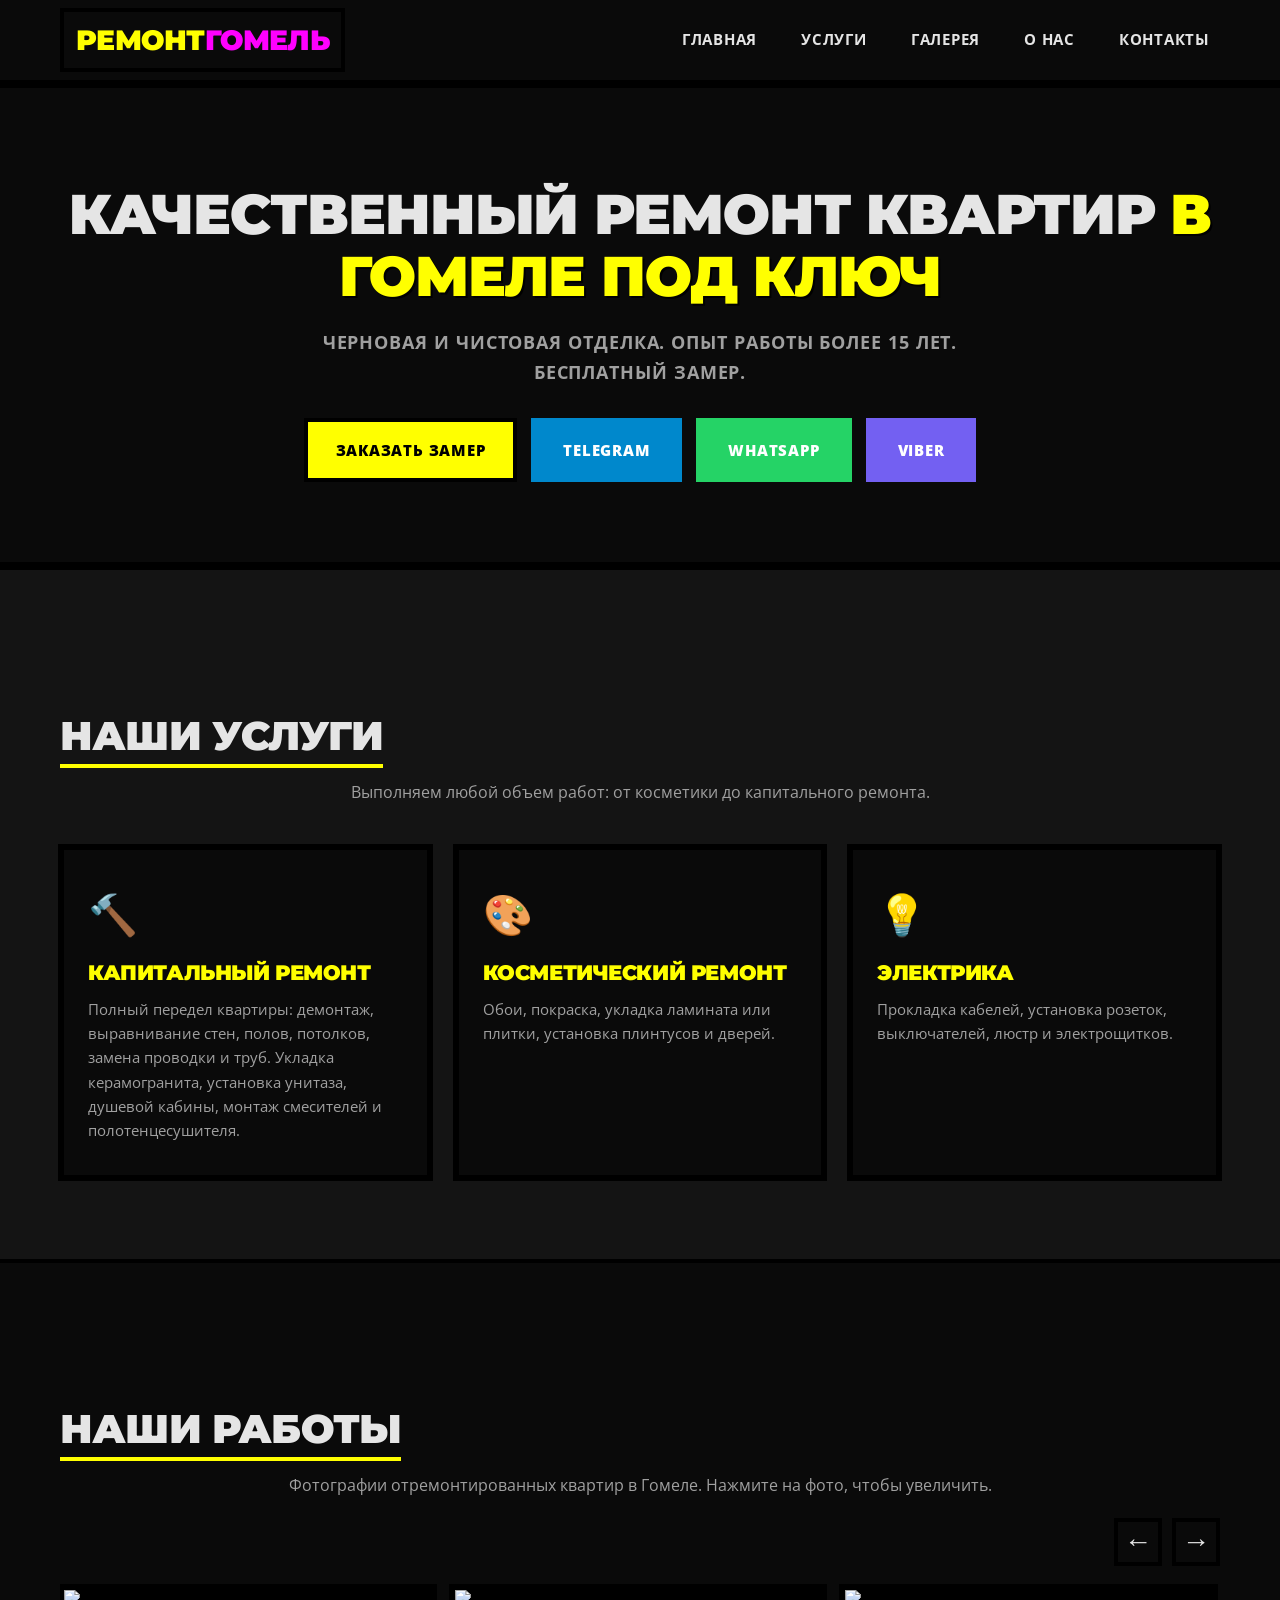
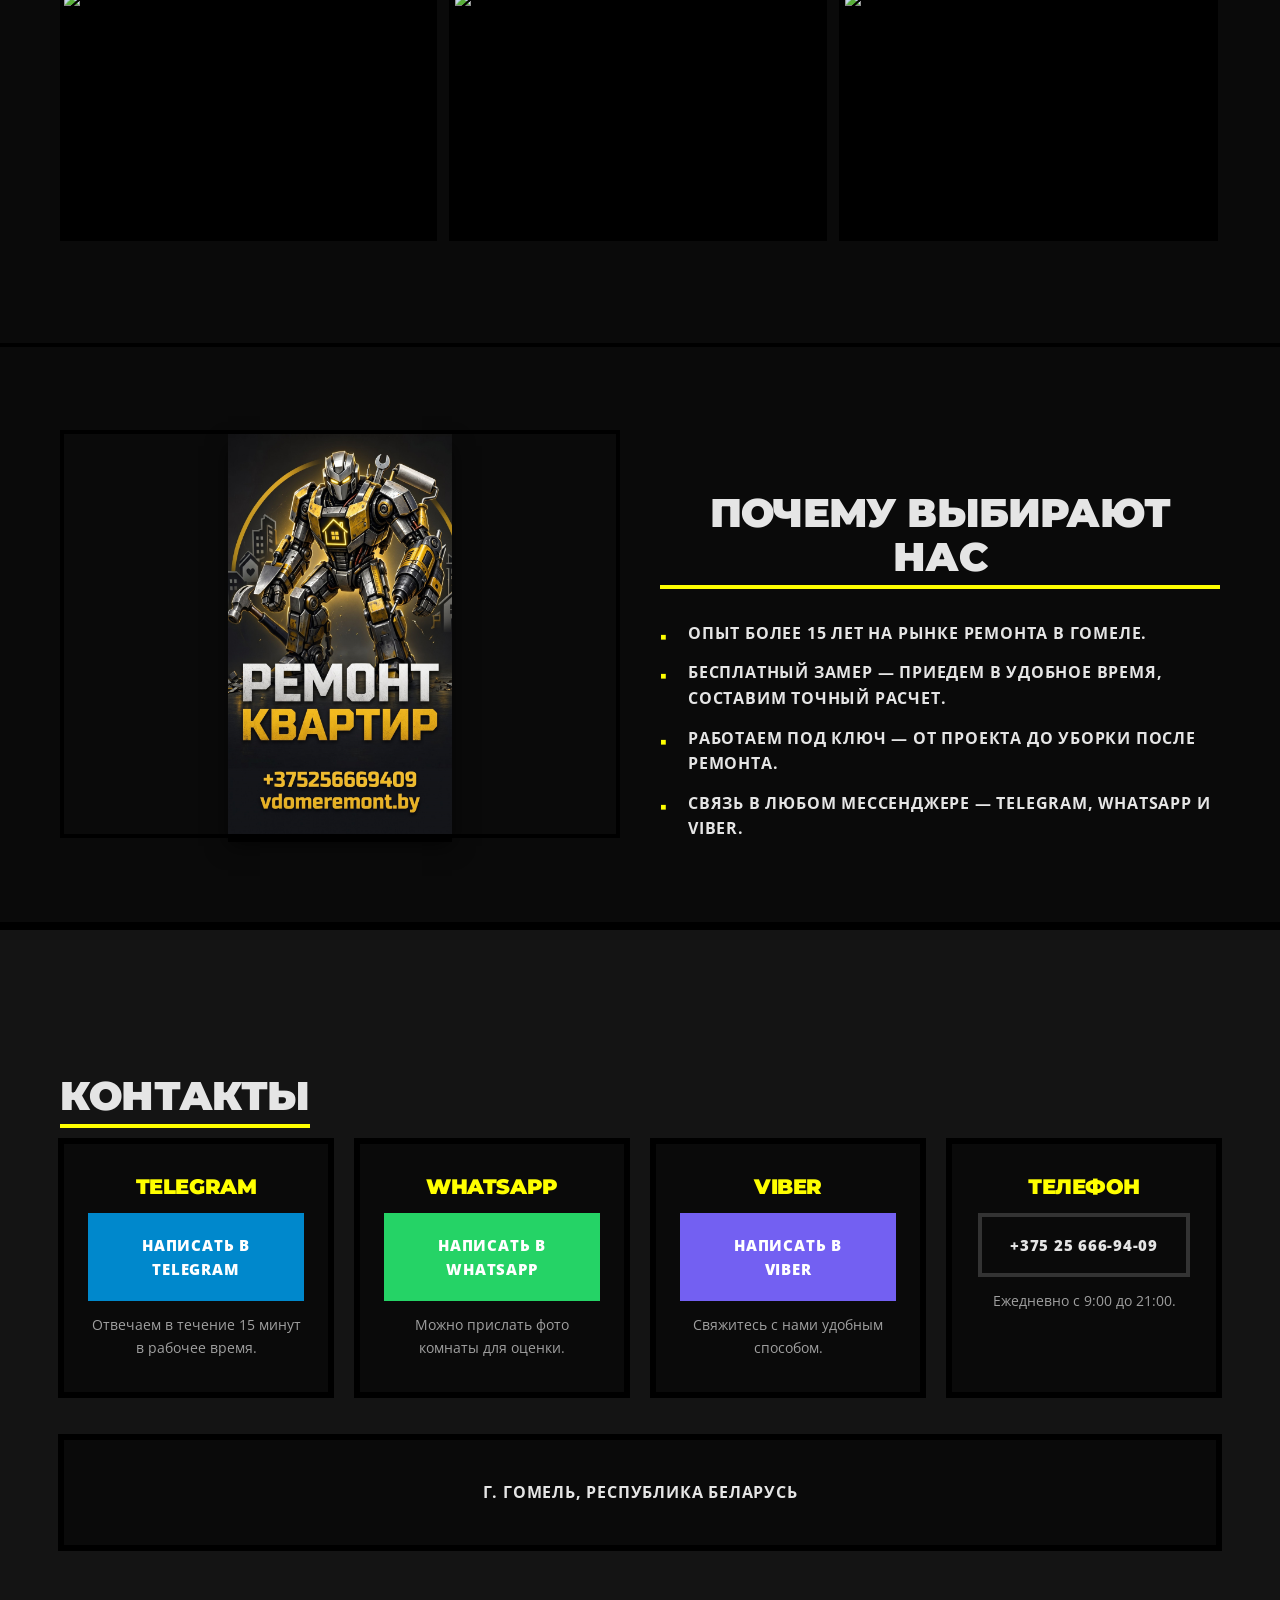
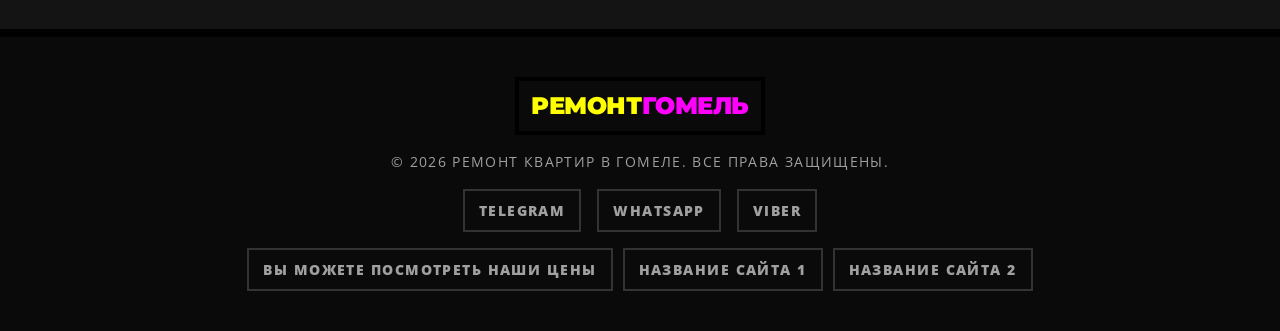
==== index.html @ 7562c597 "Add files via upload" ====
﻿<!DOCTYPE html>
<html lang="ru">
<head>
  <meta charset="UTF-8">
  <meta name="viewport" content="width=device-width, initial-scale=1.0">
  <meta http-equiv="X-UA-Compatible" content="IE=edge">
  <meta name="robots" content="index, follow, max-snippet:-1, max-image-preview:large, max-video-preview:-1">
  <meta name="author" content="Ремонт Гомель">
  <meta name="keywords" content="ремонт квартир Гомель, укладка плитки, электрика, сантехника.">
  <title>Ремонт квартир в Гомеле под ключ | Укладка плитки</title>
  <meta name="description" content="Качественный ремонт квартир в Гомеле.Укладка плитки, сантехника, электрика">
  <link rel="canonical" href="https://remont-gomel.by/">
  <link rel="shortcut icon" href="favicon.ico" type="image/x-icon">
  <meta name="theme-color" content="#0a0a0a">
  <link rel="preconnect" href="https://fonts.googleapis.com">
  <link rel="preconnect" href="https://fonts.gstatic.com" crossorigin>
  <link href="https://fonts.googleapis.com/css2?family=Montserrat:wght@400;600;700;900&family=Open+Sans:wght@400;600&display=swap" rel="stylesheet">
  <link rel="stylesheet" href="style.css">
  <meta property="og:type" content="website">
  <meta property="og:url" content="https://remont-gomel.by/">
  <meta property="og:title" content="Ремонт квартир в Гомеле под ключ">
  <meta property="og:description" content="Качественный ремонт квартир в Гомеле, дизайн-проект. Опыт 15 лет.">
  <meta property="og:image" content="https://remont-gomel.by/images/og-image.jpg">
  <meta property="og:image:width" content="1200">
  <meta property="og:image:height" content="630">
  <meta property="og:site_name" content="Ремонт Гомель">
  <meta property="og:locale" content="ru_BY">
  <meta name="twitter:card" content="summary_large_image">
  <meta name="twitter:site" content="@remont_gomel">
  <meta name="twitter:title" content="Ремонт квартир в Гомеле под ключ.">
  <meta name="twitter:description" content="Качественный ремонт квартир в Гомеле и Гомельской области, дизайн-проект. Опыт 15 лет.">
  <meta name="twitter:image" content="https://remont-gomel.by/images/og-image.jpg">
  <script type="application/ld+json">
  {
    "@context": "https://schema.org",
    "@type": "LocalBusiness",
    "name": "Ремонт квартир в Гомеле под ключ",
    "image": "https://remont-gomel.by/images/logo.png",
    "telephone": "+375296272741",
    "address": {
      "@type": "PostalAddress",
      "streetAddress": "г. Гомель",
      "addressLocality": "Гомель",
      "addressRegion": "Гомельская область",
      "addressCountry": "BY"
    },
    "geo": {
      "@type": "GeoCoordinates",
      "latitude": 52.4415,
      "longitude": 30.9845
    },
    "url": "https://remont-gomel.by/",
    "sameAs": [
      "https://t.me/@Wiktormocart",
      "https://wa.me/375256669409",
      "viber://chat?number=%2B375256669409"
    ],
    "priceRange": "$$",
    "openingHours": "Mo-Su 09:00-21:00",
    "serviceArea": {
      "@type": "City",
      "name": "Гомель"
    },
    "hasOfferCatalog": {
      "@type": "OfferCatalog",
      "name": "Услуги ремонта",
      "itemOffered": [
        { "@type": "Service", "name": "Капитальный ремонт квартиры" },
        { "@type": "Service", "name": "Косметический ремонт" },
        { "@type": "Service", "name": "Электрика под ключ" }
      ]
    },
    "aggregateRating": {
      "@type": "AggregateRating",
      "ratingValue": "5.0",
      "reviewCount": "12"
    }
  }
  </script>
</head>
<body>
<!-- Шапка -->
<header class="header" id="header">
  <div class="container header__inner">
    <a href="#home" class="logo" aria-label="Главная — Ремонт Гомель">Ремонт<span class="logo__accent">Гомель</span></a>
    <nav class="nav" id="nav" aria-label="Основная навигация">
      <ul class="nav__list" id="navList">
        <li><a href="#home" class="nav__link">Главная</a></li>
        <li><a href="#services" class="nav__link">Услуги</a></li>
        <li><a href="#gallery" class="nav__link">Галерея</a></li>
        <li><a href="#about" class="nav__link">О нас</a></li>
        <li><a href="#contacts" class="nav__link">Контакты</a></li>
      </ul>
      <div class="nav__contacts">
        <a href="https://t.me/@Wiktormocart" target="_blank" rel="noopener noreferrer" class="contact-link tg" title="Telegram">TG</a>
        <a href="https://wa.me/375256669409" target="_blank" rel="noopener noreferrer" class="contact-link wa" title="WhatsApp">WA</a>
        <a href="viber://chat?number=%2B375256669409" target="_blank" rel="noopener noreferrer" class="contact-link viber" title="Viber">Viber</a>
        <a href="tel:+375256669409" class="contact-link phone">+375 25 666 94 09</a>
      </div>
    </nav>
    <button class="menu-toggle" id="menuToggle" aria-label="Открыть меню" aria-expanded="false">
      <span class="menu-toggle__line"></span>
      <span class="menu-toggle__line"></span>
      <span class="menu-toggle__line"></span>
    </button>
  </div>
</header>
<main id="main-content">
<section class="hero" id="home" aria-label="Главный экран">
  <div class="container hero__inner">
    <h1 class="hero__title">Качественный ремонт квартир <span class="hero__accent">в Гомеле под ключ</span></h1>
    <p class="hero__subtitle">Черновая и чистовая отделка. Опыт работы более 15 лет. Бесплатный замер.</p>
    <div class="hero__actions">
      <a href="#contacts" class="btn btn--primary">Заказать замер</a>
      <a href="https://t.me/@Wiktormocart" target="_blank" rel="noopener noreferrer" class="btn btn--outline tg-btn">Telegram</a>
      <a href="https://wa.me/375256669409" target="_blank" rel="noopener noreferrer" class="btn btn--outline wa-btn">WhatsApp</a>
      <a href="viber://chat?number=%2B375256669409" target="_blank" rel="noopener noreferrer" class="btn btn--outline viber-btn">Viber</a>
    </div>
  </div>
</section>
<section class="services" id="services" aria-label="Услуги ремонта">
  <div class="container">
    <h2 class="section__title">Наши услуги</h2>
    <p class="section__subtitle">Выполняем любой объем работ: от косметики до капитального ремонта.</p>
    <div class="services__grid">
      <article class="service-card">
        <div class="service-card__icon" aria-hidden="true">🔨</div>
        <h3 class="service-card__title">Капитальный ремонт</h3>
        <p class="service-card__text">Полный передел квартиры: демонтаж, выравнивание стен, полов, потолков, замена проводки и труб. Укладка керамогранита, установка унитаза, душевой кабины, монтаж смесителей и полотенцесушителя.</p>
      </article>
      <article class="service-card">
        <div class="service-card__icon" aria-hidden="true">🎨</div>
        <h3 class="service-card__title">Косметический ремонт</h3>
        <p class="service-card__text">Обои, покраска, укладка ламината или плитки, установка плинтусов и дверей.</p>
      </article>
      <article class="service-card">
        <div class="service-card__icon" aria-hidden="true">💡</div>
        <h3 class="service-card__title">Электрика</h3>
        <p class="service-card__text">Прокладка кабелей, установка розеток, выключателей, люстр и электрощитков.</p>
      </article>
    </div>
  </div>
</section>
<section class="gallery" id="gallery" aria-label="Галерея работ">
  <div class="container">
    <h2 class="section__title">Наши работы</h2>
    <p class="section__subtitle">Фотографии отремонтированных квартир в Гомеле. Нажмите на фото, чтобы увеличить.</p>
    <div class="gallery__controls">
      <button class="gallery__arrow" id="galleryPrev" type="button" aria-label="Прокрутить галерею влево">←</button>
      <button class="gallery__arrow" id="galleryNext" type="button" aria-label="Прокрутить галерею вправо">→</button>
    </div>
    <div class="gallery__grid" id="galleryGrid" tabindex="0" role="region" aria-label="Галерея работ. Прокручивайте влево и вправо">
      <button class="gallery__item" type="button"><img src="https://placehold.co/600x400/png?text=Remont+Gomel+1" alt="Ремонт кухни 1" loading="lazy" width="600" height="400"></button>
      <button class="gallery__item" type="button"><img src="https://placehold.co/600x400/png?text=Remont+Gomel+2" alt="Ремонт санузла 2" loading="lazy" width="600" height="400"></button>
      <button class="gallery__item" type="button"><img src="https://placehold.co/600x400/png?text=Remont+Gomel+3" alt="Ремонт гостиной 3" loading="lazy" width="600" height="400"></button>
      <button class="gallery__item" type="button"><img src="https://placehold.co/600x400/png?text=Remont+Gomel+4" alt="Ремонт спальни 4" loading="lazy" width="600" height="400"></button>
      <button class="gallery__item" type="button"><img src="https://placehold.co/600x400/png?text=Remont+Gomel+5" alt="Ремонт коридора 5" loading="lazy" width="600" height="400"></button>
      <button class="gallery__item" type="button"><img src="https://placehold.co/600x400/png?text=Remont+Gomel+6" alt="Ремонт детской 6" loading="lazy" width="600" height="400"></button>
    </div>
  </div>
</section>
<section class="about" id="about" aria-label="О компании">
  <div class="container about__inner">
    <div class="about__image" aria-hidden="true"><img src="images/jpeg1.jpg" alt="трансформер с инструментом" width="400" height="300" loading="lazy"></div>
    <div class="about__text">
      <h2 class="section__title">Почему выбирают нас</h2>
      <ul class="about__list">
        <li><strong>Опыт более 15 лет</strong> на рынке ремонта в Гомеле.</li>
        <li><strong>Бесплатный замер</strong> — приедем в удобное время, составим точный расчет.</li>
        <li><strong>Работаем под ключ</strong> — от проекта до уборки после ремонта.</li>
        <li><strong>Связь в любом мессенджере</strong> — Telegram, WhatsApp и Viber.</li>
      </ul>
    </div>
  </div>
</section>
<section class="contacts" id="contacts" aria-label="Контакты">
  <div class="container">
    <h2 class="section__title">Контакты</h2>
    <div class="contacts__grid">
      <article class="contact-card"><h3 class="contact-card__title">Telegram</h3><a href="https://t.me/@Wiktormocart" target="_blank" rel="noopener noreferrer" class="btn btn--primary tg-btn">Написать в Telegram</a><p class="contact-card__text">Отвечаем в течение 15 минут в рабочее время.</p></article>
      <article class="contact-card"><h3 class="contact-card__title">WhatsApp</h3><a href="https://wa.me/375256669409" target="_blank" rel="noopener noreferrer" class="btn btn--primary wa-btn">Написать в WhatsApp</a><p class="contact-card__text">Можно прислать фото комнаты для оценки.</p></article>
      <article class="contact-card"><h3 class="contact-card__title">Viber</h3><a href="viber://chat?number=%2B375256669409" target="_blank" rel="noopener noreferrer" class="btn btn--primary viber-btn">Написать в Viber</a><p class="contact-card__text">Свяжитесь с нами удобным способом.</p></article>
      <article class="contact-card"><h3 class="contact-card__title">Телефон</h3><a href="tel:+375256669409" class="btn btn--outline phone-btn">+375 25 666-94-09</a><p class="contact-card__text">Ежедневно с 9:00 до 21:00.</p></article>
    </div>
    <address class="contacts__map">г. Гомель, Республика Беларусь</address>
  </div>
</section>
</main>
<footer class="footer">
  <div class="container footer__inner">
    <div class="footer__logo">Ремонт<span class="logo__accent">Гомель</span></div>
    <p class="footer__text">© 2026 Ремонт квартир в Гомеле. Все права защищены.</p>
    <nav class="footer__social" aria-label="Социальные сети">
      <a href="https://t.me/@Wiktormocart" target="_blank" rel="noopener noreferrer" class="social-link">Telegram</a>
      <a href="https://wa.me/375256669409" target="_blank" rel="noopener noreferrer" class="social-link">WhatsApp</a>
      <a href="viber://chat?number=%2B375256669409" target="_blank" rel="noopener noreferrer" class="social-link">Viber</a>
    </nav>

    <nav class="footer__links" aria-label="Полезные ссылки">
      <a href="https://vdomeremont.by" target="_blank" rel="noopener noreferrer" class="footer__link">вы можете посмотреть наши цены</a>
      <a href="#" target="_blank" rel="noopener noreferrer" class="footer__link">Название сайта 1</a>
      <a href="#" target="_blank" rel="noopener noreferrer" class="footer__link">Название сайта 2</a>
    </nav>
  </div>
</footer>
<dialog class="lightbox" id="lightbox" aria-labelledby="lightboxCaption">
  <button class="lightbox__close" id="lightboxClose" type="button" aria-label="Закрыть просмотр">×</button>
  <div class="lightbox__zoom-controls" role="group" aria-label="Масштаб фото">
    <button class="lightbox__zoom-button" id="lightboxZoomOut" type="button" aria-label="Уменьшить фото">−</button>
    <button class="lightbox__zoom-button lightbox__zoom-reset" id="lightboxZoomReset" type="button" aria-label="Сбросить масштаб">100%</button>
    <button class="lightbox__zoom-button" id="lightboxZoomIn" type="button" aria-label="Увеличить фото">+</button>
  </div>
  <button class="lightbox__arrow lightbox__arrow--prev" id="lightboxPrev" type="button" aria-label="Предыдущее фото">←</button>
  <figure class="lightbox__figure">
    <div class="lightbox__viewport" id="lightboxViewport" tabindex="0" role="region" aria-label="Фото. При увеличении прокручивайте, чтобы перемещать изображение.">
      <img class="lightbox__image" id="lightboxImage" src="" alt="">
    </div>
    <figcaption class="lightbox__caption" id="lightboxCaption"></figcaption>
  </figure>
  <button class="lightbox__arrow lightbox__arrow--next" id="lightboxNext" type="button" aria-label="Следующее фото">→</button>
</dialog>
<script src="script.js"></script>
</body>
</html>
---- style.css ----
:root {
  --primary: #ffff00;
  --primary-dark: #cccc00;
  --accent: #ff00ff;
  --text: #e5e5e5;
  --text-muted: #a0a0a0;
  --bg: #0a0a0a;
  --bg-soft: #141414;
  --border: #333333;
  --white: #ffffff;
  --shadow: 0 0 0 4px #000000, 0 0 0 1px #ffff00;
  --radius: 0px;
  --max-width: 1200px;
  --header-height: 80px;
}

*,
*::before,
*::after {
  box-sizing: border-box;
  margin: 0;
  padding: 0;
}

html {
  scroll-behavior: smooth;
  overflow-x: hidden;
  background: var(--bg);
}

body {
  overflow-x: hidden;
  overflow-wrap: break-word;
  font-family: "Open Sans", sans-serif;
  color: var(--text);
  background: var(--bg);
  line-height: 1.6;
}

h1,
h2,
h3 {
  font-family: "Montserrat", sans-serif;
  font-weight: 900;
  line-height: 1.1;
  text-transform: uppercase;
  letter-spacing: -0.02em;
}

a {
  text-decoration: none;
  color: inherit;
}

ul {
  list-style: none;
}

img {
  max-width: 100%;
  display: block;
}

.container {
  max-width: var(--max-width);
  margin: 0 auto;
  padding: 0 20px;
}

.section__title {
  font-size: clamp(1.8rem, 5vw, 2.5rem);
  margin-bottom: 12px;
  text-align: center;
  color: var(--text);
  border-bottom: 4px solid var(--primary);
  display: inline-block;
  padding-bottom: 6px;
}

.section__subtitle {
  text-align: center;
  color: var(--text-muted);
  margin-bottom: 40px;
  font-size: 1rem;
}

/* Шапка */
.header {
  position: sticky;
  top: 0;
  z-index: 100;
  background: var(--bg);
  border-bottom: 4px solid #000000;
  box-shadow: 0 4px 0 #000000;
}

.header__inner {
  display: flex;
  align-items: center;
  justify-content: space-between;
  height: var(--header-height);
}

.logo {
  font-family: "Montserrat", sans-serif;
  font-size: 1.75rem;
  font-weight: 900;
  color: var(--primary);
  text-transform: uppercase;
  letter-spacing: -0.02em;
  border: 4px solid #000000;
  padding: 6px 12px;
  display: inline-block;
}

.logo__accent {
  color: var(--accent);
}

.nav__list {
  display: flex;
  gap: 24px;
  align-items: center;
}

.nav__link {
  font-size: 0.95rem;
  font-weight: 700;
  color: var(--text);
  text-transform: uppercase;
  letter-spacing: 0.05em;
  transition: color 0.2s;
  border: 2px solid transparent;
  padding: 6px 8px;
}

.nav__link:hover {
  color: var(--primary);
  border-color: var(--primary);
  background: rgba(255, 255, 0, 0.1);
}

.nav__contacts {
  display: flex;
  gap: 10px;
  align-items: center;
  margin-left: auto;
  display: none;
}

.contact-link {
  font-size: 0.85rem;
  font-weight: 900;
  padding: 8px 14px;
  border: 3px solid #000000;
  color: var(--white);
  text-transform: uppercase;
  background: var(--bg-soft);
}

.contact-link.tg {
  background: #0088cc;
  border-color: #0088cc;
}

.contact-link.wa {
  background: #25d366;
  border-color: #25d366;
}

.contact-link.phone {
  color: var(--text);
  background: var(--bg-soft);
  border-color: var(--border);
}

.contact-link:hover {
  border-color: var(--primary);
  color: var(--primary);
}

/* Гамбургер-меню */
.menu-toggle {
  display: none;
  flex-direction: column;
  gap: 5px;
  background: none;
  border: 3px solid #000000;
  cursor: pointer;
  padding: 10px;
  z-index: 101;
  text-transform: uppercase;
  font-weight: 900;
  font-size: 0.7rem;
  color: var(--text);
}

.menu-toggle__line {
  display: block;
  width: 26px;
  height: 3px;
  background: var(--text);
  border-radius: 0;
  transition: transform 0.3s, opacity 0.3s;
}

/* Герой */
.hero {
  padding: 100px 0 80px;
  text-align: center;
  background: var(--bg);
  border-bottom: 4px solid #000000;
}

.hero__title {
  font-size: clamp(2rem, 6vw, 3.5rem);
  margin-bottom: 20px;
  color: var(--text);
}

.hero__accent {
  color: var(--primary);
  text-shadow: 2px 2px #000000;
}

.hero__subtitle {
  font-size: 1.15rem;
  color: var(--text-muted);
  max-width: 700px;
  margin: 0 auto 32px;
  font-weight: 700;
  text-transform: uppercase;
  letter-spacing: 0.05em;
}

.hero__actions {
  display: flex;
  gap: 14px;
  justify-content: center;
  flex-wrap: wrap;
}

/* Кнопки */
.btn {
  display: inline-block;
  padding: 16px 28px;
  border-radius: var(--radius);
  font-weight: 900;
  font-size: 0.95rem;
  transition: transform 0.1s, background 0.1s, color 0.1s, border-color 0.1s;
  cursor: pointer;
  border: 4px solid #000000;
  font-family: inherit;
  text-transform: uppercase;
  letter-spacing: 0.05em;
}

.btn--primary {
  background: var(--primary);
  color: #000000;
}

.btn--primary:hover {
  background: #ffffff;
  transform: translateY(-2px);
  border-color: #000000;
}

.btn:active {
  transform: translateY(0);
}

.btn--outline {
  background: transparent;
  color: var(--primary);
  border: 4px solid var(--primary);
}

.btn--outline:hover {
  background: var(--primary);
  color: #000000;
  transform: translateY(-2px);
}

.btn.tg-btn {
  background: #0088cc;
  color: #fff;
  border-color: #0088cc;
}

.btn.wa-btn {
  background: #25d366;
  color: #fff;
  border-color: #25d366;
}

.btn.viber-btn,
.contact-link.viber {
  background: #7360f2;
  color: #fff;
  border-color: #7360f2;
}

.btn.phone-btn {
  color: var(--text);
  border: 4px solid var(--border);
  background: transparent;
}

.btn.phone-btn:hover {
  border-color: var(--primary);
  color: var(--primary);
}

/* Услуги */
.services {
  padding: 80px 0;
  background: var(--bg-soft);
  border-top: 4px solid #000000;
  border-bottom: 4px solid #000000;
}

.services__grid {
  display: grid;
  grid-template-columns: repeat(auto-fit, minmax(250px, 1fr));
  gap: 24px;
}

.service-card {
  background: var(--bg);
  padding: 32px 24px;
  border-radius: var(--radius);
  border: 4px solid #000000;
  box-shadow: 0 0 0 2px #000000;
  transition: transform 0.1s, border-color 0.1s;
  min-width: 0;
  display: flex;
  flex-direction: column;
  height: 100%;
}

.service-card:hover {
  transform: translateY(-4px);
  border-color: var(--primary);
  box-shadow: 0 0 0 2px var(--primary);
}

.service-card__icon {
  font-size: 2.5rem;
  margin-bottom: 16px;
  display: block;
}

.service-card__title {
  font-size: 1.3rem;
  margin-bottom: 12px;
  color: var(--primary);
  margin-top: auto;
}

.service-card__text {
  font-size: 0.95rem;
  color: var(--text-muted);
  flex-grow: 1;
}

/* Галерея */
.gallery {
  padding: 80px 0;
  background: var(--bg);
}

.gallery__grid {
  display: flex;
  gap: 16px;
  overflow-x: auto;
  overscroll-behavior-x: contain;
  scroll-snap-type: x mandatory;
  scroll-behavior: smooth;
  padding: 4px 2px 24px;
}

.gallery__controls {
  display: flex;
  justify-content: flex-end;
  gap: 10px;
  margin: -20px 0 16px;
}

.gallery__arrow,
.lightbox__arrow {
  display: grid;
  place-items: center;
  width: 48px;
  height: 48px;
  border: 4px solid #000000;
  border-radius: 0;
  background: var(--bg);
  color: var(--text);
  font-size: 1.75rem;
  cursor: pointer;
  font-weight: 900;
}

.gallery__arrow:hover {
  background: var(--primary);
  color: #000000;
  border-color: var(--primary);
}

.gallery__item {
  position: relative;
  flex: 0 0 calc((100% - 32px) / 3);
  border-radius: var(--radius);
  overflow: hidden;
  border: 4px solid #000000;
  cursor: pointer;
  min-width: 0;
  padding: 0;
  background: var(--bg-soft);
  scroll-snap-align: start;
  box-shadow: 0 0 0 2px #000000;
}

.gallery__item::before {
  content: "";
  position: absolute;
  inset: 0;
  background: rgba(255, 255, 0, 0.1);
  opacity: 0;
  transition: opacity 0.2s;
}

.gallery__item:hover::before {
  opacity: 1;
}

.gallery__item img {
  width: 100%;
  height: 100%;
  object-fit: contain;
  background: #000000;
  transition: transform 0.3s;
  display: block;
}

.gallery__item:hover img {
  transform: none;
}

/* О нас */
.about {
  padding: 80px 0;
  background: var(--bg);
  border-top: 4px solid #000000;
  border-bottom: 4px solid #000000;
}

.about__inner {
  display: grid;
  grid-template-columns: 1fr 1fr;
  gap: 40px;
  align-items: center;
}

.about__list {
  margin-top: 20px;
  display: flex;
  flex-direction: column;
  gap: 14px;
}

.section__title {
  margin-top: 4rem;
}

.about__list li {
  font-size: 1rem;
  color: var(--text);
  padding-left: 28px;
  position: relative;
  font-weight: 700;
  text-transform: uppercase;
  letter-spacing: 0.05em;
}

.about__list li::before {
  content: "▪";
  position: absolute;
  left: 0;
  color: var(--primary);
  font-weight: 900;
  font-size: 1.2rem;
}

.about__image {
  border-radius: var(--radius);
  border: 4px solid #000000;
  display: flex;
  align-items: center;
  justify-content: center;
  min-height: 250px;
}

.about__image img {
  width: auto;
  height: auto;
  max-width: 100%;
  max-height: 400px;
  object-fit: contain;
  box-shadow: 0 8px 0 #000000, 0 12px 20px rgba(0, 0, 0, 0.6);
}

/* Контакты */
.contacts {
  padding: 80px 0;
  background: var(--bg-soft);
  border-top: 4px solid #000000;
  border-bottom: 4px solid #000000;
}

.contacts__grid {
  display: grid;
  grid-template-columns: repeat(auto-fit, minmax(250px, 1fr));
  gap: 24px;
  margin-bottom: 40px;
}

.contact-card {
  background: var(--bg);
  padding: 32px 24px;
  border-radius: var(--radius);
  border: 4px solid #000000;
  text-align: center;
  box-shadow: 0 0 0 2px #000000;
  min-width: 0;
  transition: transform 0.1s, border-color 0.1s;
}

.contact-card:hover {
  transform: translateY(-4px);
  border-color: var(--primary);
  box-shadow: 0 0 0 2px var(--primary);
}

.contact-card__title {
  font-size: 1.3rem;
  margin-bottom: 14px;
  color: var(--primary);
}

.contact-card__text {
  font-size: 0.9rem;
  color: var(--text-muted);
  margin-top: 12px;
}

.contacts__map {
  border-radius: var(--radius);
  border: 4px solid #000000;
  background: var(--bg);
  padding: 40px;
  text-align: center;
  color: var(--text-muted);
  min-width: 0;
  font-style: normal;
  font-weight: 700;
  text-transform: uppercase;
  letter-spacing: 0.05em;
  color: var(--text);
  box-shadow: 0 0 0 2px #000000;
}

/* Подвал */
.footer {
  padding: 40px 0;
  border-top: 4px solid #000000;
  background: var(--bg);
}

.footer__inner {
  display: flex;
  flex-direction: column;
  align-items: center;
  gap: 16px;
  text-align: center;
}

.footer__logo {
  font-family: "Montserrat", sans-serif;
  font-weight: 900;
  font-size: 1.5rem;
  color: var(--primary);
  text-transform: uppercase;
  letter-spacing: -0.02em;
  border: 4px solid #000000;
  padding: 6px 12px;
  display: inline-block;
}

.footer__text {
  font-size: 0.85rem;
  color: var(--text-muted);
  text-transform: uppercase;
  letter-spacing: 0.1em;
}

.footer__social {
  display: flex;
  gap: 16px;
}

.social-link {
  font-size: 0.9rem;
  font-weight: 900;
  color: var(--text-muted);
  text-transform: uppercase;
  letter-spacing: 0.1em;
  border: 2px solid var(--border);
  padding: 8px 14px;
  transition: all 0.1s;
}

.footer__links {
  display: flex;
  flex-wrap: wrap;
  gap: 10px;
  justify-content: center;
}

.footer__link {
  font-size: 0.9rem;
  font-weight: 900;
  color: var(--text-muted);
  text-transform: uppercase;
  letter-spacing: 0.1em;
  border: 2px solid var(--border);
  padding: 8px 14px;
  text-decoration: none;
  transition: all 0.1s;
}

.footer__link:hover {
  border-color: var(--primary);
  color: var(--primary);
  background: rgba(255, 255, 0, 0.1);
}

.social-link:hover {
  border-color: var(--primary);
  color: var(--primary);
  background: rgba(255, 255, 0, 0.1);
}

/* Lightbox */
.lightbox {
  position: fixed;
  inset: 0;
  z-index: 1000;
  width: 100%;
  height: 100%;
  max-width: none;
  max-height: none;
  margin: 0;
  border: 0;
  background: rgba(0, 0, 0, 0.95);
  display: none;
  align-items: center;
  justify-content: center;
  padding: 20px;
  overflow: hidden;
  color: var(--white);
}

dialog.lightbox[open] {
  display: flex;
}

.lightbox__figure {
  display: flex;
  flex-direction: column;
  align-items: center;
  justify-content: center;
  gap: 12px;
  width: 100%;
  height: 100%;
  margin: 0;
}

.lightbox__viewport {
  width: 90vw;
  max-height: 85vh;
  overflow: auto;
  overscroll-behavior: contain;
  touch-action: pan-x pan-y;
  -webkit-overflow-scrolling: touch;
  border: 4px solid #000000;
  background: #000000;
  display: flex;
  align-items: center;
  justify-content: center;
}

.lightbox__close {
  position: absolute;
  top: 20px;
  right: 20px;
  background: transparent;
  border: 4px solid #000000;
  color: #fff;
  font-size: 2.5rem;
  cursor: pointer;
  line-height: 1;
  width: 50px;
  height: 50px;
  display: grid;
  place-items: center;
  font-weight: 900;
}

.lightbox__zoom-controls {
  position: absolute;
  z-index: 2;
  top: 20px;
  left: 20px;
  display: flex;
  gap: 8px;
}

.lightbox__zoom-button {
  min-width: 48px;
  height: 48px;
  padding: 0 10px;
  border: 4px solid #000000;
  border-radius: 0;
  background: var(--bg);
  color: var(--text);
  font: inherit;
  font-size: 1.25rem;
  cursor: pointer;
  font-weight: 900;
}

.lightbox__zoom-reset {
  font-size: 0.85rem;
  font-weight: 900;
  text-transform: uppercase;
}

.lightbox__arrow {
  position: absolute;
  z-index: 1;
  top: 50%;
  transform: translateY(-50%);
  border: 4px solid #000000;
  background: var(--bg);
  width: 56px;
  height: 56px;
  display: grid;
  place-items: center;
  font-weight: 900;
  font-size: 1.75rem;
}

.lightbox__arrow--prev {
  left: 20px;
}

.lightbox__arrow--next {
  right: 20px;
}

.lightbox__arrow:hover {
  background: var(--primary);
  color: #000000;
  border-color: var(--primary);
}

.lightbox__image {
  display: block;
  max-width: 100%;
  max-height: 100%;
  width: auto;
  height: auto;
  margin: auto;
  border-radius: var(--radius);
  border: 4px solid #000000;
  box-shadow: 0 0 0 4px #000000;
  object-fit: contain;
}

.lightbox__caption {
  color: var(--white);
  font-size: 1rem;
  text-align: center;
  max-width: 90vw;
  text-transform: uppercase;
  letter-spacing: 0.05em;
}

/* Мобильные и адаптивность */
@media (max-width: 1200px) {
  .container {
    max-width: 1000px;
  }
  .gallery__item {
    flex: 0 0 calc((100% - 32px) / 2);
  }
}

@media (max-width: 768px) {
  .menu-toggle {
    display: flex;
  }

  .nav {
    position: fixed;
    inset: 0 auto 0 0;
    width: 80%;
    max-width: 280px;
    background: var(--bg);
    border-right: 4px solid #000000;
    box-shadow: 4px 0 0 #000000;
    transform: translateX(-100%);
    transition: transform 0.45s cubic-bezier(0.16, 1, 0.3, 1);
    flex-direction: column;
  }

  .nav.open {
    transform: translateX(0);
  }

  .nav .nav__link {
    color: var(--text);
  }

  .nav .nav__link:hover {
    color: var(--primary);
  }

  .nav__list {
    flex-direction: column;
    gap: 18px;
    align-items: center;
  }

  .nav__contacts {
    flex-direction: column;
    align-items: flex-start;
    width: 100%;
    margin-top: 24px;
    gap: 10px;
  }

  .contact-link {
    width: fit-content;
    padding: 10px 16px;
  }

  .about__inner {
    grid-template-columns: 1fr;
  }

  .about__image {
    order: -1;
    height: 220px;
  }

  .hero__actions {
    flex-direction: column;
    align-items: center;
  }

  .hero__actions .btn {
    width: 100%;
    max-width: 260px;
  }

  .gallery__item {
    flex-basis: 70%;
  }

  .section__title {
    font-size: 1.8rem;
  }
}

@media (max-width: 480px) {
  .section__title {
    font-size: 1.5rem;
  }

  .service-card {
    padding: 24px 18px;
  }

  .contacts__grid {
    grid-template-columns: 1fr;
  }

  .gallery__item {
    flex-basis: 90%;
  }

  .gallery__arrow,
  .lightbox__arrow {
    width: 40px;
    height: 40px;
    font-size: 1.25rem;
  }

  .lightbox__arrow--prev {
    left: 8px;
  }

  .lightbox__arrow--next {
    right: 8px;
  }

  .lightbox__zoom-controls {
    top: 12px;
    left: 12px;
  }

  .lightbox__close {
    top: 12px;
    right: 12px;
    width: 40px;
    height: 40px;
    font-size: 2rem;
  }

  .lightbox__viewport {
    width: calc(100vw - 32px);
    height: calc(100dvh - 180px);
    max-height: 75vh;
  }

  .btn {
    padding: 14px 20px;
    font-size: 0.85rem;
  }

  .logo {
    font-size: 1.4rem;
  }
}
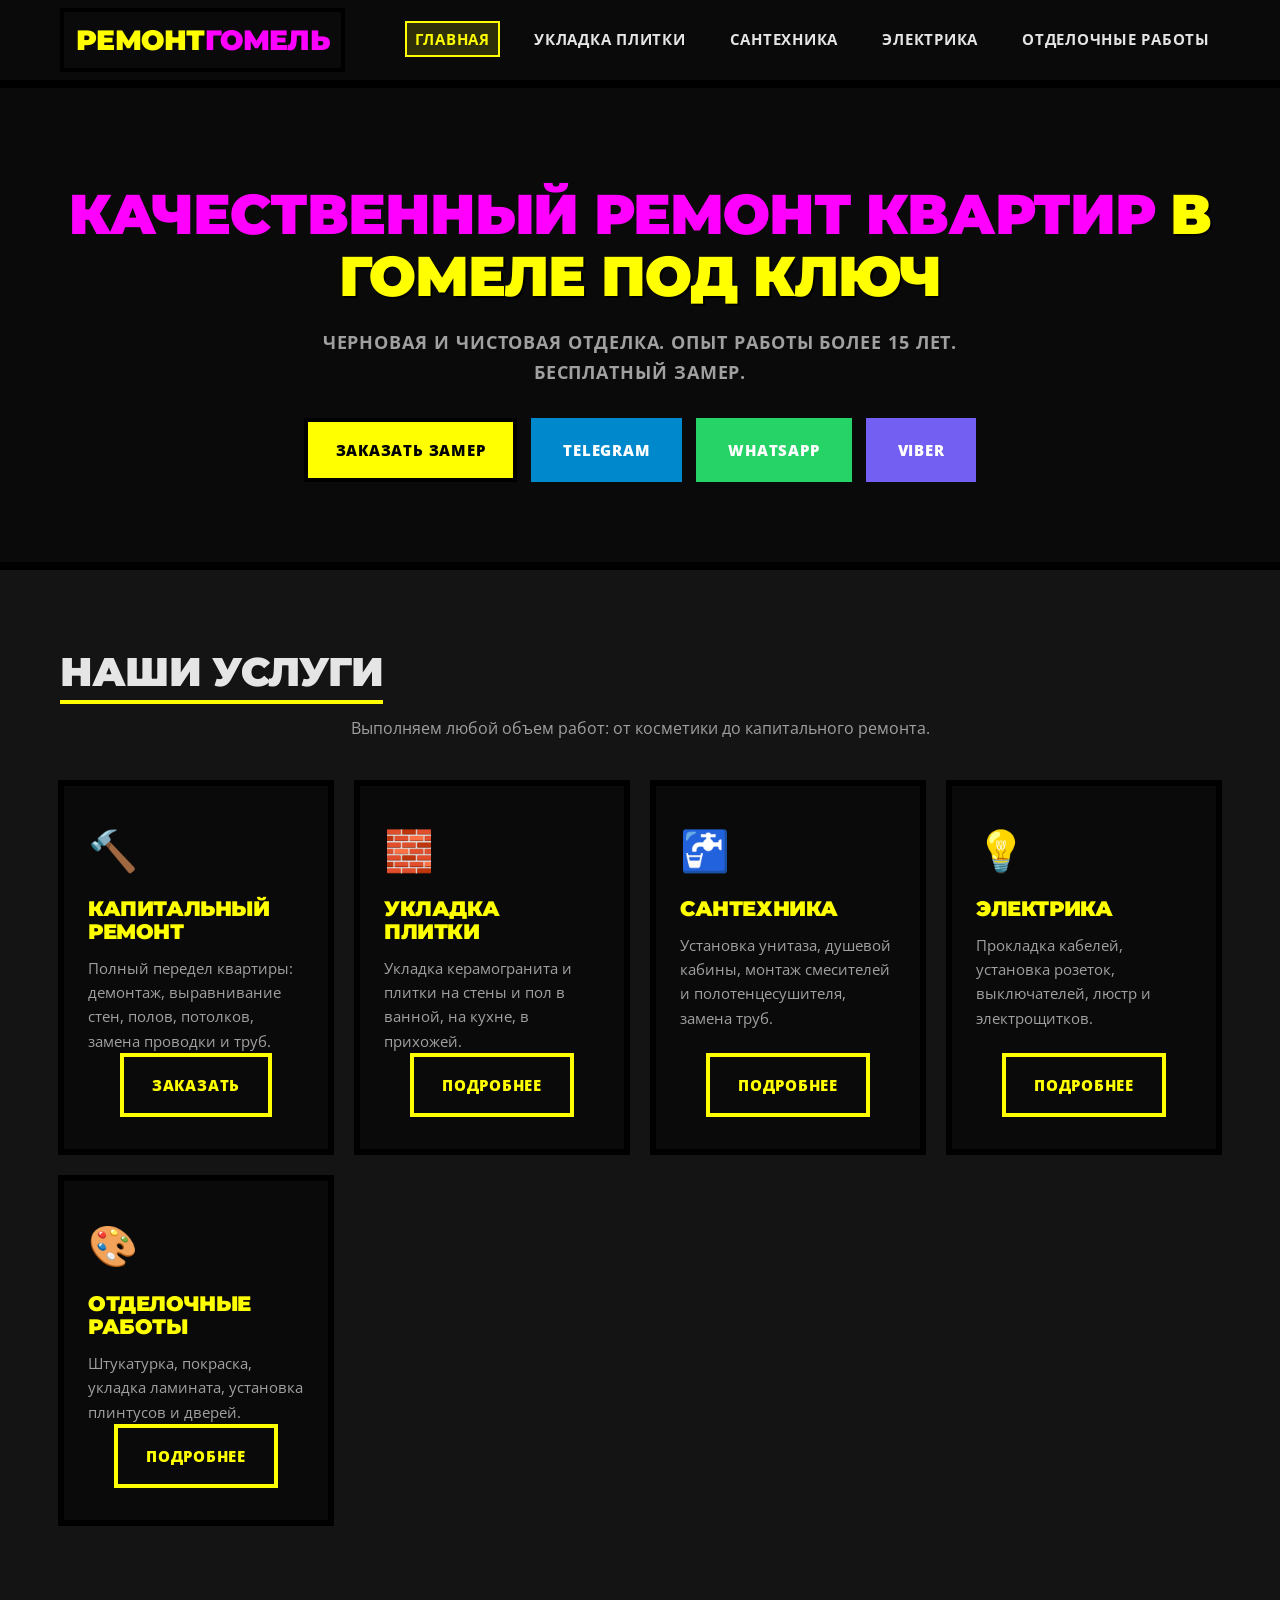
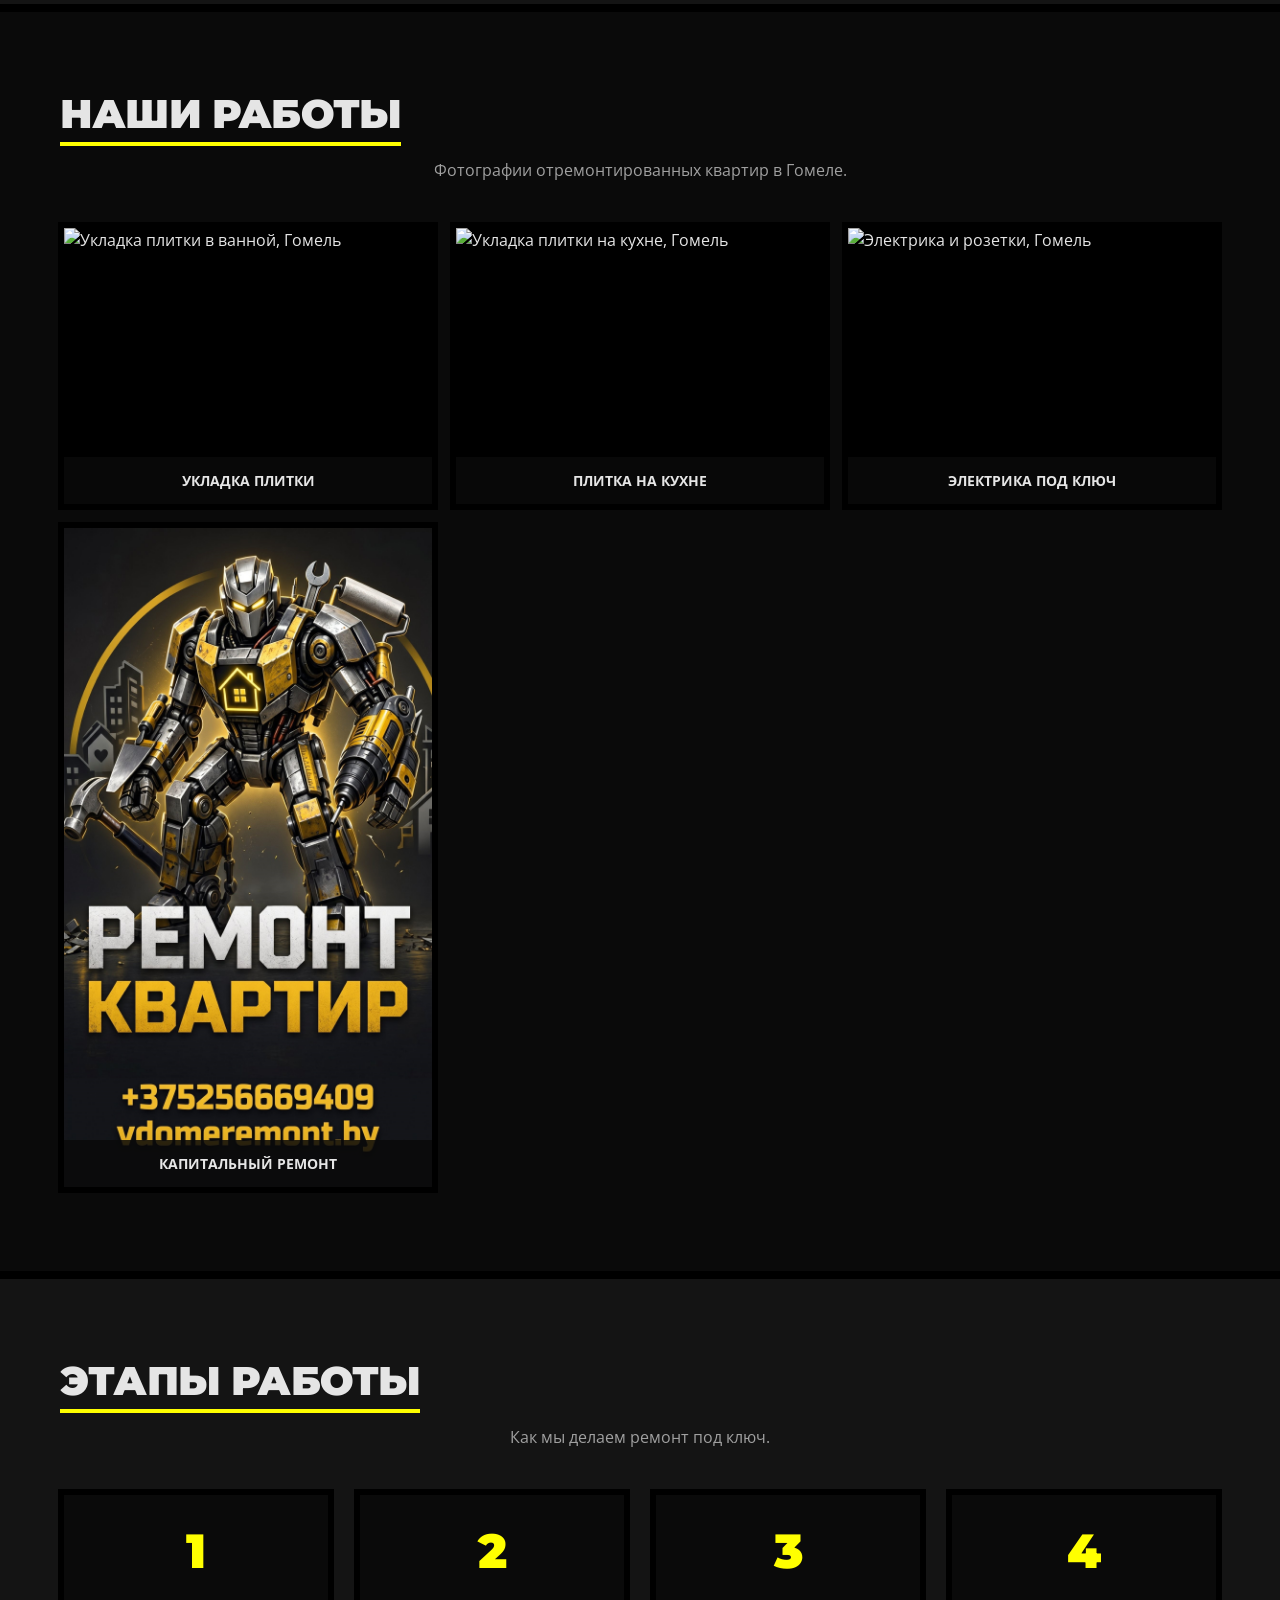
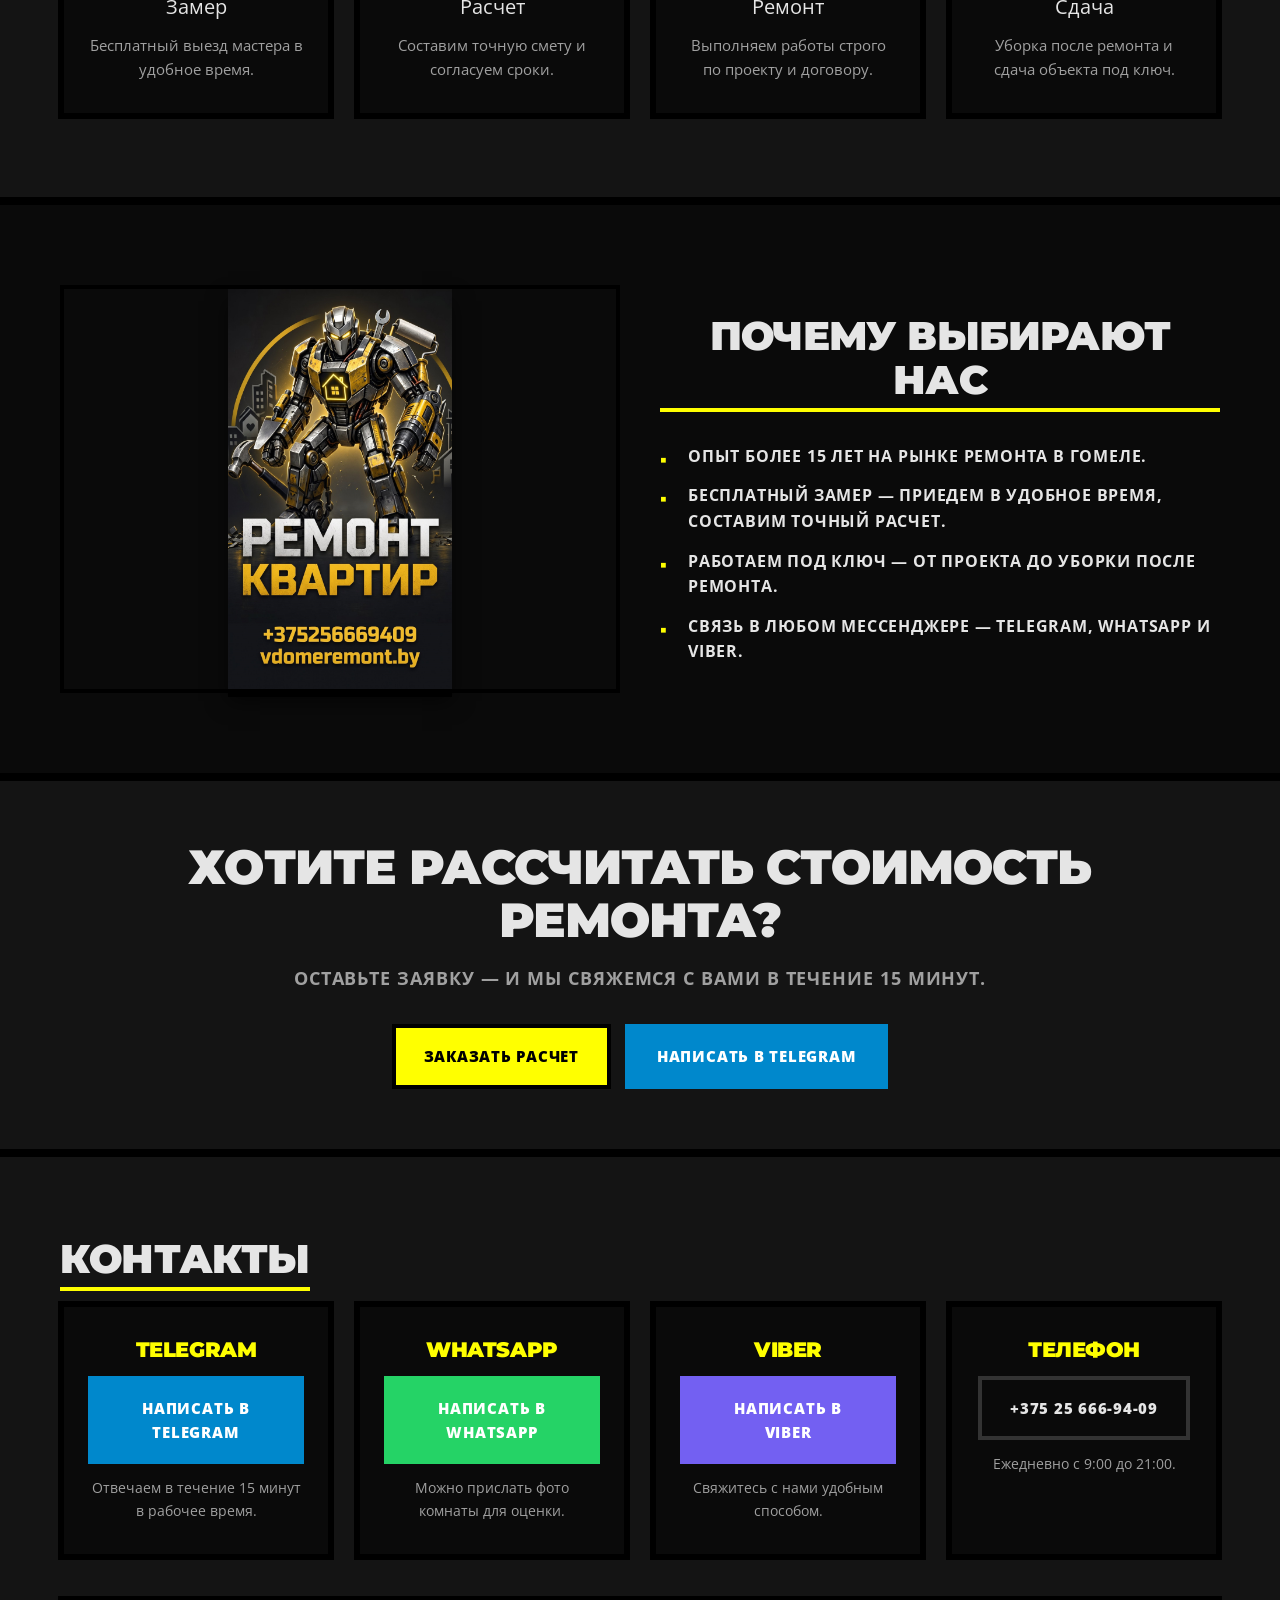
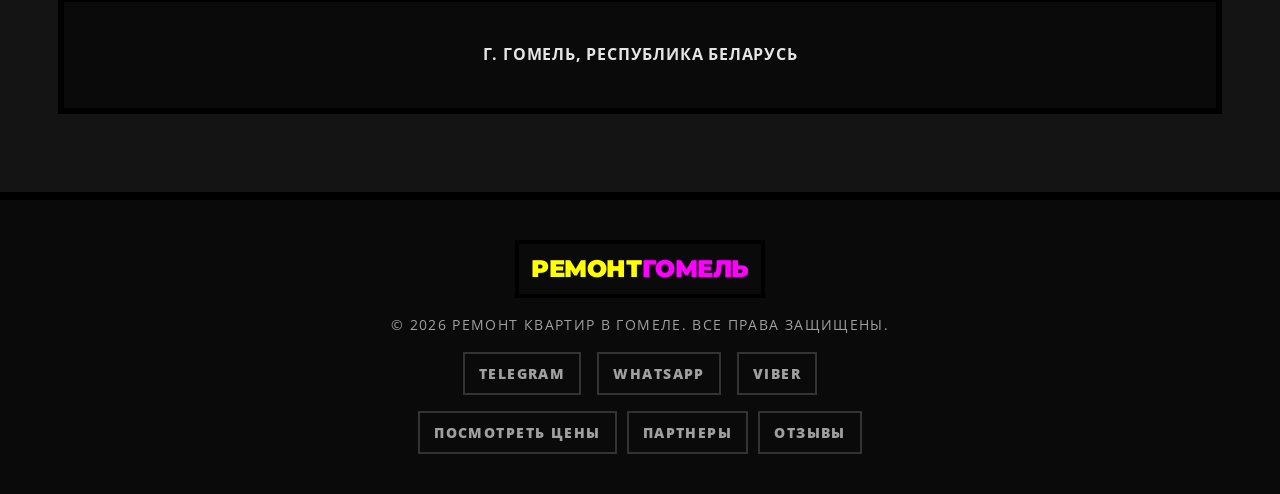
==== commit 1fb154d7: "Добавлена многостраничная структура и SEO-оптимизация" ====
--- a/index.html
+++ b/index.html
@@ -1,224 +1,267 @@
-﻿<!DOCTYPE html>
-<html lang="ru">
-<head>
-  <meta charset="UTF-8">
-  <meta name="viewport" content="width=device-width, initial-scale=1.0">
-  <meta http-equiv="X-UA-Compatible" content="IE=edge">
-  <meta name="robots" content="index, follow, max-snippet:-1, max-image-preview:large, max-video-preview:-1">
-  <meta name="author" content="Ремонт Гомель">
-  <meta name="keywords" content="ремонт квартир Гомель, укладка плитки, электрика, сантехника.">
-  <title>Ремонт квартир в Гомеле под ключ | Укладка плитки</title>
-  <meta name="description" content="Качественный ремонт квартир в Гомеле.Укладка плитки, сантехника, электрика">
-  <link rel="canonical" href="https://remont-gomel.by/">
-  <link rel="shortcut icon" href="favicon.ico" type="image/x-icon">
-  <meta name="theme-color" content="#0a0a0a">
-  <link rel="preconnect" href="https://fonts.googleapis.com">
-  <link rel="preconnect" href="https://fonts.gstatic.com" crossorigin>
-  <link href="https://fonts.googleapis.com/css2?family=Montserrat:wght@400;600;700;900&family=Open+Sans:wght@400;600&display=swap" rel="stylesheet">
-  <link rel="stylesheet" href="style.css">
-  <meta property="og:type" content="website">
-  <meta property="og:url" content="https://remont-gomel.by/">
-  <meta property="og:title" content="Ремонт квартир в Гомеле под ключ">
-  <meta property="og:description" content="Качественный ремонт квартир в Гомеле, дизайн-проект. Опыт 15 лет.">
-  <meta property="og:image" content="https://remont-gomel.by/images/og-image.jpg">
-  <meta property="og:image:width" content="1200">
-  <meta property="og:image:height" content="630">
-  <meta property="og:site_name" content="Ремонт Гомель">
-  <meta property="og:locale" content="ru_BY">
-  <meta name="twitter:card" content="summary_large_image">
-  <meta name="twitter:site" content="@remont_gomel">
-  <meta name="twitter:title" content="Ремонт квартир в Гомеле под ключ.">
-  <meta name="twitter:description" content="Качественный ремонт квартир в Гомеле и Гомельской области, дизайн-проект. Опыт 15 лет.">
-  <meta name="twitter:image" content="https://remont-gomel.by/images/og-image.jpg">
-  <script type="application/ld+json">
-  {
-    "@context": "https://schema.org",
-    "@type": "LocalBusiness",
-    "name": "Ремонт квартир в Гомеле под ключ",
-    "image": "https://remont-gomel.by/images/logo.png",
-    "telephone": "+375296272741",
-    "address": {
-      "@type": "PostalAddress",
-      "streetAddress": "г. Гомель",
-      "addressLocality": "Гомель",
-      "addressRegion": "Гомельская область",
-      "addressCountry": "BY"
-    },
-    "geo": {
-      "@type": "GeoCoordinates",
-      "latitude": 52.4415,
-      "longitude": 30.9845
-    },
-    "url": "https://remont-gomel.by/",
-    "sameAs": [
-      "https://t.me/@Wiktormocart",
-      "https://wa.me/375256669409",
-      "viber://chat?number=%2B375256669409"
-    ],
-    "priceRange": "$$",
-    "openingHours": "Mo-Su 09:00-21:00",
-    "serviceArea": {
-      "@type": "City",
-      "name": "Гомель"
-    },
-    "hasOfferCatalog": {
-      "@type": "OfferCatalog",
-      "name": "Услуги ремонта",
-      "itemOffered": [
-        { "@type": "Service", "name": "Капитальный ремонт квартиры" },
-        { "@type": "Service", "name": "Косметический ремонт" },
-        { "@type": "Service", "name": "Электрика под ключ" }
-      ]
-    },
-    "aggregateRating": {
-      "@type": "AggregateRating",
-      "ratingValue": "5.0",
-      "reviewCount": "12"
-    }
-  }
-  </script>
-</head>
-<body>
-<!-- Шапка -->
-<header class="header" id="header">
-  <div class="container header__inner">
-    <a href="#home" class="logo" aria-label="Главная — Ремонт Гомель">Ремонт<span class="logo__accent">Гомель</span></a>
-    <nav class="nav" id="nav" aria-label="Основная навигация">
-      <ul class="nav__list" id="navList">
-        <li><a href="#home" class="nav__link">Главная</a></li>
-        <li><a href="#services" class="nav__link">Услуги</a></li>
-        <li><a href="#gallery" class="nav__link">Галерея</a></li>
-        <li><a href="#about" class="nav__link">О нас</a></li>
-        <li><a href="#contacts" class="nav__link">Контакты</a></li>
-      </ul>
-      <div class="nav__contacts">
-        <a href="https://t.me/@Wiktormocart" target="_blank" rel="noopener noreferrer" class="contact-link tg" title="Telegram">TG</a>
-        <a href="https://wa.me/375256669409" target="_blank" rel="noopener noreferrer" class="contact-link wa" title="WhatsApp">WA</a>
-        <a href="viber://chat?number=%2B375256669409" target="_blank" rel="noopener noreferrer" class="contact-link viber" title="Viber">Viber</a>
-        <a href="tel:+375256669409" class="contact-link phone">+375 25 666 94 09</a>
-      </div>
-    </nav>
-    <button class="menu-toggle" id="menuToggle" aria-label="Открыть меню" aria-expanded="false">
-      <span class="menu-toggle__line"></span>
-      <span class="menu-toggle__line"></span>
-      <span class="menu-toggle__line"></span>
-    </button>
-  </div>
-</header>
-<main id="main-content">
-<section class="hero" id="home" aria-label="Главный экран">
-  <div class="container hero__inner">
-    <h1 class="hero__title">Качественный ремонт квартир <span class="hero__accent">в Гомеле под ключ</span></h1>
-    <p class="hero__subtitle">Черновая и чистовая отделка. Опыт работы более 15 лет. Бесплатный замер.</p>
-    <div class="hero__actions">
-      <a href="#contacts" class="btn btn--primary">Заказать замер</a>
-      <a href="https://t.me/@Wiktormocart" target="_blank" rel="noopener noreferrer" class="btn btn--outline tg-btn">Telegram</a>
-      <a href="https://wa.me/375256669409" target="_blank" rel="noopener noreferrer" class="btn btn--outline wa-btn">WhatsApp</a>
-      <a href="viber://chat?number=%2B375256669409" target="_blank" rel="noopener noreferrer" class="btn btn--outline viber-btn">Viber</a>
-    </div>
-  </div>
-</section>
-<section class="services" id="services" aria-label="Услуги ремонта">
-  <div class="container">
-    <h2 class="section__title">Наши услуги</h2>
-    <p class="section__subtitle">Выполняем любой объем работ: от косметики до капитального ремонта.</p>
-    <div class="services__grid">
-      <article class="service-card">
-        <div class="service-card__icon" aria-hidden="true">🔨</div>
-        <h3 class="service-card__title">Капитальный ремонт</h3>
-        <p class="service-card__text">Полный передел квартиры: демонтаж, выравнивание стен, полов, потолков, замена проводки и труб. Укладка керамогранита, установка унитаза, душевой кабины, монтаж смесителей и полотенцесушителя.</p>
-      </article>
-      <article class="service-card">
-        <div class="service-card__icon" aria-hidden="true">🎨</div>
-        <h3 class="service-card__title">Косметический ремонт</h3>
-        <p class="service-card__text">Обои, покраска, укладка ламината или плитки, установка плинтусов и дверей.</p>
-      </article>
-      <article class="service-card">
-        <div class="service-card__icon" aria-hidden="true">💡</div>
-        <h3 class="service-card__title">Электрика</h3>
-        <p class="service-card__text">Прокладка кабелей, установка розеток, выключателей, люстр и электрощитков.</p>
-      </article>
-    </div>
-  </div>
-</section>
-<section class="gallery" id="gallery" aria-label="Галерея работ">
-  <div class="container">
-    <h2 class="section__title">Наши работы</h2>
-    <p class="section__subtitle">Фотографии отремонтированных квартир в Гомеле. Нажмите на фото, чтобы увеличить.</p>
-    <div class="gallery__controls">
-      <button class="gallery__arrow" id="galleryPrev" type="button" aria-label="Прокрутить галерею влево">←</button>
-      <button class="gallery__arrow" id="galleryNext" type="button" aria-label="Прокрутить галерею вправо">→</button>
-    </div>
-    <div class="gallery__grid" id="galleryGrid" tabindex="0" role="region" aria-label="Галерея работ. Прокручивайте влево и вправо">
-      <button class="gallery__item" type="button"><img src="https://placehold.co/600x400/png?text=Remont+Gomel+1" alt="Ремонт кухни 1" loading="lazy" width="600" height="400"></button>
-      <button class="gallery__item" type="button"><img src="https://placehold.co/600x400/png?text=Remont+Gomel+2" alt="Ремонт санузла 2" loading="lazy" width="600" height="400"></button>
-      <button class="gallery__item" type="button"><img src="https://placehold.co/600x400/png?text=Remont+Gomel+3" alt="Ремонт гостиной 3" loading="lazy" width="600" height="400"></button>
-      <button class="gallery__item" type="button"><img src="https://placehold.co/600x400/png?text=Remont+Gomel+4" alt="Ремонт спальни 4" loading="lazy" width="600" height="400"></button>
-      <button class="gallery__item" type="button"><img src="https://placehold.co/600x400/png?text=Remont+Gomel+5" alt="Ремонт коридора 5" loading="lazy" width="600" height="400"></button>
-      <button class="gallery__item" type="button"><img src="https://placehold.co/600x400/png?text=Remont+Gomel+6" alt="Ремонт детской 6" loading="lazy" width="600" height="400"></button>
-    </div>
-  </div>
-</section>
-<section class="about" id="about" aria-label="О компании">
-  <div class="container about__inner">
-    <div class="about__image" aria-hidden="true"><img src="images/jpeg1.jpg" alt="трансформер с инструментом" width="400" height="300" loading="lazy"></div>
-    <div class="about__text">
-      <h2 class="section__title">Почему выбирают нас</h2>
-      <ul class="about__list">
-        <li><strong>Опыт более 15 лет</strong> на рынке ремонта в Гомеле.</li>
-        <li><strong>Бесплатный замер</strong> — приедем в удобное время, составим точный расчет.</li>
-        <li><strong>Работаем под ключ</strong> — от проекта до уборки после ремонта.</li>
-        <li><strong>Связь в любом мессенджере</strong> — Telegram, WhatsApp и Viber.</li>
-      </ul>
-    </div>
-  </div>
-</section>
-<section class="contacts" id="contacts" aria-label="Контакты">
-  <div class="container">
-    <h2 class="section__title">Контакты</h2>
-    <div class="contacts__grid">
-      <article class="contact-card"><h3 class="contact-card__title">Telegram</h3><a href="https://t.me/@Wiktormocart" target="_blank" rel="noopener noreferrer" class="btn btn--primary tg-btn">Написать в Telegram</a><p class="contact-card__text">Отвечаем в течение 15 минут в рабочее время.</p></article>
-      <article class="contact-card"><h3 class="contact-card__title">WhatsApp</h3><a href="https://wa.me/375256669409" target="_blank" rel="noopener noreferrer" class="btn btn--primary wa-btn">Написать в WhatsApp</a><p class="contact-card__text">Можно прислать фото комнаты для оценки.</p></article>
-      <article class="contact-card"><h3 class="contact-card__title">Viber</h3><a href="viber://chat?number=%2B375256669409" target="_blank" rel="noopener noreferrer" class="btn btn--primary viber-btn">Написать в Viber</a><p class="contact-card__text">Свяжитесь с нами удобным способом.</p></article>
-      <article class="contact-card"><h3 class="contact-card__title">Телефон</h3><a href="tel:+375256669409" class="btn btn--outline phone-btn">+375 25 666-94-09</a><p class="contact-card__text">Ежедневно с 9:00 до 21:00.</p></article>
-    </div>
-    <address class="contacts__map">г. Гомель, Республика Беларусь</address>
-  </div>
-</section>
-</main>
-<footer class="footer">
-  <div class="container footer__inner">
-    <div class="footer__logo">Ремонт<span class="logo__accent">Гомель</span></div>
-    <p class="footer__text">© 2026 Ремонт квартир в Гомеле. Все права защищены.</p>
-    <nav class="footer__social" aria-label="Социальные сети">
-      <a href="https://t.me/@Wiktormocart" target="_blank" rel="noopener noreferrer" class="social-link">Telegram</a>
-      <a href="https://wa.me/375256669409" target="_blank" rel="noopener noreferrer" class="social-link">WhatsApp</a>
-      <a href="viber://chat?number=%2B375256669409" target="_blank" rel="noopener noreferrer" class="social-link">Viber</a>
-    </nav>
-
-    <nav class="footer__links" aria-label="Полезные ссылки">
-      <a href="https://vdomeremont.by" target="_blank" rel="noopener noreferrer" class="footer__link">вы можете посмотреть наши цены</a>
-      <a href="#" target="_blank" rel="noopener noreferrer" class="footer__link">Название сайта 1</a>
-      <a href="#" target="_blank" rel="noopener noreferrer" class="footer__link">Название сайта 2</a>
-    </nav>
-  </div>
-</footer>
-<dialog class="lightbox" id="lightbox" aria-labelledby="lightboxCaption">
-  <button class="lightbox__close" id="lightboxClose" type="button" aria-label="Закрыть просмотр">×</button>
-  <div class="lightbox__zoom-controls" role="group" aria-label="Масштаб фото">
-    <button class="lightbox__zoom-button" id="lightboxZoomOut" type="button" aria-label="Уменьшить фото">−</button>
-    <button class="lightbox__zoom-button lightbox__zoom-reset" id="lightboxZoomReset" type="button" aria-label="Сбросить масштаб">100%</button>
-    <button class="lightbox__zoom-button" id="lightboxZoomIn" type="button" aria-label="Увеличить фото">+</button>
-  </div>
-  <button class="lightbox__arrow lightbox__arrow--prev" id="lightboxPrev" type="button" aria-label="Предыдущее фото">←</button>
-  <figure class="lightbox__figure">
-    <div class="lightbox__viewport" id="lightboxViewport" tabindex="0" role="region" aria-label="Фото. При увеличении прокручивайте, чтобы перемещать изображение.">
-      <img class="lightbox__image" id="lightboxImage" src="" alt="">
-    </div>
-    <figcaption class="lightbox__caption" id="lightboxCaption"></figcaption>
-  </figure>
-  <button class="lightbox__arrow lightbox__arrow--next" id="lightboxNext" type="button" aria-label="Следующее фото">→</button>
-</dialog>
-<script src="script.js"></script>
-</body>
-</html>
+<!DOCTYPE html>
+<html lang="ru">
+<head>
+  <meta charset="UTF-8">
+  <meta name="viewport" content="width=device-width, initial-scale=1.0">
+  <meta name="robots" content="index, follow">
+  <meta name="author" content="Ремонт Гомель">
+  <meta name="description" content="Качественный ремонт квартир в Гомеле под ключ: укладка плитки, сантехника, электрика, отделочные работы. Опыт 15 лет, бесплатный замер.">
+  <meta name="keywords" content="ремонт квартир Гомель, укладка плитки Гомель, сантехника Гомель, электрика Гомель, отделочные работы Гомель, ремонт под ключ">
+  <title>Ремонт квартир в Гомеле под ключ | Укладка плитки, сантехника, электрика</title>
+  <link rel="canonical" href="https://remont-gomel.by/">
+  <link rel="shortcut icon" href="images/favicon.ico" type="image/x-icon">
+  <meta name="theme-color" content="#0a0a0a">
+  <link rel="preconnect" href="https://fonts.googleapis.com">
+  <link rel="preconnect" href="https://fonts.gstatic.com" crossorigin>
+  <link href="https://fonts.googleapis.com/css2?family=Montserrat:wght@400;600;700;900&family=Open+Sans:wght@400;600&display=swap" rel="stylesheet">
+  <link rel="stylesheet" href="css/style.css">
+  <meta property="og:type" content="website">
+  <meta property="og:url" content="https://remont-gomel.by/">
+  <meta property="og:title" content="Ремонт квартир в Гомеле под ключ">
+  <meta property="og:description" content="Качественный ремонт квартир в Гомеле, дизайн-проект. Опыт 15 лет. Бесплатный замер.">
+  <meta property="og:image" content="https://remont-gomel.by/images/hero-bg.jpg">
+  <meta property="og:image:width" content="1200">
+  <meta property="og:image:height" content="630">
+  <meta property="og:site_name" content="Ремонт Гомель">
+  <meta property="og:locale" content="ru_BY">
+  <meta name="twitter:card" content="summary_large_image">
+  <meta name="twitter:site" content="@remont_gomel">
+  <meta name="twitter:title" content="Ремонт квартир в Гомеле под ключ.">
+  <meta name="twitter:description" content="Качественный ремонт квартир в Гомеле и Гомельской области, дизайн-проект. Опыт 15 лет.">
+  <meta name="twitter:image" content="https://remont-gomel.by/images/hero-bg.jpg">
+  <script type="application/ld+json">
+  {
+    "@context": "https://schema.org",
+    "@type": "HomeAndConstructionBusiness",
+    "name": "Ремонт квартир в Гомеле под ключ",
+    "image": "https://remont-gomel.by/images/logo.png",
+    "telephone": "+375296272741",
+    "address": {
+      "@type": "PostalAddress",
+      "streetAddress": "г. Гомель",
+      "addressLocality": "Гомель",
+      "addressRegion": "Гомельская область",
+      "addressCountry": "BY"
+    },
+    "url": "https://remont-gomel.by/",
+    "sameAs": [
+      "https://t.me/@Wiktormocart",
+      "https://wa.me/375256669409",
+      "viber://chat?number=%2B375256669409"
+    ],
+    "priceRange": "$$",
+    "openingHours": "Mo-Su 09:00-21:00",
+    "serviceArea": { "@type": "City", "name": "Гомель" }
+  }
+  </script>
+</head>
+<body>
+<header class="header" id="header">
+  <div class="container header__inner">
+    <a href="index.html" class="logo" aria-label="Главная — Ремонт Гомель">Ремонт<span class="logo__accent">Гомель</span></a>
+    <nav class="nav" id="nav" aria-label="Основная навигация">
+      <ul class="nav__list" id="navList">
+        <li><a href="index.html" class="nav__link nav__link--active">Главная</a></li>
+        <li><a href="ulyadka-plitki.html" class="nav__link">Укладка плитки</a></li>
+        <li><a href="santekhnika.html" class="nav__link">Сантехника</a></li>
+        <li><a href="elektrika.html" class="nav__link">Электрика</a></li>
+        <li><a href="otdelochnye-raboty.html" class="nav__link">Отделочные работы</a></li>
+      </ul>
+      <div class="nav__contacts">
+        <a href="https://t.me/@Wiktormocart" target="_blank" rel="noopener noreferrer" class="contact-link tg" title="Telegram">TG</a>
+        <a href="https://wa.me/375256669409" target="_blank" rel="noopener noreferrer" class="contact-link wa" title="WhatsApp">WA</a>
+        <a href="viber://chat?number=%2B375256669409" target="_blank" rel="noopener noreferrer" class="contact-link viber" title="Viber">Viber</a>
+        <a href="tel:+375256669409" class="contact-link phone">+375 25 666 94 09</a>
+      </div>
+    </nav>
+    <button class="menu-toggle" id="menuToggle" aria-label="Открыть меню" aria-expanded="false">
+      <span class="menu-toggle__line"></span>
+      <span class="menu-toggle__line"></span>
+      <span class="menu-toggle__line"></span>
+    </button>
+  </div>
+</header>
+<main id="main-content">
+  <section class="hero" id="home" aria-label="Главный экран">
+    <div class="container hero__inner">
+      <h1 class="hero__title">Качественный ремонт квартир <span class="hero__accent">в Гомеле под ключ</span></h1>
+      <p class="hero__subtitle">Черновая и чистовая отделка. Опыт работы более 15 лет. Бесплатный замер.</p>
+      <div class="hero__actions">
+        <a href="#contacts" class="btn btn--primary">Заказать замер</a>
+        <a href="https://t.me/@Wiktormocart" target="_blank" rel="noopener noreferrer" class="btn btn--outline tg-btn">Telegram</a>
+        <a href="https://wa.me/375256669409" target="_blank" rel="noopener noreferrer" class="btn btn--outline wa-btn">WhatsApp</a>
+        <a href="viber://chat?number=%2B375256669409" target="_blank" rel="noopener noreferrer" class="btn btn--outline viber-btn">Viber</a>
+      </div>
+    </div>
+  </section>
+
+  <section class="services" aria-label="Услуги ремонта">
+    <div class="container">
+      <h2 class="section__title">Наши услуги</h2>
+      <p class="section__subtitle">Выполняем любой объем работ: от косметики до капитального ремонта.</p>
+      <div class="services__grid">
+        <article class="service-card">
+          <div class="service-card__icon" aria-hidden="true">🔨</div>
+          <h3 class="service-card__title">Капитальный ремонт</h3>
+          <p class="service-card__text">Полный передел квартиры: демонтаж, выравнивание стен, полов, потолков, замена проводки и труб.</p>
+          <a href="index.html#contacts" class="btn btn--outline" style="margin-top:auto; width:fit-content; align-self:center;">Заказать</a>
+        </article>
+        <article class="service-card">
+          <div class="service-card__icon" aria-hidden="true">🧱</div>
+          <h3 class="service-card__title">Укладка плитки</h3>
+          <p class="service-card__text">Укладка керамогранита и плитки на стены и пол в ванной, на кухне, в прихожей.</p>
+          <a href="ulyadka-plitki.html" class="btn btn--outline" style="margin-top:auto; width:fit-content; align-self:center;">Подробнее</a>
+        </article>
+        <article class="service-card">
+          <div class="service-card__icon" aria-hidden="true">🚰</div>
+          <h3 class="service-card__title">Сантехника</h3>
+          <p class="service-card__text">Установка унитаза, душевой кабины, монтаж смесителей и полотенцесушителя, замена труб.</p>
+          <a href="santekhnika.html" class="btn btn--outline" style="margin-top:auto; width:fit-content; align-self:center;">Подробнее</a>
+        </article>
+        <article class="service-card">
+          <div class="service-card__icon" aria-hidden="true">💡</div>
+          <h3 class="service-card__title">Электрика</h3>
+          <p class="service-card__text">Прокладка кабелей, установка розеток, выключателей, люстр и электрощитков.</p>
+          <a href="elektrika.html" class="btn btn--outline" style="margin-top:auto; width:fit-content; align-self:center;">Подробнее</a>
+        </article>
+        <article class="service-card">
+          <div class="service-card__icon" aria-hidden="true">🎨</div>
+          <h3 class="service-card__title">Отделочные работы</h3>
+          <p class="service-card__text">Штукатурка, покраска, укладка ламината, установка плинтусов и дверей.</p>
+          <a href="otdelochnye-raboty.html" class="btn btn--outline" style="margin-top:auto; width:fit-content; align-self:center;">Подробнее</a>
+        </article>
+      </div>
+    </div>
+  </section>
+
+  <section class="portfolio" aria-label="Портфолио работ">
+    <div class="container">
+      <h2 class="section__title">Наши работы</h2>
+      <p class="section__subtitle">Фотографии отремонтированных квартир в Гомеле.</p>
+      <div class="portfolio__grid" id="portfolioGrid">
+        <div class="portfolio__item">
+          <img src="images/portfolio/plitka-1.jpg" alt="Укладка плитки в ванной, Гомель" width="400" height="300" loading="lazy">
+          <div class="portfolio__caption">Укладка плитки</div>
+        </div>
+        <div class="portfolio__item">
+          <img src="images/portfolio/plitka-2.jpg" alt="Укладка плитки на кухне, Гомель" width="400" height="300" loading="lazy">
+          <div class="portfolio__caption">Плитка на кухне</div>
+        </div>
+        <div class="portfolio__item">
+          <img src="images/portfolio/elektrika-1.jpg" alt="Электрика и розетки, Гомель" width="400" height="300" loading="lazy">
+          <div class="portfolio__caption">Электрика под ключ</div>
+        </div>
+        <div class="portfolio__item">
+          <img src="images/jpeg1.jpg" alt="Ремонт квартиры, Гомель" width="400" height="300" loading="lazy">
+          <div class="portfolio__caption">Капитальный ремонт</div>
+        </div>
+      </div>
+    </div>
+  </section>
+
+  <section class="stages" aria-label="Этапы работ">
+    <div class="container">
+      <h2 class="section__title">Этапы работы</h2>
+      <p class="section__subtitle">Как мы делаем ремонт под ключ.</p>
+      <div class="stages__grid">
+        <div class="stage-card">
+          <div class="stage-card__number">1</div>
+          <div class="stage-card__title">Замер</div>
+          <div class="stage-card__text">Бесплатный выезд мастера в удобное время.</div>
+        </div>
+        <div class="stage-card">
+          <div class="stage-card__number">2</div>
+          <div class="stage-card__title">Расчет</div>
+          <div class="stage-card__text">Составим точную смету и согласуем сроки.</div>
+        </div>
+        <div class="stage-card">
+          <div class="stage-card__number">3</div>
+          <div class="stage-card__title">Ремонт</div>
+          <div class="stage-card__text">Выполняем работы строго по проекту и договору.</div>
+        </div>
+        <div class="stage-card">
+          <div class="stage-card__number">4</div>
+          <div class="stage-card__title">Сдача</div>
+          <div class="stage-card__text">Уборка после ремонта и сдача объекта под ключ.</div>
+        </div>
+      </div>
+    </div>
+  </section>
+
+  <section class="about" aria-label="О компании">
+    <div class="container about__inner">
+      <div class="about__image" aria-hidden="true"><img src="images/jpeg1.jpg" alt="Мастер с инструментом, Гомель" width="400" height="300" loading="lazy"></div>
+      <div class="about__text">
+        <h2 class="section__title">Почему выбирают нас</h2>
+        <ul class="about__list">
+          <li><strong>Опыт более 15 лет</strong> на рынке ремонта в Гомеле.</li>
+          <li><strong>Бесплатный замер</strong> — приедем в удобное время, составим точный расчет.</li>
+          <li><strong>Работаем под ключ</strong> — от проекта до уборки после ремонта.</li>
+          <li><strong>Связь в любом мессенджере</strong> — Telegram, WhatsApp и Viber.</li>
+        </ul>
+      </div>
+    </div>
+  </section>
+
+  <section class="cta" aria-label="Призыв к действию">
+    <div class="container">
+      <h2 class="cta__title">Хотите рассчитать стоимость ремонта?</h2>
+      <p class="cta__subtitle">Оставьте заявку — и мы свяжемся с вами в течение 15 минут.</p>
+      <div class="cta__actions">
+        <a href="#contacts" class="btn btn--primary">Заказать расчет</a>
+        <a href="https://t.me/@Wiktormocart" target="_blank" rel="noopener noreferrer" class="btn btn--outline tg-btn">Написать в Telegram</a>
+      </div>
+    </div>
+  </section>
+
+  <section class="contacts" id="contacts" aria-label="Контакты">
+    <div class="container">
+      <h2 class="section__title">Контакты</h2>
+      <div class="contacts__grid">
+        <article class="contact-card"><h3 class="contact-card__title">Telegram</h3><a href="https://t.me/@Wiktormocart" target="_blank" rel="noopener noreferrer" class="btn btn--primary tg-btn">Написать в Telegram</a><p class="contact-card__text">Отвечаем в течение 15 минут в рабочее время.</p></article>
+        <article class="contact-card"><h3 class="contact-card__title">WhatsApp</h3><a href="https://wa.me/375256669409" target="_blank" rel="noopener noreferrer" class="btn btn--primary wa-btn">Написать в WhatsApp</a><p class="contact-card__text">Можно прислать фото комнаты для оценки.</p></article>
+        <article class="contact-card"><h3 class="contact-card__title">Viber</h3><a href="viber://chat?number=%2B375256669409" target="_blank" rel="noopener noreferrer" class="btn btn--primary viber-btn">Написать в Viber</a><p class="contact-card__text">Свяжитесь с нами удобным способом.</p></article>
+        <article class="contact-card"><h3 class="contact-card__title">Телефон</h3><a href="tel:+375256669409" class="btn btn--outline phone-btn">+375 25 666-94-09</a><p class="contact-card__text">Ежедневно с 9:00 до 21:00.</p></article>
+      </div>
+      <address class="contacts__map">г. Гомель, Республика Беларусь</address>
+    </div>
+  </section>
+</main>
+
+<footer class="footer">
+  <div class="container footer__inner">
+    <div class="footer__logo">Ремонт<span class="logo__accent">Гомель</span></div>
+    <p class="footer__text">© 2026 Ремонт квартир в Гомеле. Все права защищены.</p>
+    <nav class="footer__social" aria-label="Социальные сети">
+      <a href="https://t.me/@Wiktormocart" target="_blank" rel="noopener noreferrer" class="social-link">Telegram</a>
+      <a href="https://wa.me/375256669409" target="_blank" rel="noopener noreferrer" class="social-link">WhatsApp</a>
+      <a href="viber://chat?number=%2B375256669409" target="_blank" rel="noopener noreferrer" class="social-link">Viber</a>
+    </nav>
+    <nav class="footer__links" aria-label="Полезные ссылки">
+      <a href="https://vdomeremont.by" target="_blank" rel="noopener noreferrer" class="footer__link">посмотреть цены</a>
+      <a href="#" target="_blank" rel="noopener noreferrer" class="footer__link">Партнеры</a>
+      <a href="#" target="_blank" rel="noopener noreferrer" class="footer__link">Отзывы</a>
+    </nav>
+  </div>
+</footer>
+
+<dialog class="lightbox" id="lightbox" aria-labelledby="lightboxCaption">
+  <button class="lightbox__close" id="lightboxClose" type="button" aria-label="Закрыть просмотр">×</button>
+  <div class="lightbox__zoom-controls" role="group" aria-label="Масштаб фото">
+    <button class="lightbox__zoom-button" id="lightboxZoomOut" type="button" aria-label="Уменьшить фото">−</button>
+    <button class="lightbox__zoom-button lightbox__zoom-reset" id="lightboxZoomReset" type="button" aria-label="Сбросить масштаб">100%</button>
+    <button class="lightbox__zoom-button" id="lightboxZoomIn" type="button" aria-label="Увеличить фото">+</button>
+  </div>
+  <button class="lightbox__arrow lightbox__arrow--prev" id="lightboxPrev" type="button" aria-label="Предыдущее фото">←</button>
+  <figure class="lightbox__figure">
+    <div class="lightbox__viewport" id="lightboxViewport" tabindex="0" role="region" aria-label="Фото. При увеличении прокручивайте, чтобы перемещать изображение.">
+      <img class="lightbox__image" id="lightboxImage" src="" alt="">
+    </div>
+    <figcaption class="lightbox__caption" id="lightboxCaption"></figcaption>
+  </figure>
+  <button class="lightbox__arrow lightbox__arrow--next" id="lightboxNext" type="button" aria-label="Следующее фото">→</button>
+</dialog>
+<script src="js/script.js"></script>
+</body>
+</html>
+
--- a/css/style.css
+++ b/css/style.css
@@ -0,0 +1,1049 @@
+/* ============================================================
+   Ремонт Гомель — единый файл стилей (все страницы)
+   Цветовая гамма сохранена из оригинала:
+   --primary: #ffff00 (жёлтый), --accent: #ff00ff (магента)
+   --bg: #0a0a0a (чёрный), --text: #e5e5e5
+   ============================================================ */
+
+/* Переменные */
+:root {
+  --primary: #ffff00;
+  --primary-dark: #cccc00;
+  --accent: #ff00ff;
+  --text: #e5e5e5;
+  --text-muted: #a0a0a0;
+  --bg: #0a0a0a;
+  --bg-soft: #141414;
+  --border: #333333;
+  --white: #ffffff;
+  --shadow: 0 0 0 4px #000000, 0 0 0 1px #ffff00;
+  --radius: 0px;
+  --max-width: 1200px;
+  --header-height: 80px;
+}
+
+/* Reset */
+*,
+*::before,
+*::after {
+  box-sizing: border-box;
+  margin: 0;
+  padding: 0;
+}
+
+html {
+  scroll-behavior: smooth;
+  overflow-x: hidden;
+  background: var(--bg);
+}
+
+body {
+  overflow-x: hidden;
+  overflow-wrap: break-word;
+  font-family: "Open Sans", sans-serif;
+  color: var(--text);
+  background: var(--bg);
+  line-height: 1.6;
+}
+
+h1,
+h2,
+h3 {
+  font-family: "Montserrat", sans-serif;
+  font-weight: 900;
+  line-height: 1.1;
+  text-transform: uppercase;
+  letter-spacing: -0.02em;
+}
+
+a {
+  text-decoration: none;
+  color: inherit;
+}
+
+ul {
+  list-style: none;
+}
+
+img {
+  max-width: 100%;
+  display: block;
+  height: auto;
+}
+
+.container {
+  max-width: var(--max-width);
+  margin: 0 auto;
+  padding: 0 20px;
+}
+
+.section__title {
+  font-size: clamp(1.8rem, 5vw, 2.5rem);
+  margin-bottom: 12px;
+  text-align: center;
+  color: var(--text);
+  border-bottom: 4px solid var(--primary);
+  display: inline-block;
+  padding-bottom: 6px;
+}
+
+.section__subtitle {
+  text-align: center;
+  color: var(--text-muted);
+  margin-bottom: 40px;
+  font-size: 1rem;
+}
+
+/* ===== Breadcrumbs ===== */
+.breadcrumbs {
+  font-size: 0.85rem;
+  color: var(--text-muted);
+  text-transform: uppercase;
+  letter-spacing: 0.05em;
+  margin-bottom: 24px;
+}
+
+.breadcrumbs__list {
+  display: flex;
+  flex-wrap: wrap;
+  gap: 6px;
+  align-items: center;
+}
+
+.breadcrumbs__item {
+  display: flex;
+  align-items: center;
+}
+
+.breadcrumbs__link {
+  color: var(--text);
+  transition: color 0.2s;
+}
+
+.breadcrumbs__link:hover {
+  color: var(--primary);
+}
+
+.breadcrumbs__separator {
+  color: var(--border);
+  margin: 0 6px;
+}
+
+.breadcrumbs__current {
+  color: var(--primary);
+  font-weight: 700;
+}
+
+/* ===== Шапка ===== */
+.header {
+  position: sticky;
+  top: 0;
+  z-index: 100;
+  background: var(--bg);
+  border-bottom: 4px solid #000000;
+  box-shadow: 0 4px 0 #000000;
+}
+
+.header__inner {
+  display: flex;
+  align-items: center;
+  justify-content: space-between;
+  height: var(--header-height);
+}
+
+.logo {
+  font-family: "Montserrat", sans-serif;
+  font-size: 1.75rem;
+  font-weight: 900;
+  color: var(--primary);
+  text-transform: uppercase;
+  letter-spacing: -0.02em;
+  border: 4px solid #000000;
+  padding: 6px 12px;
+  display: inline-block;
+}
+
+.logo__accent {
+  color: var(--accent);
+}
+
+.nav__list {
+  display: flex;
+  gap: 24px;
+  align-items: center;
+}
+
+.nav__link {
+  font-size: 0.95rem;
+  font-weight: 700;
+  color: var(--text);
+  text-transform: uppercase;
+  letter-spacing: 0.05em;
+  transition: color 0.2s;
+  border: 2px solid transparent;
+  padding: 6px 8px;
+}
+
+.nav__link:hover {
+  color: var(--primary);
+  border-color: var(--primary);
+  background: rgba(255, 255, 0, 0.1);
+}
+
+.nav__link--active {
+  color: var(--primary);
+  border-color: var(--primary);
+  background: rgba(255, 255, 0, 0.15);
+}
+
+.nav__contacts {
+  display: flex;
+  gap: 10px;
+  align-items: center;
+  margin-left: auto;
+  display: none;
+}
+
+.contact-link {
+  font-size: 0.85rem;
+  font-weight: 900;
+  padding: 8px 14px;
+  border: 3px solid #000000;
+  color: var(--white);
+  text-transform: uppercase;
+  background: var(--bg-soft);
+}
+
+.contact-link.tg {
+  background: #0088cc;
+  border-color: #0088cc;
+}
+
+.contact-link.wa {
+  background: #25d366;
+  border-color: #25d366;
+}
+
+.contact-link.phone {
+  color: var(--text);
+  background: var(--bg-soft);
+  border-color: var(--border);
+}
+
+.contact-link:hover {
+  border-color: var(--primary);
+  color: var(--primary);
+}
+
+/* Гамбургер-меню */
+.menu-toggle {
+  display: none;
+  flex-direction: column;
+  gap: 5px;
+  background: none;
+  border: 3px solid #000000;
+  cursor: pointer;
+  padding: 10px;
+  z-index: 101;
+  text-transform: uppercase;
+  font-weight: 900;
+  font-size: 0.7rem;
+  color: var(--text);
+}
+
+.menu-toggle__line {
+  display: block;
+  width: 26px;
+  height: 3px;
+  background: var(--text);
+  border-radius: 0;
+  transition: transform 0.3s, opacity 0.3s;
+}
+
+/* ===== Кнопки ===== */
+.btn {
+  display: inline-block;
+  padding: 16px 28px;
+  border-radius: var(--radius);
+  font-weight: 900;
+  font-size: 0.95rem;
+  transition: transform 0.1s, background 0.1s, color 0.1s, border-color 0.1s;
+  cursor: pointer;
+  border: 4px solid #000000;
+  font-family: inherit;
+  text-transform: uppercase;
+  letter-spacing: 0.05em;
+}
+
+.btn--primary {
+  background: var(--primary);
+  color: #000000;
+}
+
+.btn--primary:hover {
+  background: #ffffff;
+  transform: translateY(-2px);
+  border-color: #000000;
+}
+
+.btn:active {
+  transform: translateY(0);
+}
+
+.btn--outline {
+  background: transparent;
+  color: var(--primary);
+  border: 4px solid var(--primary);
+}
+
+.btn--outline:hover {
+  background: var(--primary);
+  color: #000000;
+  transform: translateY(-2px);
+}
+
+.btn.tg-btn {
+  background: #0088cc;
+  color: #fff;
+  border-color: #0088cc;
+}
+
+.btn.wa-btn {
+  background: #25d366;
+  color: #fff;
+  border-color: #25d366;
+}
+
+.btn.viber-btn,
+.contact-link.viber {
+  background: #7360f2;
+  color: #fff;
+  border-color: #7360f2;
+}
+
+.btn.phone-btn {
+  color: var(--text);
+  border: 4px solid var(--border);
+  background: transparent;
+}
+
+.btn.phone-btn:hover {
+  border-color: var(--primary);
+  color: var(--primary);
+}
+
+/* ===== CTA блок ===== */
+.cta {
+  padding: 60px 0;
+  background: var(--bg-soft);
+  border-top: 4px solid #000000;
+  border-bottom: 4px solid #000000;
+  text-align: center;
+}
+
+.cta__title {
+  font-size: clamp(2rem, 6vw, 3rem);
+  margin-bottom: 16px;
+  color: var(--text);
+}
+
+.cta__subtitle {
+  font-size: 1.15rem;
+  color: var(--text-muted);
+  max-width: 700px;
+  margin: 0 auto 32px;
+  font-weight: 700;
+  text-transform: uppercase;
+  letter-spacing: 0.05em;
+}
+
+.cta__actions {
+  display: flex;
+  gap: 14px;
+  justify-content: center;
+  flex-wrap: wrap;
+}
+
+/* ===== Герой ===== */
+.hero {
+  padding: 100px 0 80px;
+  text-align: center;
+  background: var(--bg);
+  border-bottom: 4px solid #000000;
+}
+
+.hero__title {
+  font-size: clamp(2rem, 6vw, 3.5rem);
+  margin-bottom: 20px;
+  color: var(--accent);
+}
+
+.hero__accent {
+  color: var(--primary);
+  text-shadow: 2px 2px #000000;
+}
+
+.hero__subtitle {
+  font-size: 1.15rem;
+  color: var(--text-muted);
+  max-width: 700px;
+  margin: 0 auto 32px;
+  font-weight: 700;
+  text-transform: uppercase;
+  letter-spacing: 0.05em;
+}
+
+.hero__actions {
+  display: flex;
+  gap: 14px;
+  justify-content: center;
+  flex-wrap: wrap;
+}
+/* ===== Услуги (сетка карточек) ===== */
+.services {
+  padding: 80px 0;
+  background: var(--bg-soft);
+  border-top: 4px solid #000000;
+  border-bottom: 4px solid #000000;
+}
+
+.services__grid {
+  display: grid;
+  grid-template-columns: repeat(auto-fit, minmax(250px, 1fr));
+  gap: 24px;
+}
+
+.service-card {
+  background: var(--bg);
+  padding: 32px 24px;
+  border-radius: var(--radius);
+  border: 4px solid #000000;
+  box-shadow: 0 0 0 2px #000000;
+  transition: transform 0.1s, border-color 0.1s;
+  min-width: 0;
+  display: flex;
+  flex-direction: column;
+  height: 100%;
+}
+
+.service-card:hover {
+  transform: translateY(-4px);
+  border-color: var(--primary);
+  box-shadow: 0 0 0 2px var(--primary);
+}
+
+.service-card__icon {
+  font-size: 2.5rem;
+  margin-bottom: 16px;
+  display: block;
+}
+
+.service-card__title {
+  font-size: 1.3rem;
+  margin-bottom: 12px;
+  color: var(--primary);
+  margin-top: auto;
+}
+
+.service-card__text {
+  font-size: 0.95rem;
+  color: var(--text-muted);
+  flex-grow: 1;
+}
+
+/* ===== Портфолио (сетка) ===== */
+.portfolio {
+  padding: 80px 0;
+  background: var(--bg);
+  border-top: 4px solid #000000;
+  border-bottom: 4px solid #000000;
+}
+
+.portfolio__grid {
+  display: grid;
+  grid-template-columns: repeat(auto-fit, minmax(280px, 1fr));
+  gap: 16px;
+}
+
+.portfolio__item {
+  position: relative;
+  border-radius: var(--radius);
+  overflow: hidden;
+  border: 4px solid #000000;
+  background: var(--bg-soft);
+  box-shadow: 0 0 0 2px #000000;
+  cursor: pointer;
+  min-height: 260px;
+}
+
+.portfolio__item::before {
+  content: "";
+  position: absolute;
+  inset: 0;
+  background: rgba(255, 255, 0, 0.1);
+  opacity: 0;
+  transition: opacity 0.2s;
+}
+
+.portfolio__item:hover::before {
+  opacity: 1;
+}
+
+.portfolio__item img {
+  width: 100%;
+  height: 100%;
+  object-fit: cover;
+  background: #000000;
+  transition: transform 0.3s;
+}
+
+.portfolio__item:hover img {
+  transform: scale(1.03);
+}
+
+.portfolio__caption {
+  position: absolute;
+  bottom: 0;
+  left: 0;
+  right: 0;
+  padding: 12px;
+  background: rgba(10, 10, 10, 0.85);
+  color: var(--text);
+  font-size: 0.9rem;
+  font-weight: 700;
+  text-transform: uppercase;
+  text-align: center;
+}
+
+/* ===== Этапы работ ===== */
+.stages {
+  padding: 80px 0;
+  background: var(--bg-soft);
+  border-top: 4px solid #000000;
+  border-bottom: 4px solid #000000;
+}
+
+.stages__grid {
+  display: grid;
+  grid-template-columns: repeat(auto-fit, minmax(260px, 1fr));
+  gap: 24px;
+}
+
+.stage-card {
+  background: var(--bg);
+  padding: 32px 24px;
+  border: 4px solid #000000;
+  border-radius: var(--radius);
+  text-align: center;
+  box-shadow: 0 0 0 2px #000000;
+}
+
+.stage-card__number {
+  font-family: "Montserrat", sans-serif;
+  font-size: 3rem;
+  font-weight: 900;
+  color: var(--primary);
+  line-height: 1;
+}
+
+.stage-card__title {
+  font-size: 1.25rem;
+  margin: 16px 0 10px;
+  color: var(--text);
+}
+
+.stage-card__text {
+  font-size: 0.95rem;
+  color: var(--text-muted);
+}
+
+/* ===== Преимущества ===== */
+.about {
+  padding: 80px 0;
+  background: var(--bg);
+  border-top: 4px solid #000000;
+  border-bottom: 4px solid #000000;
+}
+
+.about__inner {
+  display: grid;
+  grid-template-columns: 1fr 1fr;
+  gap: 40px;
+  align-items: center;
+}
+
+.about__list {
+  margin-top: 20px;
+  display: flex;
+  flex-direction: column;
+  gap: 14px;
+}
+
+.about__list li {
+  font-size: 1rem;
+  color: var(--text);
+  padding-left: 28px;
+  position: relative;
+  font-weight: 700;
+  text-transform: uppercase;
+  letter-spacing: 0.05em;
+}
+
+.about__list li::before {
+  content: "▪";
+  position: absolute;
+  left: 0;
+  color: var(--primary);
+  font-weight: 900;
+  font-size: 1.2rem;
+}
+
+.about__image {
+  border-radius: var(--radius);
+  border: 4px solid #000000;
+  display: flex;
+  align-items: center;
+  justify-content: center;
+  min-height: 250px;
+}
+
+.about__image img {
+  width: auto;
+  height: auto;
+  max-width: 100%;
+  max-height: 400px;
+  object-fit: contain;
+  box-shadow: 0 8px 0 #000000, 0 12px 20px rgba(0, 0, 0, 0.6);
+}
+
+/* ===== Контакты ===== */
+.contacts {
+  padding: 80px 0;
+  background: var(--bg-soft);
+  border-top: 4px solid #000000;
+  border-bottom: 4px solid #000000;
+}
+
+.contacts__grid {
+  display: grid;
+  grid-template-columns: repeat(auto-fit, minmax(250px, 1fr));
+  gap: 24px;
+  margin-bottom: 40px;
+}
+
+.contact-card {
+  background: var(--bg);
+  padding: 32px 24px;
+  border-radius: var(--radius);
+  border: 4px solid #000000;
+  text-align: center;
+  box-shadow: 0 0 0 2px #000000;
+  min-width: 0;
+  transition: transform 0.1s, border-color 0.1s;
+}
+
+.contact-card:hover {
+  transform: translateY(-4px);
+  border-color: var(--primary);
+  box-shadow: 0 0 0 2px var(--primary);
+}
+
+.contact-card__title {
+  font-size: 1.3rem;
+  margin-bottom: 14px;
+  color: var(--primary);
+}
+
+.contact-card__text {
+  font-size: 0.9rem;
+  color: var(--text-muted);
+  margin-top: 12px;
+}
+
+.contacts__map {
+  border-radius: var(--radius);
+  border: 4px solid #000000;
+  background: var(--bg);
+  padding: 40px;
+  text-align: center;
+  color: var(--text-muted);
+  min-width: 0;
+  font-style: normal;
+  font-weight: 700;
+  text-transform: uppercase;
+  letter-spacing: 0.05em;
+  color: var(--text);
+  box-shadow: 0 0 0 2px #000000;
+}
+
+/* ===== Подвал ===== */
+.footer {
+  padding: 40px 0;
+  border-top: 4px solid #000000;
+  background: var(--bg);
+}
+
+.footer__inner {
+  display: flex;
+  flex-direction: column;
+  align-items: center;
+  gap: 16px;
+  text-align: center;
+}
+
+.footer__logo {
+  font-family: "Montserrat", sans-serif;
+  font-weight: 900;
+  font-size: 1.5rem;
+  color: var(--primary);
+  text-transform: uppercase;
+  letter-spacing: -0.02em;
+  border: 4px solid #000000;
+  padding: 6px 12px;
+  display: inline-block;
+}
+
+.footer__text {
+  font-size: 0.85rem;
+  color: var(--text-muted);
+  text-transform: uppercase;
+  letter-spacing: 0.1em;
+}
+
+.footer__social {
+  display: flex;
+  gap: 16px;
+}
+
+.social-link {
+  font-size: 0.9rem;
+  font-weight: 900;
+  color: var(--text-muted);
+  text-transform: uppercase;
+  letter-spacing: 0.1em;
+  border: 2px solid var(--border);
+  padding: 8px 14px;
+  transition: all 0.1s;
+}
+
+.social-link:hover {
+  border-color: var(--primary);
+  color: var(--primary);
+  background: rgba(255, 255, 0, 0.1);
+}
+
+.footer__links {
+  display: flex;
+  flex-wrap: wrap;
+  gap: 10px;
+  justify-content: center;
+}
+
+.footer__link {
+  font-size: 0.9rem;
+  font-weight: 900;
+  color: var(--text-muted);
+  text-transform: uppercase;
+  letter-spacing: 0.1em;
+  border: 2px solid var(--border);
+  padding: 8px 14px;
+  text-decoration: none;
+  transition: all 0.1s;
+}
+
+.footer__link:hover {
+  border-color: var(--primary);
+  color: var(--primary);
+  background: rgba(255, 255, 0, 0.1);
+}
+
+/* ===== Lightbox ===== */
+.lightbox {
+  position: fixed;
+  inset: 0;
+  z-index: 1000;
+  width: 100%;
+  height: 100%;
+  max-width: none;
+  max-height: none;
+  margin: 0;
+  border: 0;
+  background: rgba(0, 0, 0, 0.95);
+  display: none;
+  align-items: center;
+  justify-content: center;
+  padding: 20px;
+  overflow: hidden;
+  color: var(--white);
+}
+
+dialog.lightbox[open] {
+  display: flex;
+}
+
+.lightbox__figure {
+  display: flex;
+  flex-direction: column;
+  align-items: center;
+  justify-content: center;
+  gap: 12px;
+  width: 100%;
+  height: 100%;
+  margin: 0;
+}
+
+.lightbox__viewport {
+  width: 90vw;
+  max-height: 85vh;
+  overflow: auto;
+  overscroll-behavior: contain;
+  touch-action: pan-x pan-y;
+  -webkit-overflow-scrolling: touch;
+  border: 4px solid #000000;
+  background: #000000;
+  display: flex;
+  align-items: center;
+  justify-content: center;
+}
+
+.lightbox__close {
+  position: absolute;
+  top: 20px;
+  right: 20px;
+  background: transparent;
+  border: 4px solid #000000;
+  color: #fff;
+  font-size: 2.5rem;
+  cursor: pointer;
+  line-height: 1;
+  width: 50px;
+  height: 50px;
+  display: grid;
+  place-items: center;
+  font-weight: 900;
+}
+
+.lightbox__zoom-controls {
+  position: absolute;
+  z-index: 2;
+  top: 20px;
+  left: 20px;
+  display: flex;
+  gap: 8px;
+}
+
+.lightbox__zoom-button {
+  min-width: 48px;
+  height: 48px;
+  padding: 0 10px;
+  border: 4px solid #000000;
+  border-radius: 0;
+  background: var(--bg);
+  color: var(--text);
+  font: inherit;
+  font-size: 1.25rem;
+  cursor: pointer;
+  font-weight: 900;
+}
+
+.lightbox__zoom-reset {
+  font-size: 0.85rem;
+  font-weight: 900;
+  text-transform: uppercase;
+}
+
+.lightbox__arrow {
+  position: absolute;
+  z-index: 1;
+  top: 50%;
+  transform: translateY(-50%);
+  border: 4px solid #000000;
+  background: var(--bg);
+  width: 56px;
+  height: 56px;
+  display: grid;
+  place-items: center;
+  font-weight: 900;
+  font-size: 1.75rem;
+}
+
+.lightbox__arrow--prev {
+  left: 20px;
+}
+
+.lightbox__arrow--next {
+  right: 20px;
+}
+
+.lightbox__arrow:hover {
+  background: var(--primary);
+  color: #000000;
+  border-color: var(--primary);
+}
+
+.lightbox__image {
+  display: block;
+  max-width: 100%;
+  max-height: 100%;
+  width: auto;
+  height: auto;
+  margin: auto;
+  border-radius: var(--radius);
+  border: 4px solid #000000;
+  box-shadow: 0 0 0 4px #000000;
+  object-fit: contain;
+}
+
+.lightbox__caption {
+  color: var(--white);
+  font-size: 1rem;
+  text-align: center;
+  max-width: 90vw;
+  text-transform: uppercase;
+  letter-spacing: 0.05em;
+}
+
+/* ===== Адаптивность (Mobile-first) ===== */
+@media (max-width: 1200px) {
+  .container {
+    max-width: 1000px;
+  }
+}
+
+@media (max-width: 768px) {
+  .menu-toggle {
+    display: flex;
+  }
+
+  .nav {
+    position: fixed;
+    inset: 0 auto 0 0;
+    width: 80%;
+    max-width: 280px;
+    background: var(--bg);
+    border-right: 4px solid #000000;
+    box-shadow: 4px 0 0 #000000;
+    transform: translateX(-100%);
+    transition: transform 0.45s cubic-bezier(0.16, 1, 0.3, 1);
+    flex-direction: column;
+  }
+
+  .nav.open {
+    transform: translateX(0);
+  }
+
+  .nav .nav__link {
+    color: var(--text);
+  }
+
+  .nav .nav__link:hover {
+    color: var(--primary);
+  }
+
+  .nav__list {
+    flex-direction: column;
+    gap: 18px;
+    align-items: center;
+  }
+
+  .nav__contacts {
+    flex-direction: column;
+    align-items: flex-start;
+    width: 100%;
+    margin-top: 24px;
+    gap: 10px;
+  }
+
+  .contact-link {
+    width: fit-content;
+    padding: 10px 16px;
+  }
+
+  .about__inner {
+    grid-template-columns: 1fr;
+  }
+
+  .about__image {
+    order: -1;
+    height: 220px;
+  }
+
+  .hero__actions {
+    flex-direction: column;
+    align-items: center;
+  }
+
+  .hero__actions .btn {
+    width: 100%;
+    max-width: 260px;
+  }
+
+  .cta__actions {
+    flex-direction: column;
+    align-items: center;
+  }
+
+  .cta__actions .btn {
+    width: 100%;
+    max-width: 260px;
+  }
+
+  .section__title {
+    font-size: 1.8rem;
+  }
+}
+
+@media (max-width: 480px) {
+  .section__title {
+    font-size: 1.5rem;
+  }
+
+  .service-card {
+    padding: 24px 18px;
+  }
+
+  .contacts__grid {
+    grid-template-columns: 1fr;
+  }
+
+  .portfolio__item {
+    min-height: 220px;
+  }
+
+  .btn {
+    padding: 14px 20px;
+    font-size: 0.85rem;
+  }
+
+  .logo {
+    font-size: 1.4rem;
+  }
+
+  .lightbox__arrow--prev {
+    left: 8px;
+  }
+
+  .lightbox__arrow--next {
+    right: 8px;
+  }
+
+  .lightbox__zoom-controls {
+    top: 12px;
+    left: 12px;
+  }
+
+  .lightbox__close {
+    top: 12px;
+    right: 12px;
+    width: 40px;
+    height: 40px;
+    font-size: 2rem;
+  }
+
+  .lightbox__viewport {
+    width: calc(100vw - 32px);
+    height: calc(100dvh - 180px);
+    max-height: 75vh;
+  }
+}
+
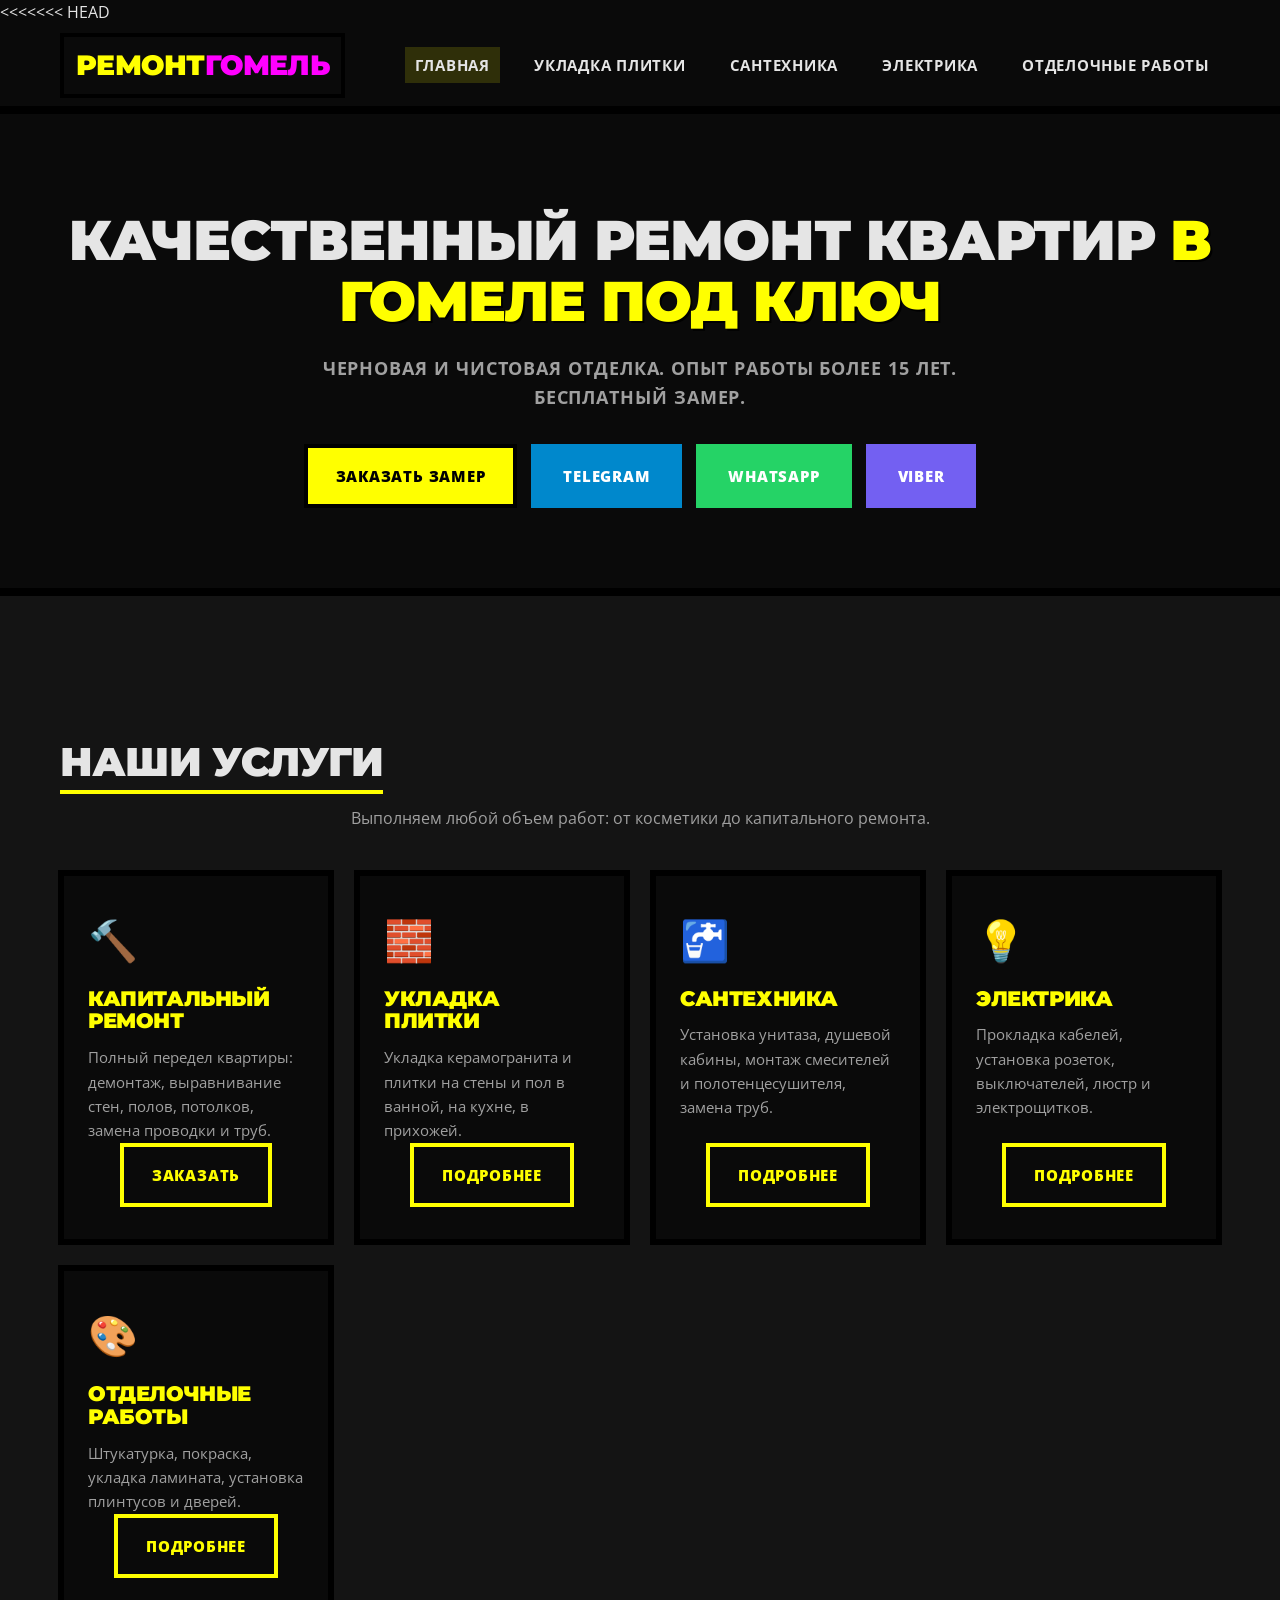
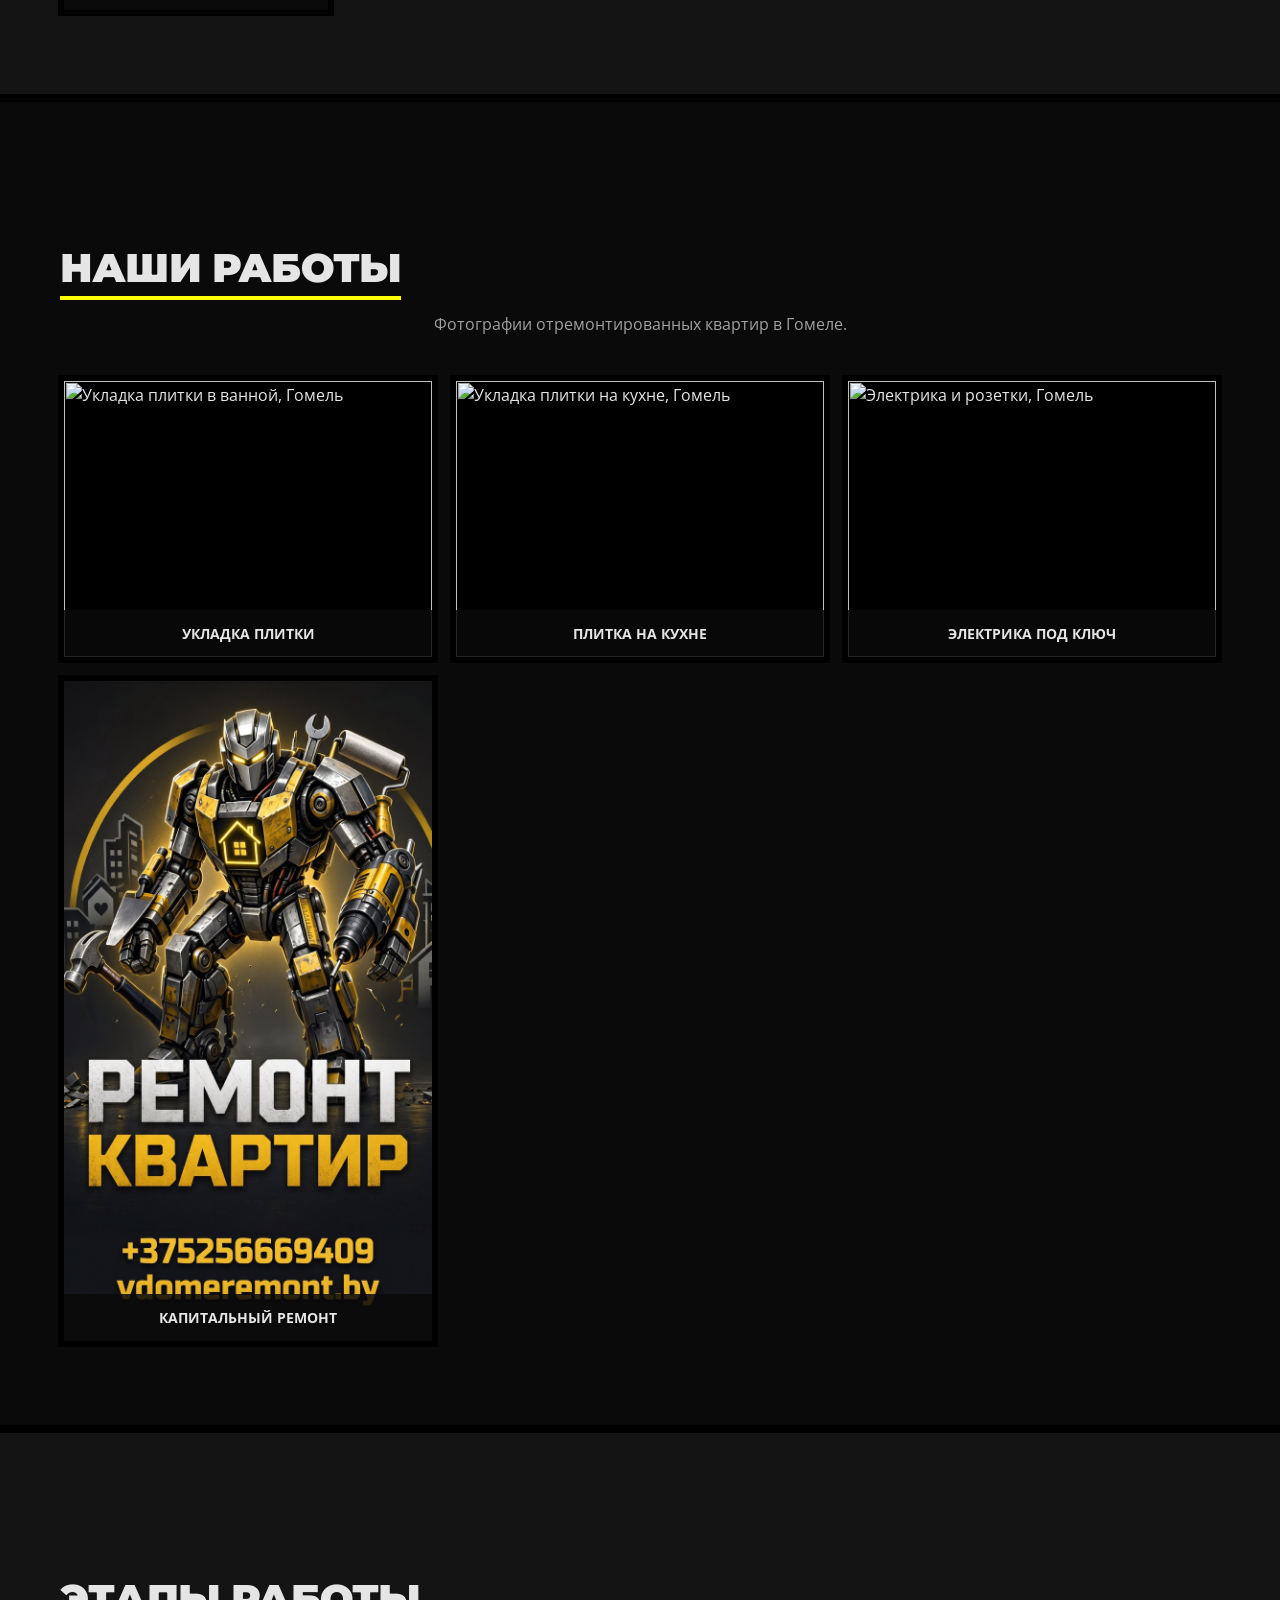
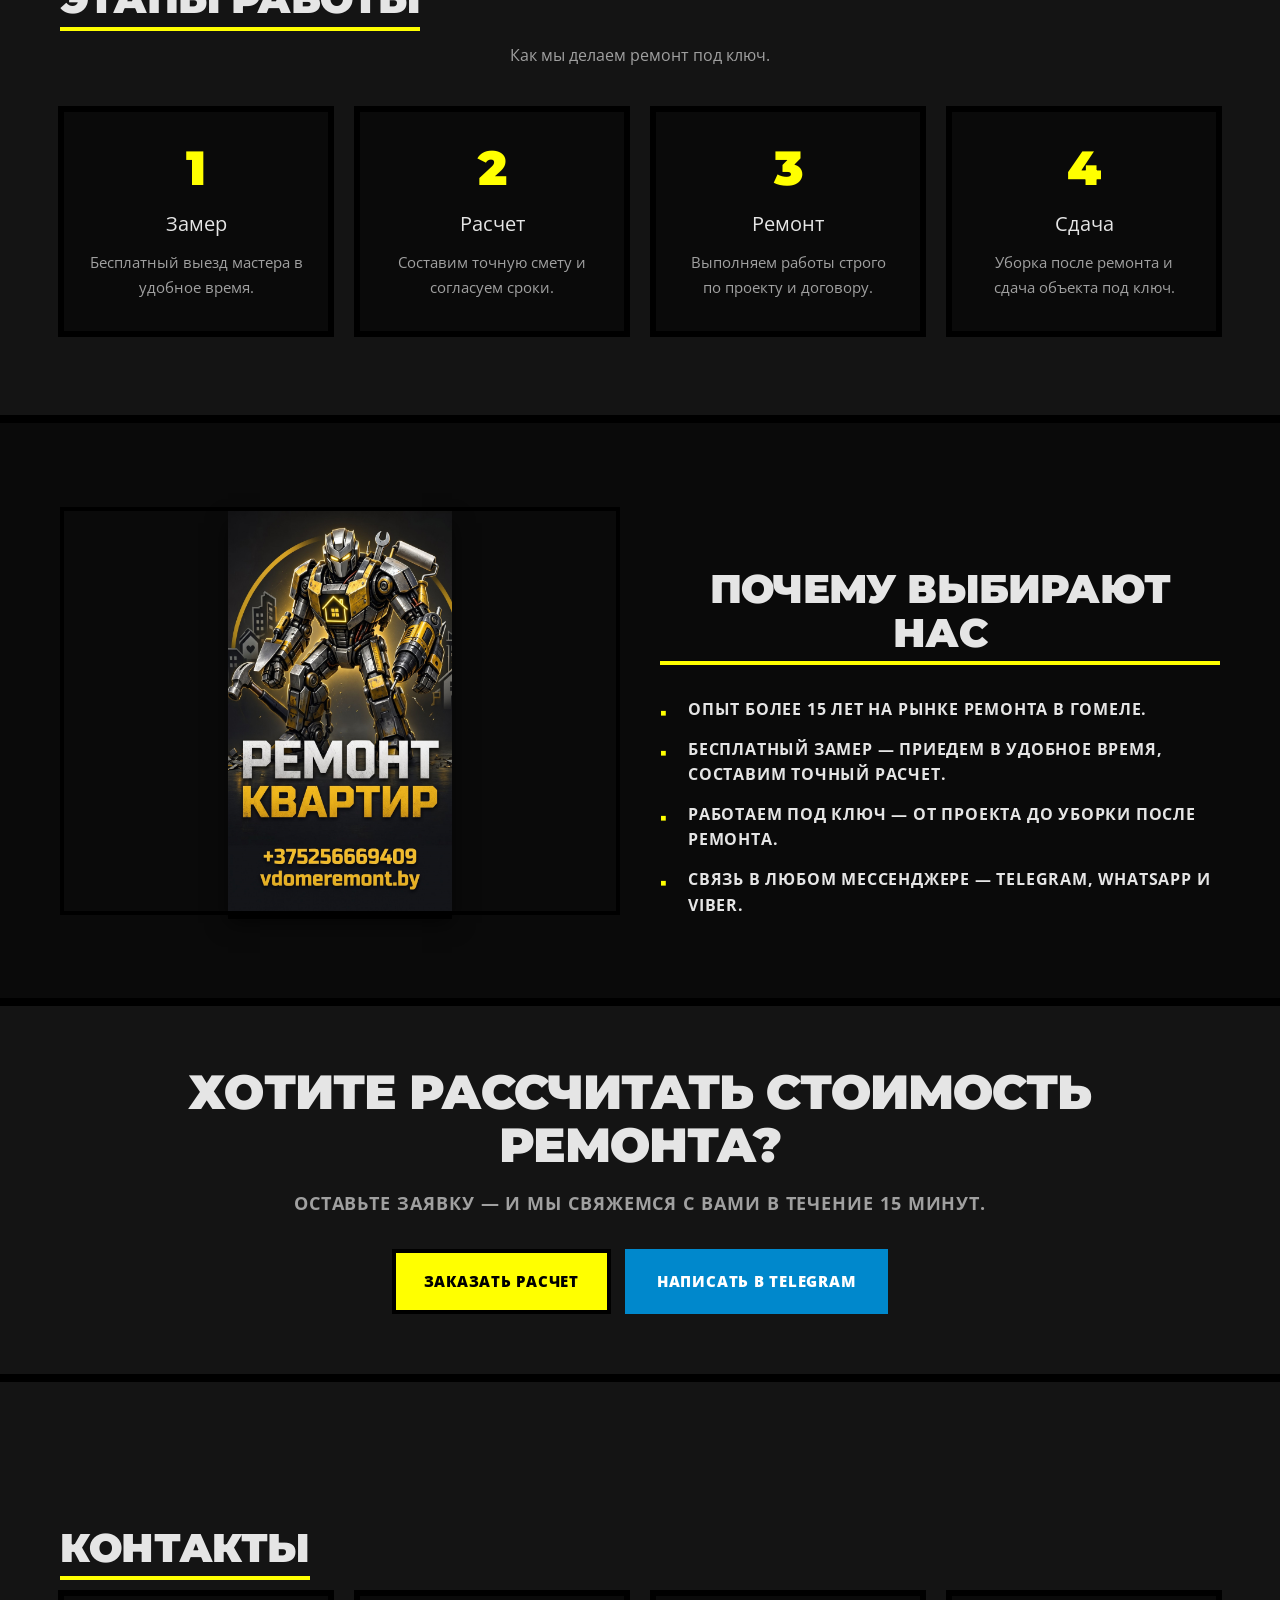
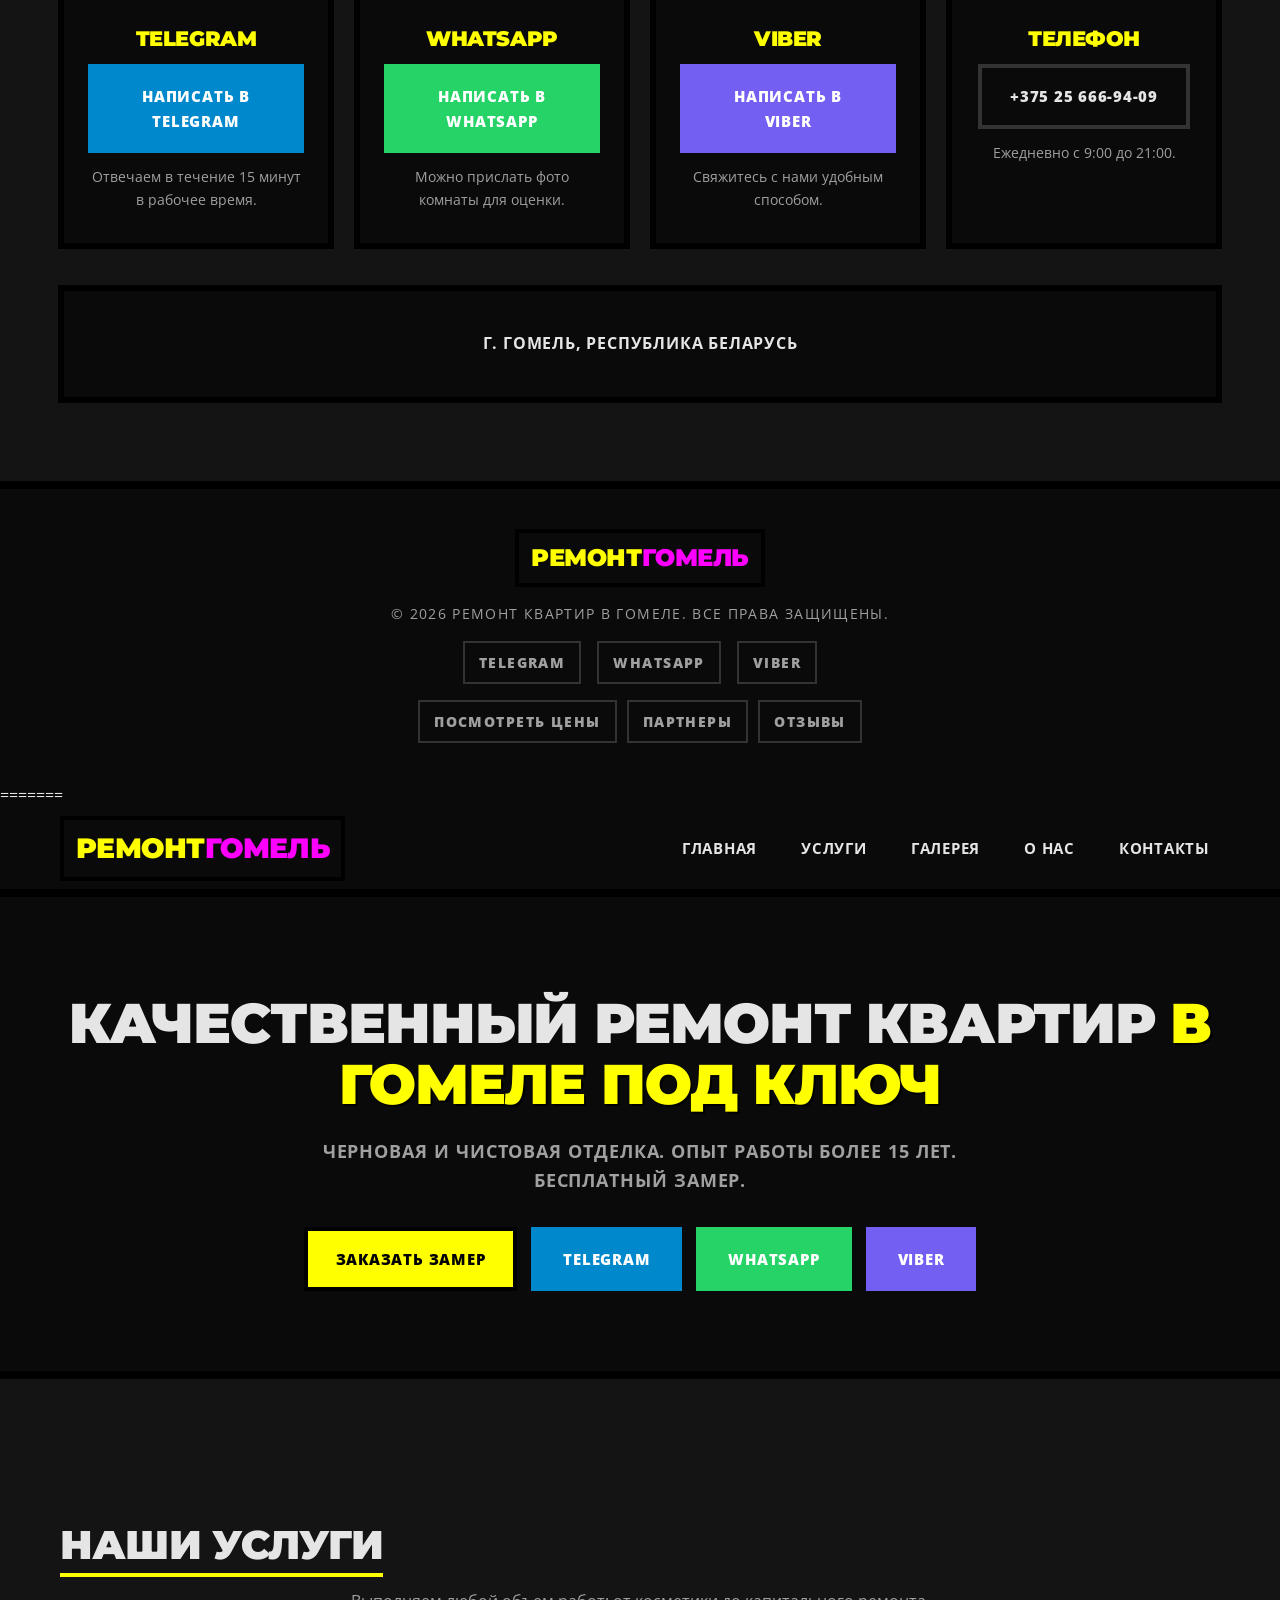
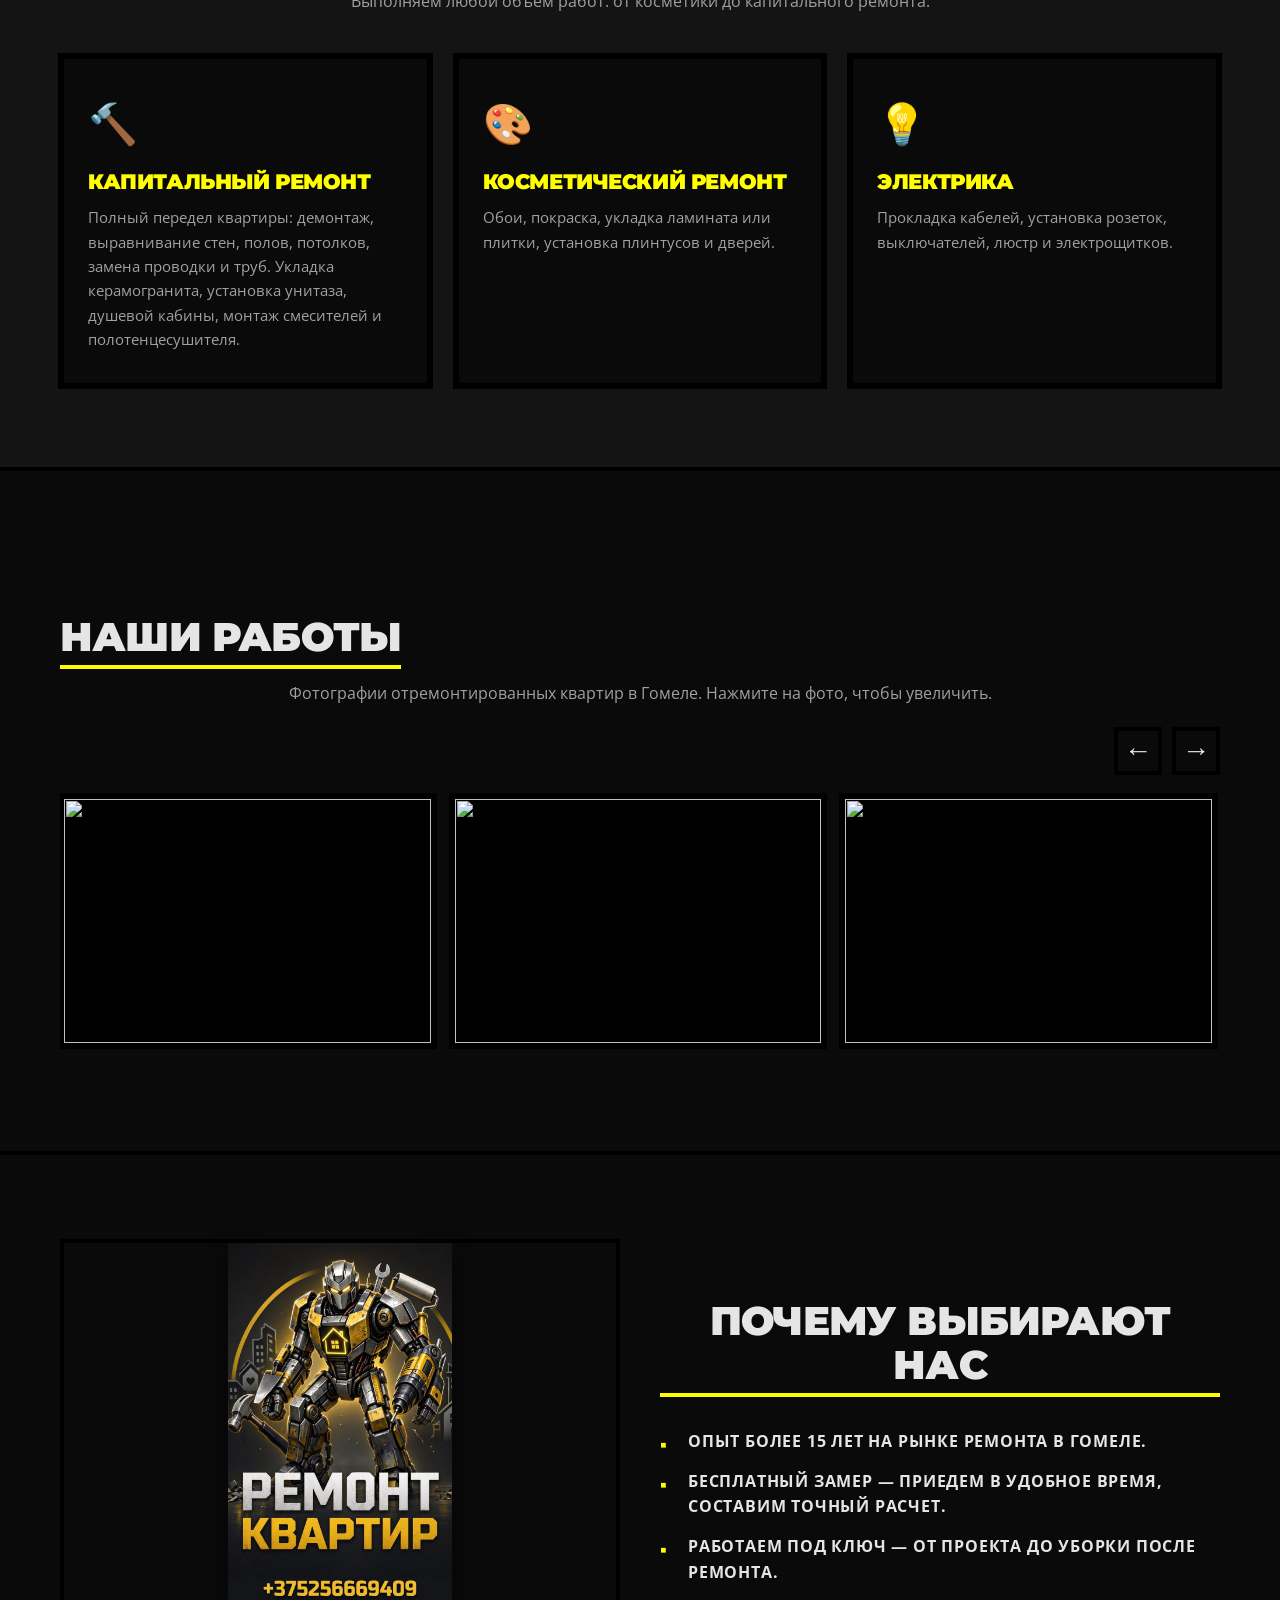
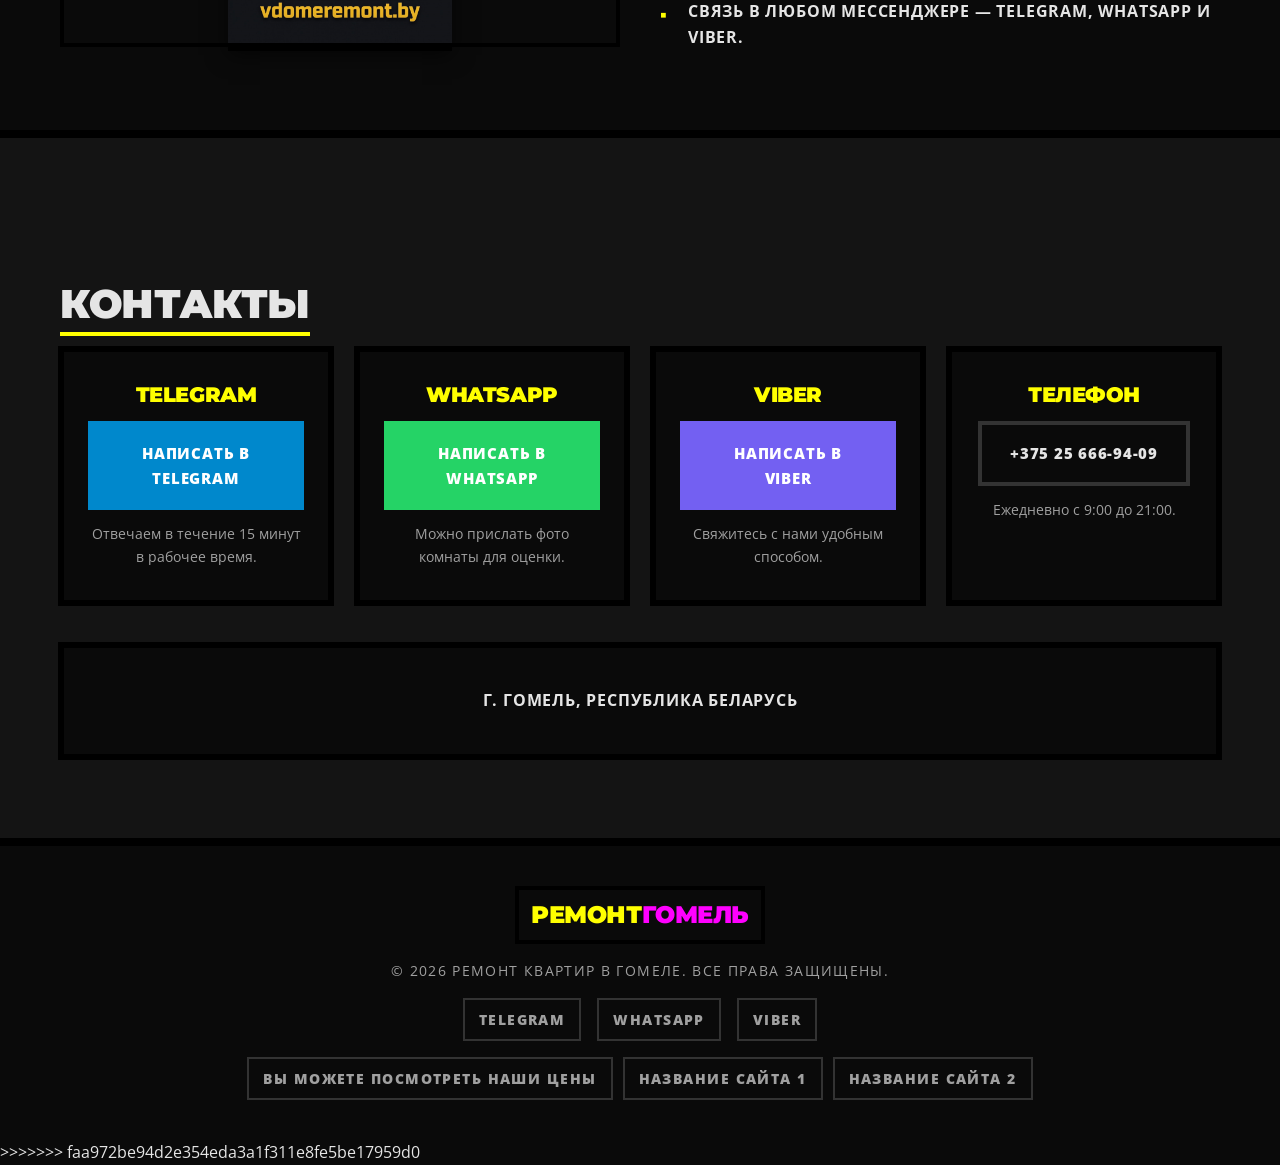
==== commit cc6ad7ba: "Разрешены конфликты: оставлена новая многостраничная структура" ====
--- a/index.html
+++ b/index.html
@@ -1,3 +1,4 @@
+<<<<<<< HEAD
 <!DOCTYPE html>
 <html lang="ru">
 <head>
@@ -265,3 +266,229 @@
 </body>
 </html>
 
+=======
+﻿<!DOCTYPE html>
+<html lang="ru">
+<head>
+  <meta charset="UTF-8">
+  <meta name="viewport" content="width=device-width, initial-scale=1.0">
+  <meta http-equiv="X-UA-Compatible" content="IE=edge">
+  <meta name="robots" content="index, follow, max-snippet:-1, max-image-preview:large, max-video-preview:-1">
+  <meta name="author" content="Ремонт Гомель">
+  <meta name="keywords" content="ремонт квартир Гомель, укладка плитки, электрика, сантехника.">
+  <title>Ремонт квартир в Гомеле под ключ | Укладка плитки</title>
+  <meta name="description" content="Качественный ремонт квартир в Гомеле.Укладка плитки, сантехника, электрика">
+  <link rel="canonical" href="https://remont-gomel.by/">
+  <link rel="shortcut icon" href="favicon.ico" type="image/x-icon">
+  <meta name="theme-color" content="#0a0a0a">
+  <link rel="preconnect" href="https://fonts.googleapis.com">
+  <link rel="preconnect" href="https://fonts.gstatic.com" crossorigin>
+  <link href="https://fonts.googleapis.com/css2?family=Montserrat:wght@400;600;700;900&family=Open+Sans:wght@400;600&display=swap" rel="stylesheet">
+  <link rel="stylesheet" href="style.css">
+  <meta property="og:type" content="website">
+  <meta property="og:url" content="https://remont-gomel.by/">
+  <meta property="og:title" content="Ремонт квартир в Гомеле под ключ">
+  <meta property="og:description" content="Качественный ремонт квартир в Гомеле, дизайн-проект. Опыт 15 лет.">
+  <meta property="og:image" content="https://remont-gomel.by/images/og-image.jpg">
+  <meta property="og:image:width" content="1200">
+  <meta property="og:image:height" content="630">
+  <meta property="og:site_name" content="Ремонт Гомель">
+  <meta property="og:locale" content="ru_BY">
+  <meta name="twitter:card" content="summary_large_image">
+  <meta name="twitter:site" content="@remont_gomel">
+  <meta name="twitter:title" content="Ремонт квартир в Гомеле под ключ.">
+  <meta name="twitter:description" content="Качественный ремонт квартир в Гомеле и Гомельской области, дизайн-проект. Опыт 15 лет.">
+  <meta name="twitter:image" content="https://remont-gomel.by/images/og-image.jpg">
+  <script type="application/ld+json">
+  {
+    "@context": "https://schema.org",
+    "@type": "LocalBusiness",
+    "name": "Ремонт квартир в Гомеле под ключ",
+    "image": "https://remont-gomel.by/images/logo.png",
+    "telephone": "+375296272741",
+    "address": {
+      "@type": "PostalAddress",
+      "streetAddress": "г. Гомель",
+      "addressLocality": "Гомель",
+      "addressRegion": "Гомельская область",
+      "addressCountry": "BY"
+    },
+    "geo": {
+      "@type": "GeoCoordinates",
+      "latitude": 52.4415,
+      "longitude": 30.9845
+    },
+    "url": "https://remont-gomel.by/",
+    "sameAs": [
+      "https://t.me/@Wiktormocart",
+      "https://wa.me/375256669409",
+      "viber://chat?number=%2B375256669409"
+    ],
+    "priceRange": "$$",
+    "openingHours": "Mo-Su 09:00-21:00",
+    "serviceArea": {
+      "@type": "City",
+      "name": "Гомель"
+    },
+    "hasOfferCatalog": {
+      "@type": "OfferCatalog",
+      "name": "Услуги ремонта",
+      "itemOffered": [
+        { "@type": "Service", "name": "Капитальный ремонт квартиры" },
+        { "@type": "Service", "name": "Косметический ремонт" },
+        { "@type": "Service", "name": "Электрика под ключ" }
+      ]
+    },
+    "aggregateRating": {
+      "@type": "AggregateRating",
+      "ratingValue": "5.0",
+      "reviewCount": "12"
+    }
+  }
+  </script>
+</head>
+<body>
+<!-- Шапка -->
+<header class="header" id="header">
+  <div class="container header__inner">
+    <a href="#home" class="logo" aria-label="Главная — Ремонт Гомель">Ремонт<span class="logo__accent">Гомель</span></a>
+    <nav class="nav" id="nav" aria-label="Основная навигация">
+      <ul class="nav__list" id="navList">
+        <li><a href="#home" class="nav__link">Главная</a></li>
+        <li><a href="#services" class="nav__link">Услуги</a></li>
+        <li><a href="#gallery" class="nav__link">Галерея</a></li>
+        <li><a href="#about" class="nav__link">О нас</a></li>
+        <li><a href="#contacts" class="nav__link">Контакты</a></li>
+      </ul>
+      <div class="nav__contacts">
+        <a href="https://t.me/@Wiktormocart" target="_blank" rel="noopener noreferrer" class="contact-link tg" title="Telegram">TG</a>
+        <a href="https://wa.me/375256669409" target="_blank" rel="noopener noreferrer" class="contact-link wa" title="WhatsApp">WA</a>
+        <a href="viber://chat?number=%2B375256669409" target="_blank" rel="noopener noreferrer" class="contact-link viber" title="Viber">Viber</a>
+        <a href="tel:+375256669409" class="contact-link phone">+375 25 666 94 09</a>
+      </div>
+    </nav>
+    <button class="menu-toggle" id="menuToggle" aria-label="Открыть меню" aria-expanded="false">
+      <span class="menu-toggle__line"></span>
+      <span class="menu-toggle__line"></span>
+      <span class="menu-toggle__line"></span>
+    </button>
+  </div>
+</header>
+<main id="main-content">
+<section class="hero" id="home" aria-label="Главный экран">
+  <div class="container hero__inner">
+    <h1 class="hero__title">Качественный ремонт квартир <span class="hero__accent">в Гомеле под ключ</span></h1>
+    <p class="hero__subtitle">Черновая и чистовая отделка. Опыт работы более 15 лет. Бесплатный замер.</p>
+    <div class="hero__actions">
+      <a href="#contacts" class="btn btn--primary">Заказать замер</a>
+      <a href="https://t.me/@Wiktormocart" target="_blank" rel="noopener noreferrer" class="btn btn--outline tg-btn">Telegram</a>
+      <a href="https://wa.me/375256669409" target="_blank" rel="noopener noreferrer" class="btn btn--outline wa-btn">WhatsApp</a>
+      <a href="viber://chat?number=%2B375256669409" target="_blank" rel="noopener noreferrer" class="btn btn--outline viber-btn">Viber</a>
+    </div>
+  </div>
+</section>
+<section class="services" id="services" aria-label="Услуги ремонта">
+  <div class="container">
+    <h2 class="section__title">Наши услуги</h2>
+    <p class="section__subtitle">Выполняем любой объем работ: от косметики до капитального ремонта.</p>
+    <div class="services__grid">
+      <article class="service-card">
+        <div class="service-card__icon" aria-hidden="true">🔨</div>
+        <h3 class="service-card__title">Капитальный ремонт</h3>
+        <p class="service-card__text">Полный передел квартиры: демонтаж, выравнивание стен, полов, потолков, замена проводки и труб. Укладка керамогранита, установка унитаза, душевой кабины, монтаж смесителей и полотенцесушителя.</p>
+      </article>
+      <article class="service-card">
+        <div class="service-card__icon" aria-hidden="true">🎨</div>
+        <h3 class="service-card__title">Косметический ремонт</h3>
+        <p class="service-card__text">Обои, покраска, укладка ламината или плитки, установка плинтусов и дверей.</p>
+      </article>
+      <article class="service-card">
+        <div class="service-card__icon" aria-hidden="true">💡</div>
+        <h3 class="service-card__title">Электрика</h3>
+        <p class="service-card__text">Прокладка кабелей, установка розеток, выключателей, люстр и электрощитков.</p>
+      </article>
+    </div>
+  </div>
+</section>
+<section class="gallery" id="gallery" aria-label="Галерея работ">
+  <div class="container">
+    <h2 class="section__title">Наши работы</h2>
+    <p class="section__subtitle">Фотографии отремонтированных квартир в Гомеле. Нажмите на фото, чтобы увеличить.</p>
+    <div class="gallery__controls">
+      <button class="gallery__arrow" id="galleryPrev" type="button" aria-label="Прокрутить галерею влево">←</button>
+      <button class="gallery__arrow" id="galleryNext" type="button" aria-label="Прокрутить галерею вправо">→</button>
+    </div>
+    <div class="gallery__grid" id="galleryGrid" tabindex="0" role="region" aria-label="Галерея работ. Прокручивайте влево и вправо">
+      <button class="gallery__item" type="button"><img src="https://placehold.co/600x400/png?text=Remont+Gomel+1" alt="Ремонт кухни 1" loading="lazy" width="600" height="400"></button>
+      <button class="gallery__item" type="button"><img src="https://placehold.co/600x400/png?text=Remont+Gomel+2" alt="Ремонт санузла 2" loading="lazy" width="600" height="400"></button>
+      <button class="gallery__item" type="button"><img src="https://placehold.co/600x400/png?text=Remont+Gomel+3" alt="Ремонт гостиной 3" loading="lazy" width="600" height="400"></button>
+      <button class="gallery__item" type="button"><img src="https://placehold.co/600x400/png?text=Remont+Gomel+4" alt="Ремонт спальни 4" loading="lazy" width="600" height="400"></button>
+      <button class="gallery__item" type="button"><img src="https://placehold.co/600x400/png?text=Remont+Gomel+5" alt="Ремонт коридора 5" loading="lazy" width="600" height="400"></button>
+      <button class="gallery__item" type="button"><img src="https://placehold.co/600x400/png?text=Remont+Gomel+6" alt="Ремонт детской 6" loading="lazy" width="600" height="400"></button>
+    </div>
+  </div>
+</section>
+<section class="about" id="about" aria-label="О компании">
+  <div class="container about__inner">
+    <div class="about__image" aria-hidden="true"><img src="images/jpeg1.jpg" alt="трансформер с инструментом" width="400" height="300" loading="lazy"></div>
+    <div class="about__text">
+      <h2 class="section__title">Почему выбирают нас</h2>
+      <ul class="about__list">
+        <li><strong>Опыт более 15 лет</strong> на рынке ремонта в Гомеле.</li>
+        <li><strong>Бесплатный замер</strong> — приедем в удобное время, составим точный расчет.</li>
+        <li><strong>Работаем под ключ</strong> — от проекта до уборки после ремонта.</li>
+        <li><strong>Связь в любом мессенджере</strong> — Telegram, WhatsApp и Viber.</li>
+      </ul>
+    </div>
+  </div>
+</section>
+<section class="contacts" id="contacts" aria-label="Контакты">
+  <div class="container">
+    <h2 class="section__title">Контакты</h2>
+    <div class="contacts__grid">
+      <article class="contact-card"><h3 class="contact-card__title">Telegram</h3><a href="https://t.me/@Wiktormocart" target="_blank" rel="noopener noreferrer" class="btn btn--primary tg-btn">Написать в Telegram</a><p class="contact-card__text">Отвечаем в течение 15 минут в рабочее время.</p></article>
+      <article class="contact-card"><h3 class="contact-card__title">WhatsApp</h3><a href="https://wa.me/375256669409" target="_blank" rel="noopener noreferrer" class="btn btn--primary wa-btn">Написать в WhatsApp</a><p class="contact-card__text">Можно прислать фото комнаты для оценки.</p></article>
+      <article class="contact-card"><h3 class="contact-card__title">Viber</h3><a href="viber://chat?number=%2B375256669409" target="_blank" rel="noopener noreferrer" class="btn btn--primary viber-btn">Написать в Viber</a><p class="contact-card__text">Свяжитесь с нами удобным способом.</p></article>
+      <article class="contact-card"><h3 class="contact-card__title">Телефон</h3><a href="tel:+375256669409" class="btn btn--outline phone-btn">+375 25 666-94-09</a><p class="contact-card__text">Ежедневно с 9:00 до 21:00.</p></article>
+    </div>
+    <address class="contacts__map">г. Гомель, Республика Беларусь</address>
+  </div>
+</section>
+</main>
+<footer class="footer">
+  <div class="container footer__inner">
+    <div class="footer__logo">Ремонт<span class="logo__accent">Гомель</span></div>
+    <p class="footer__text">© 2026 Ремонт квартир в Гомеле. Все права защищены.</p>
+    <nav class="footer__social" aria-label="Социальные сети">
+      <a href="https://t.me/@Wiktormocart" target="_blank" rel="noopener noreferrer" class="social-link">Telegram</a>
+      <a href="https://wa.me/375256669409" target="_blank" rel="noopener noreferrer" class="social-link">WhatsApp</a>
+      <a href="viber://chat?number=%2B375256669409" target="_blank" rel="noopener noreferrer" class="social-link">Viber</a>
+    </nav>
+
+    <nav class="footer__links" aria-label="Полезные ссылки">
+      <a href="https://vdomeremont.by" target="_blank" rel="noopener noreferrer" class="footer__link">вы можете посмотреть наши цены</a>
+      <a href="#" target="_blank" rel="noopener noreferrer" class="footer__link">Название сайта 1</a>
+      <a href="#" target="_blank" rel="noopener noreferrer" class="footer__link">Название сайта 2</a>
+    </nav>
+  </div>
+</footer>
+<dialog class="lightbox" id="lightbox" aria-labelledby="lightboxCaption">
+  <button class="lightbox__close" id="lightboxClose" type="button" aria-label="Закрыть просмотр">×</button>
+  <div class="lightbox__zoom-controls" role="group" aria-label="Масштаб фото">
+    <button class="lightbox__zoom-button" id="lightboxZoomOut" type="button" aria-label="Уменьшить фото">−</button>
+    <button class="lightbox__zoom-button lightbox__zoom-reset" id="lightboxZoomReset" type="button" aria-label="Сбросить масштаб">100%</button>
+    <button class="lightbox__zoom-button" id="lightboxZoomIn" type="button" aria-label="Увеличить фото">+</button>
+  </div>
+  <button class="lightbox__arrow lightbox__arrow--prev" id="lightboxPrev" type="button" aria-label="Предыдущее фото">←</button>
+  <figure class="lightbox__figure">
+    <div class="lightbox__viewport" id="lightboxViewport" tabindex="0" role="region" aria-label="Фото. При увеличении прокручивайте, чтобы перемещать изображение.">
+      <img class="lightbox__image" id="lightboxImage" src="" alt="">
+    </div>
+    <figcaption class="lightbox__caption" id="lightboxCaption"></figcaption>
+  </figure>
+  <button class="lightbox__arrow lightbox__arrow--next" id="lightboxNext" type="button" aria-label="Следующее фото">→</button>
+</dialog>
+<script src="script.js"></script>
+</body>
+</html>
+>>>>>>> faa972be94d2e354eda3a1f311e8fe5be17959d0
--- a/style.css
+++ b/style.css
@@ -0,0 +1,947 @@
+:root {
+  --primary: #ffff00;
+  --primary-dark: #cccc00;
+  --accent: #ff00ff;
+  --text: #e5e5e5;
+  --text-muted: #a0a0a0;
+  --bg: #0a0a0a;
+  --bg-soft: #141414;
+  --border: #333333;
+  --white: #ffffff;
+  --shadow: 0 0 0 4px #000000, 0 0 0 1px #ffff00;
+  --radius: 0px;
+  --max-width: 1200px;
+  --header-height: 80px;
+}
+
+*,
+*::before,
+*::after {
+  box-sizing: border-box;
+  margin: 0;
+  padding: 0;
+}
+
+html {
+  scroll-behavior: smooth;
+  overflow-x: hidden;
+  background: var(--bg);
+}
+
+body {
+  overflow-x: hidden;
+  overflow-wrap: break-word;
+  font-family: "Open Sans", sans-serif;
+  color: var(--text);
+  background: var(--bg);
+  line-height: 1.6;
+}
+
+h1,
+h2,
+h3 {
+  font-family: "Montserrat", sans-serif;
+  font-weight: 900;
+  line-height: 1.1;
+  text-transform: uppercase;
+  letter-spacing: -0.02em;
+}
+
+a {
+  text-decoration: none;
+  color: inherit;
+}
+
+ul {
+  list-style: none;
+}
+
+img {
+  max-width: 100%;
+  display: block;
+}
+
+.container {
+  max-width: var(--max-width);
+  margin: 0 auto;
+  padding: 0 20px;
+}
+
+.section__title {
+  font-size: clamp(1.8rem, 5vw, 2.5rem);
+  margin-bottom: 12px;
+  text-align: center;
+  color: var(--text);
+  border-bottom: 4px solid var(--primary);
+  display: inline-block;
+  padding-bottom: 6px;
+}
+
+.section__subtitle {
+  text-align: center;
+  color: var(--text-muted);
+  margin-bottom: 40px;
+  font-size: 1rem;
+}
+
+/* Шапка */
+.header {
+  position: sticky;
+  top: 0;
+  z-index: 100;
+  background: var(--bg);
+  border-bottom: 4px solid #000000;
+  box-shadow: 0 4px 0 #000000;
+}
+
+.header__inner {
+  display: flex;
+  align-items: center;
+  justify-content: space-between;
+  height: var(--header-height);
+}
+
+.logo {
+  font-family: "Montserrat", sans-serif;
+  font-size: 1.75rem;
+  font-weight: 900;
+  color: var(--primary);
+  text-transform: uppercase;
+  letter-spacing: -0.02em;
+  border: 4px solid #000000;
+  padding: 6px 12px;
+  display: inline-block;
+}
+
+.logo__accent {
+  color: var(--accent);
+}
+
+.nav__list {
+  display: flex;
+  gap: 24px;
+  align-items: center;
+}
+
+.nav__link {
+  font-size: 0.95rem;
+  font-weight: 700;
+  color: var(--text);
+  text-transform: uppercase;
+  letter-spacing: 0.05em;
+  transition: color 0.2s;
+  border: 2px solid transparent;
+  padding: 6px 8px;
+}
+
+.nav__link:hover {
+  color: var(--primary);
+  border-color: var(--primary);
+  background: rgba(255, 255, 0, 0.1);
+}
+
+.nav__contacts {
+  display: flex;
+  gap: 10px;
+  align-items: center;
+  margin-left: auto;
+  display: none;
+}
+
+.contact-link {
+  font-size: 0.85rem;
+  font-weight: 900;
+  padding: 8px 14px;
+  border: 3px solid #000000;
+  color: var(--white);
+  text-transform: uppercase;
+  background: var(--bg-soft);
+}
+
+.contact-link.tg {
+  background: #0088cc;
+  border-color: #0088cc;
+}
+
+.contact-link.wa {
+  background: #25d366;
+  border-color: #25d366;
+}
+
+.contact-link.phone {
+  color: var(--text);
+  background: var(--bg-soft);
+  border-color: var(--border);
+}
+
+.contact-link:hover {
+  border-color: var(--primary);
+  color: var(--primary);
+}
+
+/* Гамбургер-меню */
+.menu-toggle {
+  display: none;
+  flex-direction: column;
+  gap: 5px;
+  background: none;
+  border: 3px solid #000000;
+  cursor: pointer;
+  padding: 10px;
+  z-index: 101;
+  text-transform: uppercase;
+  font-weight: 900;
+  font-size: 0.7rem;
+  color: var(--text);
+}
+
+.menu-toggle__line {
+  display: block;
+  width: 26px;
+  height: 3px;
+  background: var(--text);
+  border-radius: 0;
+  transition: transform 0.3s, opacity 0.3s;
+}
+
+/* Герой */
+.hero {
+  padding: 100px 0 80px;
+  text-align: center;
+  background: var(--bg);
+  border-bottom: 4px solid #000000;
+}
+
+.hero__title {
+  font-size: clamp(2rem, 6vw, 3.5rem);
+  margin-bottom: 20px;
+  color: var(--text);
+}
+
+.hero__accent {
+  color: var(--primary);
+  text-shadow: 2px 2px #000000;
+}
+
+.hero__subtitle {
+  font-size: 1.15rem;
+  color: var(--text-muted);
+  max-width: 700px;
+  margin: 0 auto 32px;
+  font-weight: 700;
+  text-transform: uppercase;
+  letter-spacing: 0.05em;
+}
+
+.hero__actions {
+  display: flex;
+  gap: 14px;
+  justify-content: center;
+  flex-wrap: wrap;
+}
+
+/* Кнопки */
+.btn {
+  display: inline-block;
+  padding: 16px 28px;
+  border-radius: var(--radius);
+  font-weight: 900;
+  font-size: 0.95rem;
+  transition: transform 0.1s, background 0.1s, color 0.1s, border-color 0.1s;
+  cursor: pointer;
+  border: 4px solid #000000;
+  font-family: inherit;
+  text-transform: uppercase;
+  letter-spacing: 0.05em;
+}
+
+.btn--primary {
+  background: var(--primary);
+  color: #000000;
+}
+
+.btn--primary:hover {
+  background: #ffffff;
+  transform: translateY(-2px);
+  border-color: #000000;
+}
+
+.btn:active {
+  transform: translateY(0);
+}
+
+.btn--outline {
+  background: transparent;
+  color: var(--primary);
+  border: 4px solid var(--primary);
+}
+
+.btn--outline:hover {
+  background: var(--primary);
+  color: #000000;
+  transform: translateY(-2px);
+}
+
+.btn.tg-btn {
+  background: #0088cc;
+  color: #fff;
+  border-color: #0088cc;
+}
+
+.btn.wa-btn {
+  background: #25d366;
+  color: #fff;
+  border-color: #25d366;
+}
+
+.btn.viber-btn,
+.contact-link.viber {
+  background: #7360f2;
+  color: #fff;
+  border-color: #7360f2;
+}
+
+.btn.phone-btn {
+  color: var(--text);
+  border: 4px solid var(--border);
+  background: transparent;
+}
+
+.btn.phone-btn:hover {
+  border-color: var(--primary);
+  color: var(--primary);
+}
+
+/* Услуги */
+.services {
+  padding: 80px 0;
+  background: var(--bg-soft);
+  border-top: 4px solid #000000;
+  border-bottom: 4px solid #000000;
+}
+
+.services__grid {
+  display: grid;
+  grid-template-columns: repeat(auto-fit, minmax(250px, 1fr));
+  gap: 24px;
+}
+
+.service-card {
+  background: var(--bg);
+  padding: 32px 24px;
+  border-radius: var(--radius);
+  border: 4px solid #000000;
+  box-shadow: 0 0 0 2px #000000;
+  transition: transform 0.1s, border-color 0.1s;
+  min-width: 0;
+  display: flex;
+  flex-direction: column;
+  height: 100%;
+}
+
+.service-card:hover {
+  transform: translateY(-4px);
+  border-color: var(--primary);
+  box-shadow: 0 0 0 2px var(--primary);
+}
+
+.service-card__icon {
+  font-size: 2.5rem;
+  margin-bottom: 16px;
+  display: block;
+}
+
+.service-card__title {
+  font-size: 1.3rem;
+  margin-bottom: 12px;
+  color: var(--primary);
+  margin-top: auto;
+}
+
+.service-card__text {
+  font-size: 0.95rem;
+  color: var(--text-muted);
+  flex-grow: 1;
+}
+
+/* Галерея */
+.gallery {
+  padding: 80px 0;
+  background: var(--bg);
+}
+
+.gallery__grid {
+  display: flex;
+  gap: 16px;
+  overflow-x: auto;
+  overscroll-behavior-x: contain;
+  scroll-snap-type: x mandatory;
+  scroll-behavior: smooth;
+  padding: 4px 2px 24px;
+}
+
+.gallery__controls {
+  display: flex;
+  justify-content: flex-end;
+  gap: 10px;
+  margin: -20px 0 16px;
+}
+
+.gallery__arrow,
+.lightbox__arrow {
+  display: grid;
+  place-items: center;
+  width: 48px;
+  height: 48px;
+  border: 4px solid #000000;
+  border-radius: 0;
+  background: var(--bg);
+  color: var(--text);
+  font-size: 1.75rem;
+  cursor: pointer;
+  font-weight: 900;
+}
+
+.gallery__arrow:hover {
+  background: var(--primary);
+  color: #000000;
+  border-color: var(--primary);
+}
+
+.gallery__item {
+  position: relative;
+  flex: 0 0 calc((100% - 32px) / 3);
+  border-radius: var(--radius);
+  overflow: hidden;
+  border: 4px solid #000000;
+  cursor: pointer;
+  min-width: 0;
+  padding: 0;
+  background: var(--bg-soft);
+  scroll-snap-align: start;
+  box-shadow: 0 0 0 2px #000000;
+}
+
+.gallery__item::before {
+  content: "";
+  position: absolute;
+  inset: 0;
+  background: rgba(255, 255, 0, 0.1);
+  opacity: 0;
+  transition: opacity 0.2s;
+}
+
+.gallery__item:hover::before {
+  opacity: 1;
+}
+
+.gallery__item img {
+  width: 100%;
+  height: 100%;
+  object-fit: contain;
+  background: #000000;
+  transition: transform 0.3s;
+  display: block;
+}
+
+.gallery__item:hover img {
+  transform: none;
+}
+
+/* О нас */
+.about {
+  padding: 80px 0;
+  background: var(--bg);
+  border-top: 4px solid #000000;
+  border-bottom: 4px solid #000000;
+}
+
+.about__inner {
+  display: grid;
+  grid-template-columns: 1fr 1fr;
+  gap: 40px;
+  align-items: center;
+}
+
+.about__list {
+  margin-top: 20px;
+  display: flex;
+  flex-direction: column;
+  gap: 14px;
+}
+
+.section__title {
+  margin-top: 4rem;
+}
+
+.about__list li {
+  font-size: 1rem;
+  color: var(--text);
+  padding-left: 28px;
+  position: relative;
+  font-weight: 700;
+  text-transform: uppercase;
+  letter-spacing: 0.05em;
+}
+
+.about__list li::before {
+  content: "▪";
+  position: absolute;
+  left: 0;
+  color: var(--primary);
+  font-weight: 900;
+  font-size: 1.2rem;
+}
+
+.about__image {
+  border-radius: var(--radius);
+  border: 4px solid #000000;
+  display: flex;
+  align-items: center;
+  justify-content: center;
+  min-height: 250px;
+}
+
+.about__image img {
+  width: auto;
+  height: auto;
+  max-width: 100%;
+  max-height: 400px;
+  object-fit: contain;
+  box-shadow: 0 8px 0 #000000, 0 12px 20px rgba(0, 0, 0, 0.6);
+}
+
+/* Контакты */
+.contacts {
+  padding: 80px 0;
+  background: var(--bg-soft);
+  border-top: 4px solid #000000;
+  border-bottom: 4px solid #000000;
+}
+
+.contacts__grid {
+  display: grid;
+  grid-template-columns: repeat(auto-fit, minmax(250px, 1fr));
+  gap: 24px;
+  margin-bottom: 40px;
+}
+
+.contact-card {
+  background: var(--bg);
+  padding: 32px 24px;
+  border-radius: var(--radius);
+  border: 4px solid #000000;
+  text-align: center;
+  box-shadow: 0 0 0 2px #000000;
+  min-width: 0;
+  transition: transform 0.1s, border-color 0.1s;
+}
+
+.contact-card:hover {
+  transform: translateY(-4px);
+  border-color: var(--primary);
+  box-shadow: 0 0 0 2px var(--primary);
+}
+
+.contact-card__title {
+  font-size: 1.3rem;
+  margin-bottom: 14px;
+  color: var(--primary);
+}
+
+.contact-card__text {
+  font-size: 0.9rem;
+  color: var(--text-muted);
+  margin-top: 12px;
+}
+
+.contacts__map {
+  border-radius: var(--radius);
+  border: 4px solid #000000;
+  background: var(--bg);
+  padding: 40px;
+  text-align: center;
+  color: var(--text-muted);
+  min-width: 0;
+  font-style: normal;
+  font-weight: 700;
+  text-transform: uppercase;
+  letter-spacing: 0.05em;
+  color: var(--text);
+  box-shadow: 0 0 0 2px #000000;
+}
+
+/* Подвал */
+.footer {
+  padding: 40px 0;
+  border-top: 4px solid #000000;
+  background: var(--bg);
+}
+
+.footer__inner {
+  display: flex;
+  flex-direction: column;
+  align-items: center;
+  gap: 16px;
+  text-align: center;
+}
+
+.footer__logo {
+  font-family: "Montserrat", sans-serif;
+  font-weight: 900;
+  font-size: 1.5rem;
+  color: var(--primary);
+  text-transform: uppercase;
+  letter-spacing: -0.02em;
+  border: 4px solid #000000;
+  padding: 6px 12px;
+  display: inline-block;
+}
+
+.footer__text {
+  font-size: 0.85rem;
+  color: var(--text-muted);
+  text-transform: uppercase;
+  letter-spacing: 0.1em;
+}
+
+.footer__social {
+  display: flex;
+  gap: 16px;
+}
+
+.social-link {
+  font-size: 0.9rem;
+  font-weight: 900;
+  color: var(--text-muted);
+  text-transform: uppercase;
+  letter-spacing: 0.1em;
+  border: 2px solid var(--border);
+  padding: 8px 14px;
+  transition: all 0.1s;
+}
+
+.footer__links {
+  display: flex;
+  flex-wrap: wrap;
+  gap: 10px;
+  justify-content: center;
+}
+
+.footer__link {
+  font-size: 0.9rem;
+  font-weight: 900;
+  color: var(--text-muted);
+  text-transform: uppercase;
+  letter-spacing: 0.1em;
+  border: 2px solid var(--border);
+  padding: 8px 14px;
+  text-decoration: none;
+  transition: all 0.1s;
+}
+
+.footer__link:hover {
+  border-color: var(--primary);
+  color: var(--primary);
+  background: rgba(255, 255, 0, 0.1);
+}
+
+.social-link:hover {
+  border-color: var(--primary);
+  color: var(--primary);
+  background: rgba(255, 255, 0, 0.1);
+}
+
+/* Lightbox */
+.lightbox {
+  position: fixed;
+  inset: 0;
+  z-index: 1000;
+  width: 100%;
+  height: 100%;
+  max-width: none;
+  max-height: none;
+  margin: 0;
+  border: 0;
+  background: rgba(0, 0, 0, 0.95);
+  display: none;
+  align-items: center;
+  justify-content: center;
+  padding: 20px;
+  overflow: hidden;
+  color: var(--white);
+}
+
+dialog.lightbox[open] {
+  display: flex;
+}
+
+.lightbox__figure {
+  display: flex;
+  flex-direction: column;
+  align-items: center;
+  justify-content: center;
+  gap: 12px;
+  width: 100%;
+  height: 100%;
+  margin: 0;
+}
+
+.lightbox__viewport {
+  width: 90vw;
+  max-height: 85vh;
+  overflow: auto;
+  overscroll-behavior: contain;
+  touch-action: pan-x pan-y;
+  -webkit-overflow-scrolling: touch;
+  border: 4px solid #000000;
+  background: #000000;
+  display: flex;
+  align-items: center;
+  justify-content: center;
+}
+
+.lightbox__close {
+  position: absolute;
+  top: 20px;
+  right: 20px;
+  background: transparent;
+  border: 4px solid #000000;
+  color: #fff;
+  font-size: 2.5rem;
+  cursor: pointer;
+  line-height: 1;
+  width: 50px;
+  height: 50px;
+  display: grid;
+  place-items: center;
+  font-weight: 900;
+}
+
+.lightbox__zoom-controls {
+  position: absolute;
+  z-index: 2;
+  top: 20px;
+  left: 20px;
+  display: flex;
+  gap: 8px;
+}
+
+.lightbox__zoom-button {
+  min-width: 48px;
+  height: 48px;
+  padding: 0 10px;
+  border: 4px solid #000000;
+  border-radius: 0;
+  background: var(--bg);
+  color: var(--text);
+  font: inherit;
+  font-size: 1.25rem;
+  cursor: pointer;
+  font-weight: 900;
+}
+
+.lightbox__zoom-reset {
+  font-size: 0.85rem;
+  font-weight: 900;
+  text-transform: uppercase;
+}
+
+.lightbox__arrow {
+  position: absolute;
+  z-index: 1;
+  top: 50%;
+  transform: translateY(-50%);
+  border: 4px solid #000000;
+  background: var(--bg);
+  width: 56px;
+  height: 56px;
+  display: grid;
+  place-items: center;
+  font-weight: 900;
+  font-size: 1.75rem;
+}
+
+.lightbox__arrow--prev {
+  left: 20px;
+}
+
+.lightbox__arrow--next {
+  right: 20px;
+}
+
+.lightbox__arrow:hover {
+  background: var(--primary);
+  color: #000000;
+  border-color: var(--primary);
+}
+
+.lightbox__image {
+  display: block;
+  max-width: 100%;
+  max-height: 100%;
+  width: auto;
+  height: auto;
+  margin: auto;
+  border-radius: var(--radius);
+  border: 4px solid #000000;
+  box-shadow: 0 0 0 4px #000000;
+  object-fit: contain;
+}
+
+.lightbox__caption {
+  color: var(--white);
+  font-size: 1rem;
+  text-align: center;
+  max-width: 90vw;
+  text-transform: uppercase;
+  letter-spacing: 0.05em;
+}
+
+/* Мобильные и адаптивность */
+@media (max-width: 1200px) {
+  .container {
+    max-width: 1000px;
+  }
+  .gallery__item {
+    flex: 0 0 calc((100% - 32px) / 2);
+  }
+}
+
+@media (max-width: 768px) {
+  .menu-toggle {
+    display: flex;
+  }
+
+  .nav {
+    position: fixed;
+    inset: 0 auto 0 0;
+    width: 80%;
+    max-width: 280px;
+    background: var(--bg);
+    border-right: 4px solid #000000;
+    box-shadow: 4px 0 0 #000000;
+    transform: translateX(-100%);
+    transition: transform 0.45s cubic-bezier(0.16, 1, 0.3, 1);
+    flex-direction: column;
+  }
+
+  .nav.open {
+    transform: translateX(0);
+  }
+
+  .nav .nav__link {
+    color: var(--text);
+  }
+
+  .nav .nav__link:hover {
+    color: var(--primary);
+  }
+
+  .nav__list {
+    flex-direction: column;
+    gap: 18px;
+    align-items: center;
+  }
+
+  .nav__contacts {
+    flex-direction: column;
+    align-items: flex-start;
+    width: 100%;
+    margin-top: 24px;
+    gap: 10px;
+  }
+
+  .contact-link {
+    width: fit-content;
+    padding: 10px 16px;
+  }
+
+  .about__inner {
+    grid-template-columns: 1fr;
+  }
+
+  .about__image {
+    order: -1;
+    height: 220px;
+  }
+
+  .hero__actions {
+    flex-direction: column;
+    align-items: center;
+  }
+
+  .hero__actions .btn {
+    width: 100%;
+    max-width: 260px;
+  }
+
+  .gallery__item {
+    flex-basis: 70%;
+  }
+
+  .section__title {
+    font-size: 1.8rem;
+  }
+}
+
+@media (max-width: 480px) {
+  .section__title {
+    font-size: 1.5rem;
+  }
+
+  .service-card {
+    padding: 24px 18px;
+  }
+
+  .contacts__grid {
+    grid-template-columns: 1fr;
+  }
+
+  .gallery__item {
+    flex-basis: 90%;
+  }
+
+  .gallery__arrow,
+  .lightbox__arrow {
+    width: 40px;
+    height: 40px;
+    font-size: 1.25rem;
+  }
+
+  .lightbox__arrow--prev {
+    left: 8px;
+  }
+
+  .lightbox__arrow--next {
+    right: 8px;
+  }
+
+  .lightbox__zoom-controls {
+    top: 12px;
+    left: 12px;
+  }
+
+  .lightbox__close {
+    top: 12px;
+    right: 12px;
+    width: 40px;
+    height: 40px;
+    font-size: 2rem;
+  }
+
+  .lightbox__viewport {
+    width: calc(100vw - 32px);
+    height: calc(100dvh - 180px);
+    max-height: 75vh;
+  }
+
+  .btn {
+    padding: 14px 20px;
+    font-size: 0.85rem;
+  }
+
+  .logo {
+    font-size: 1.4rem;
+  }
+}
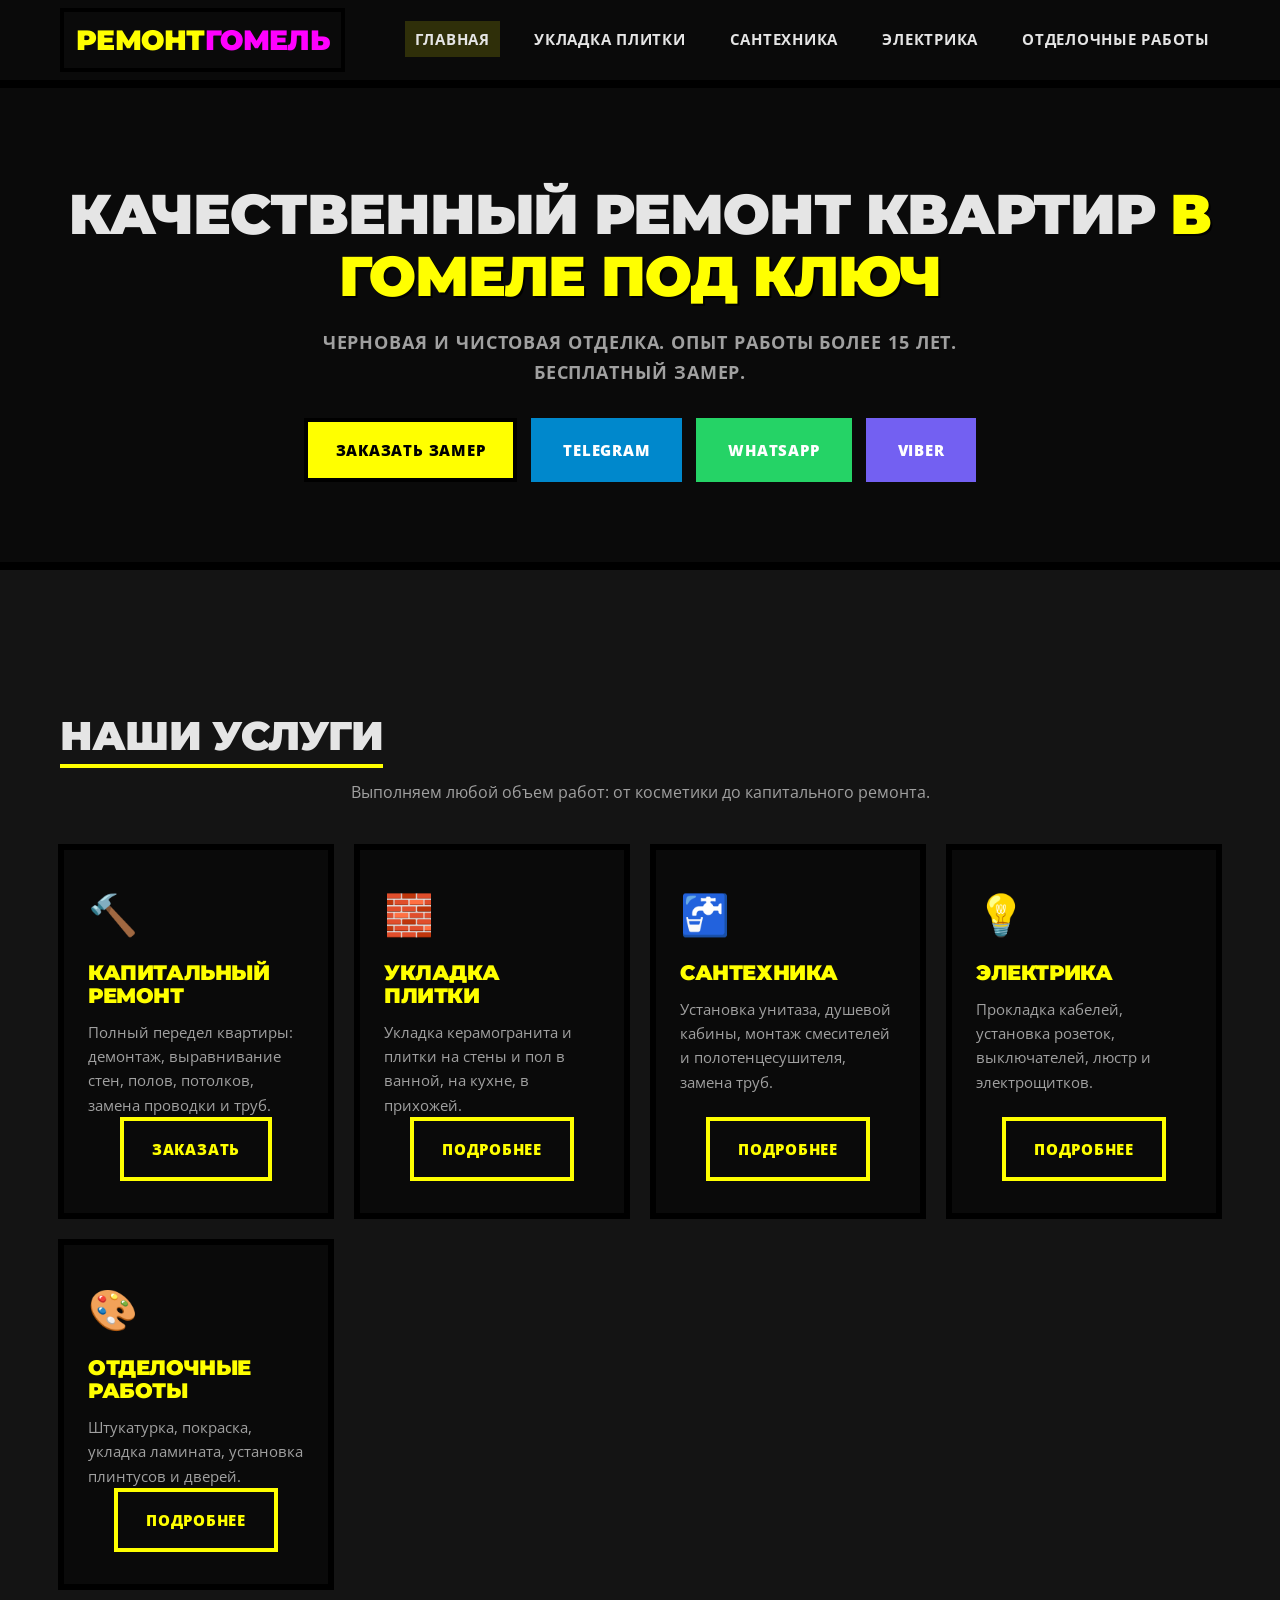
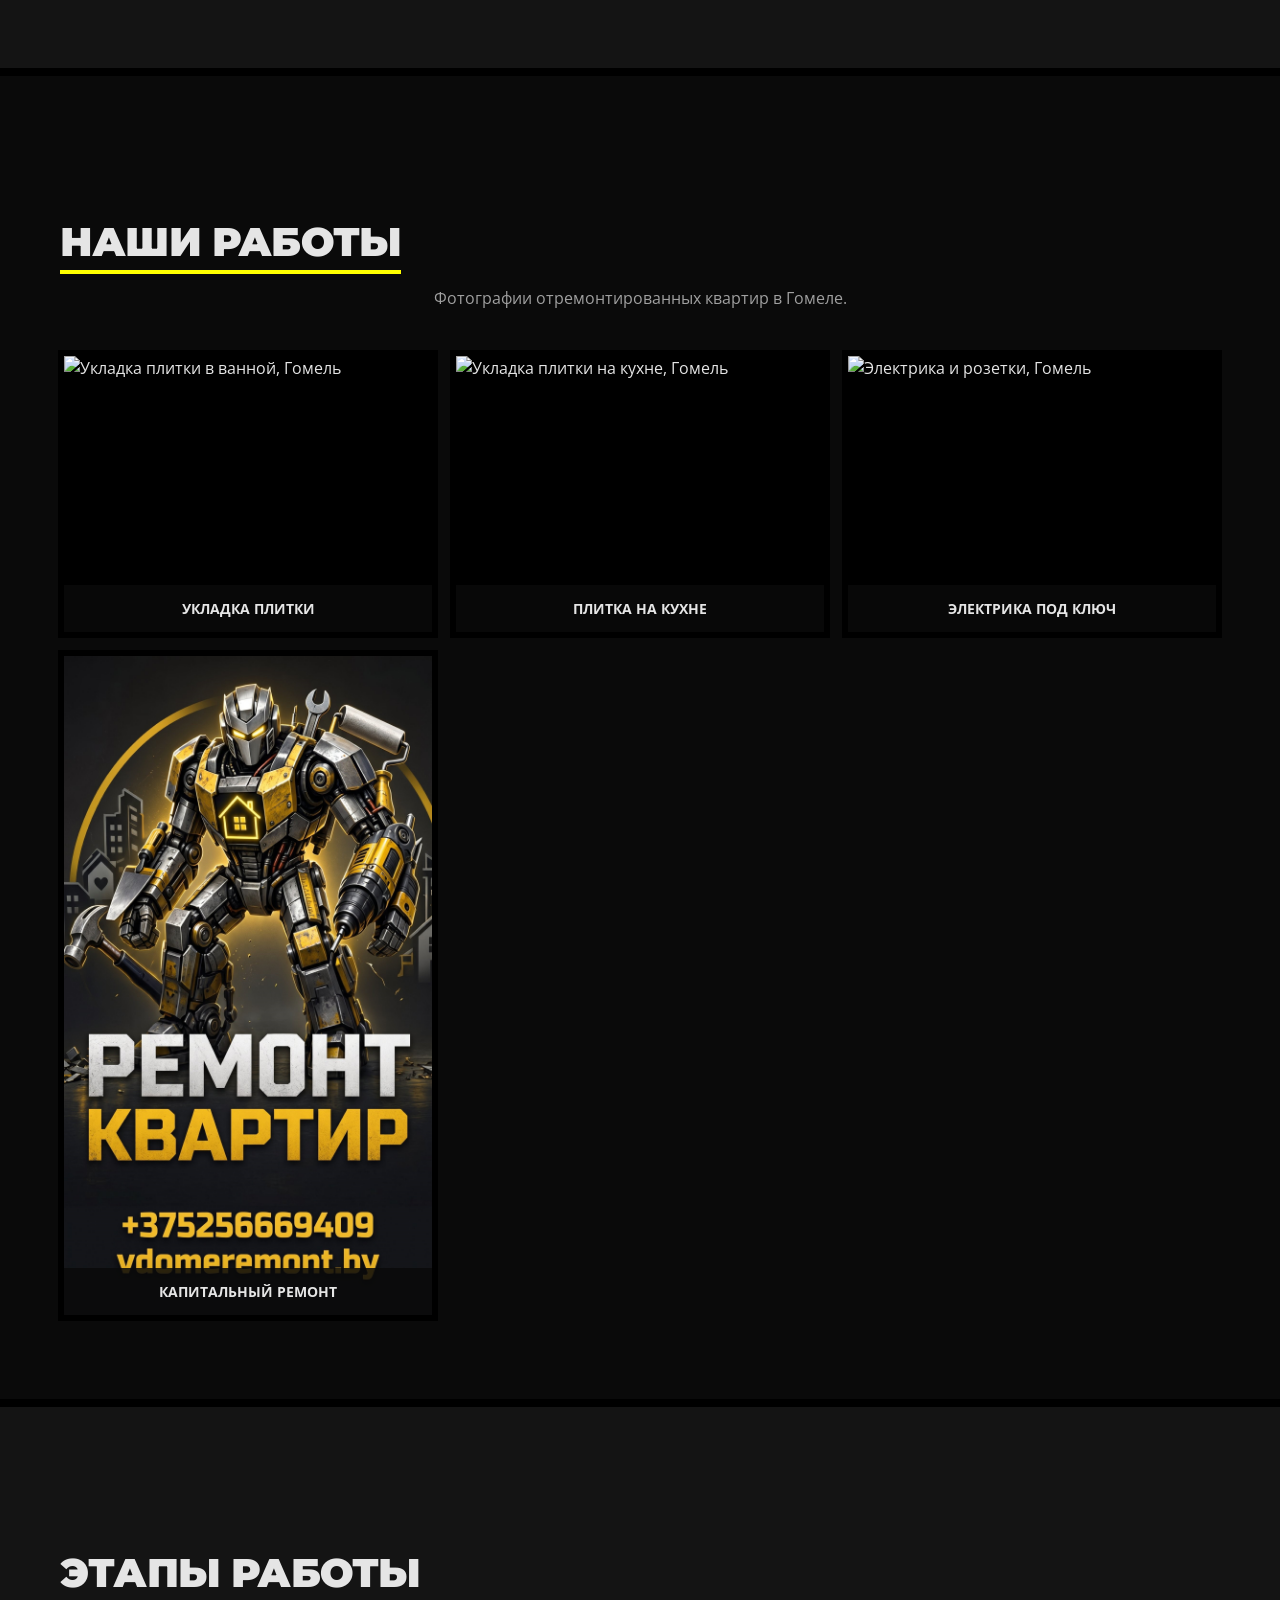
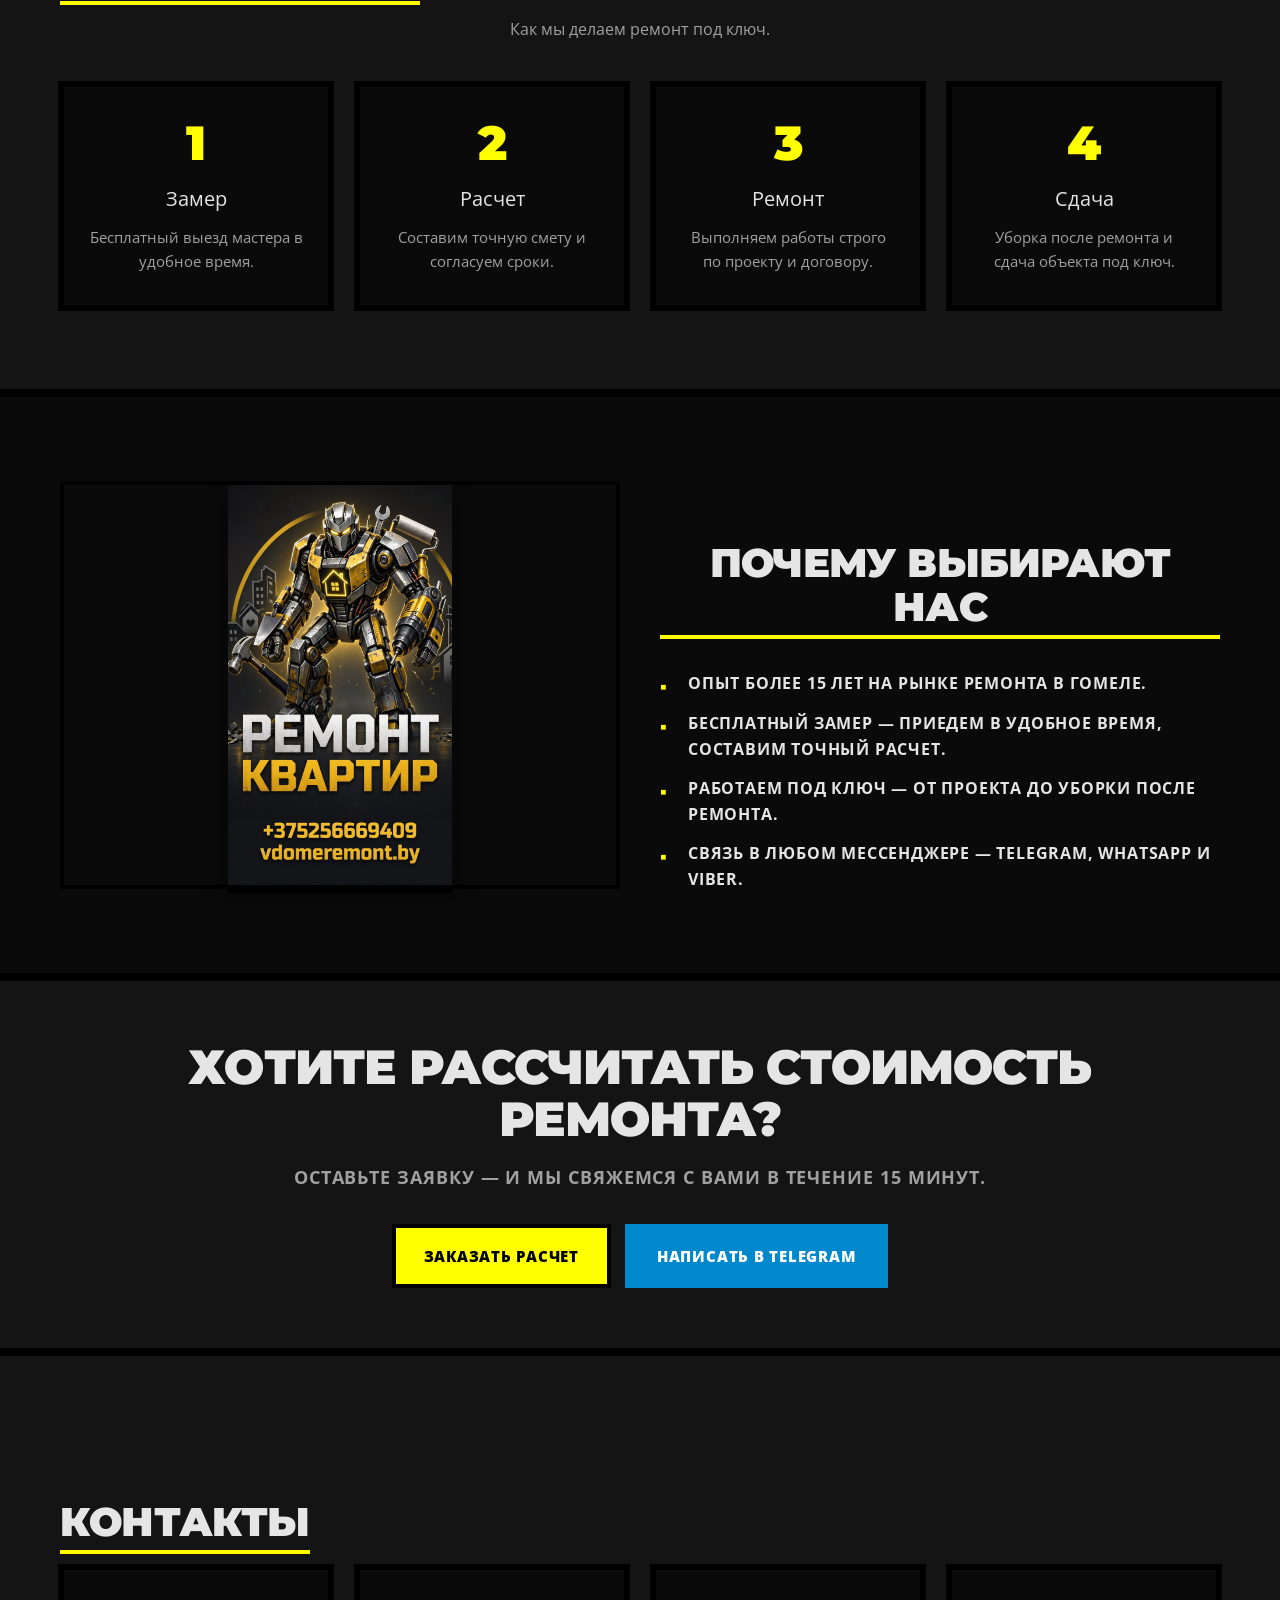
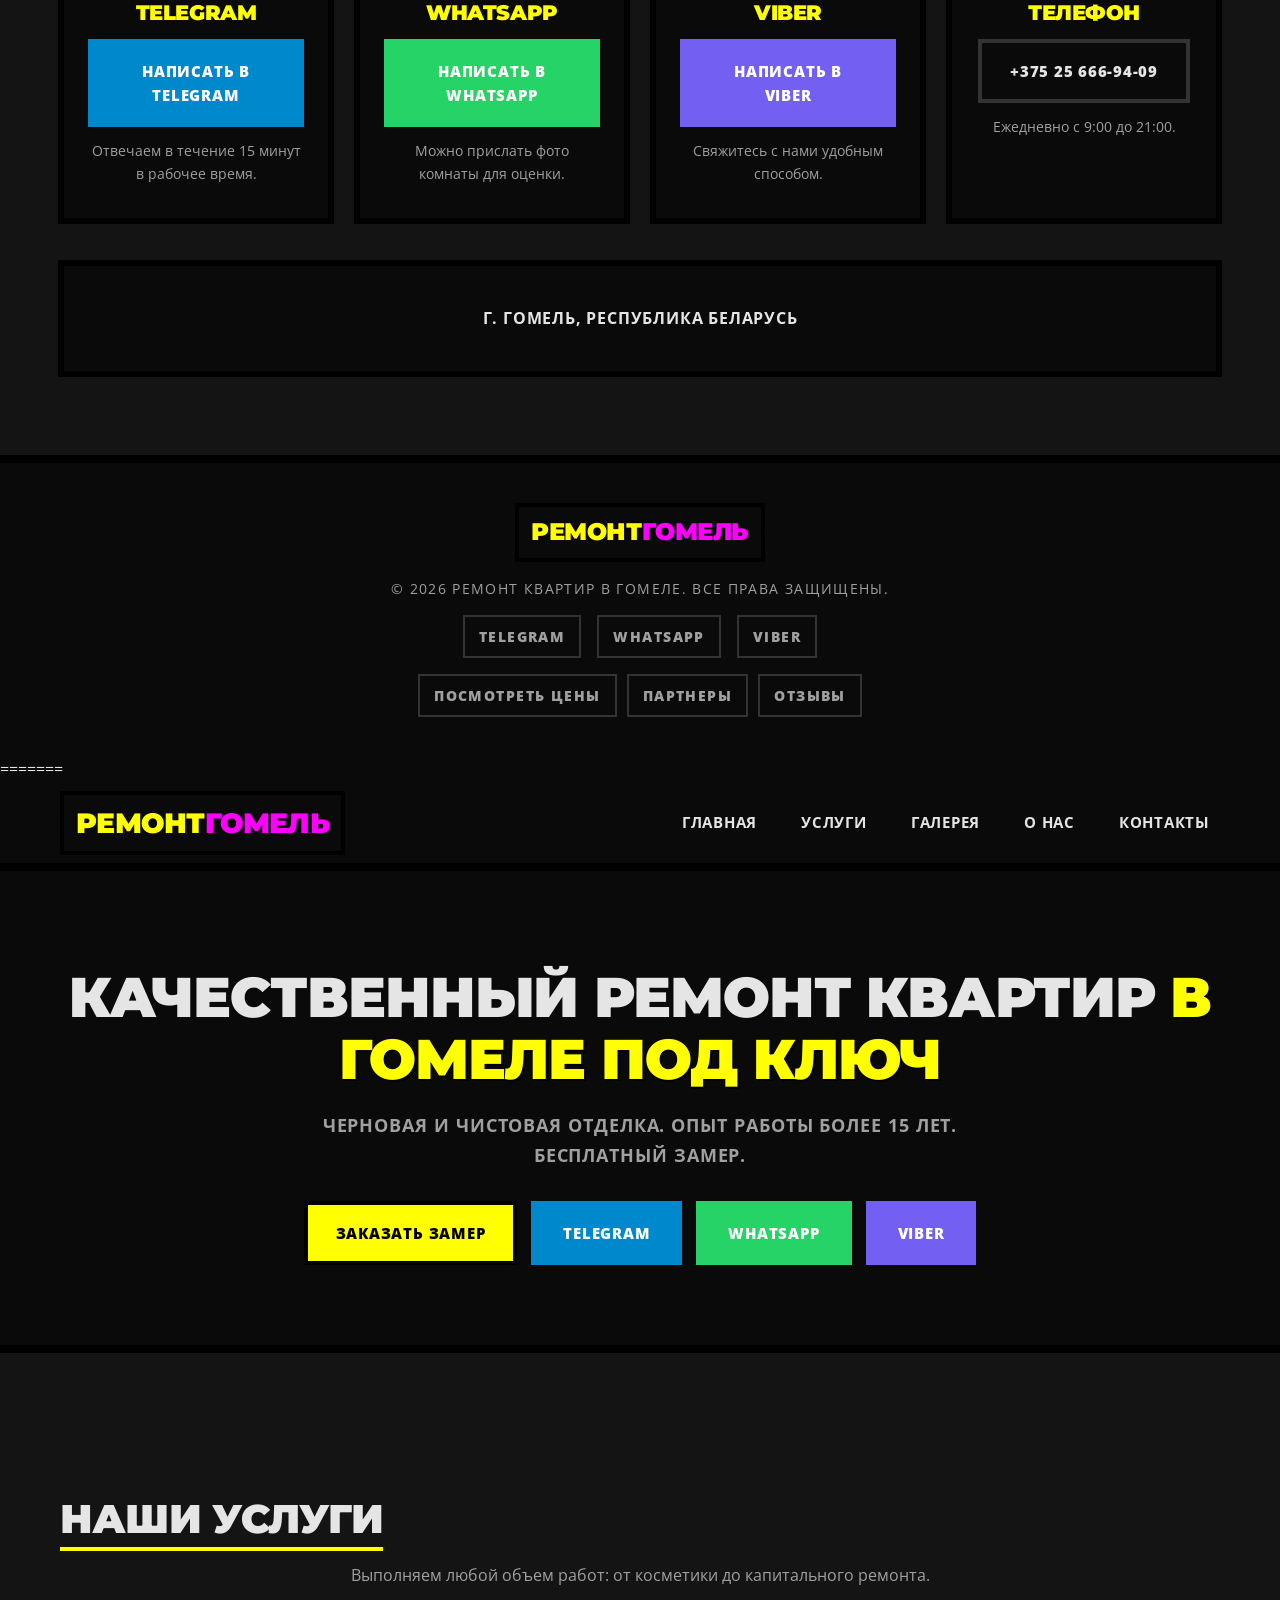
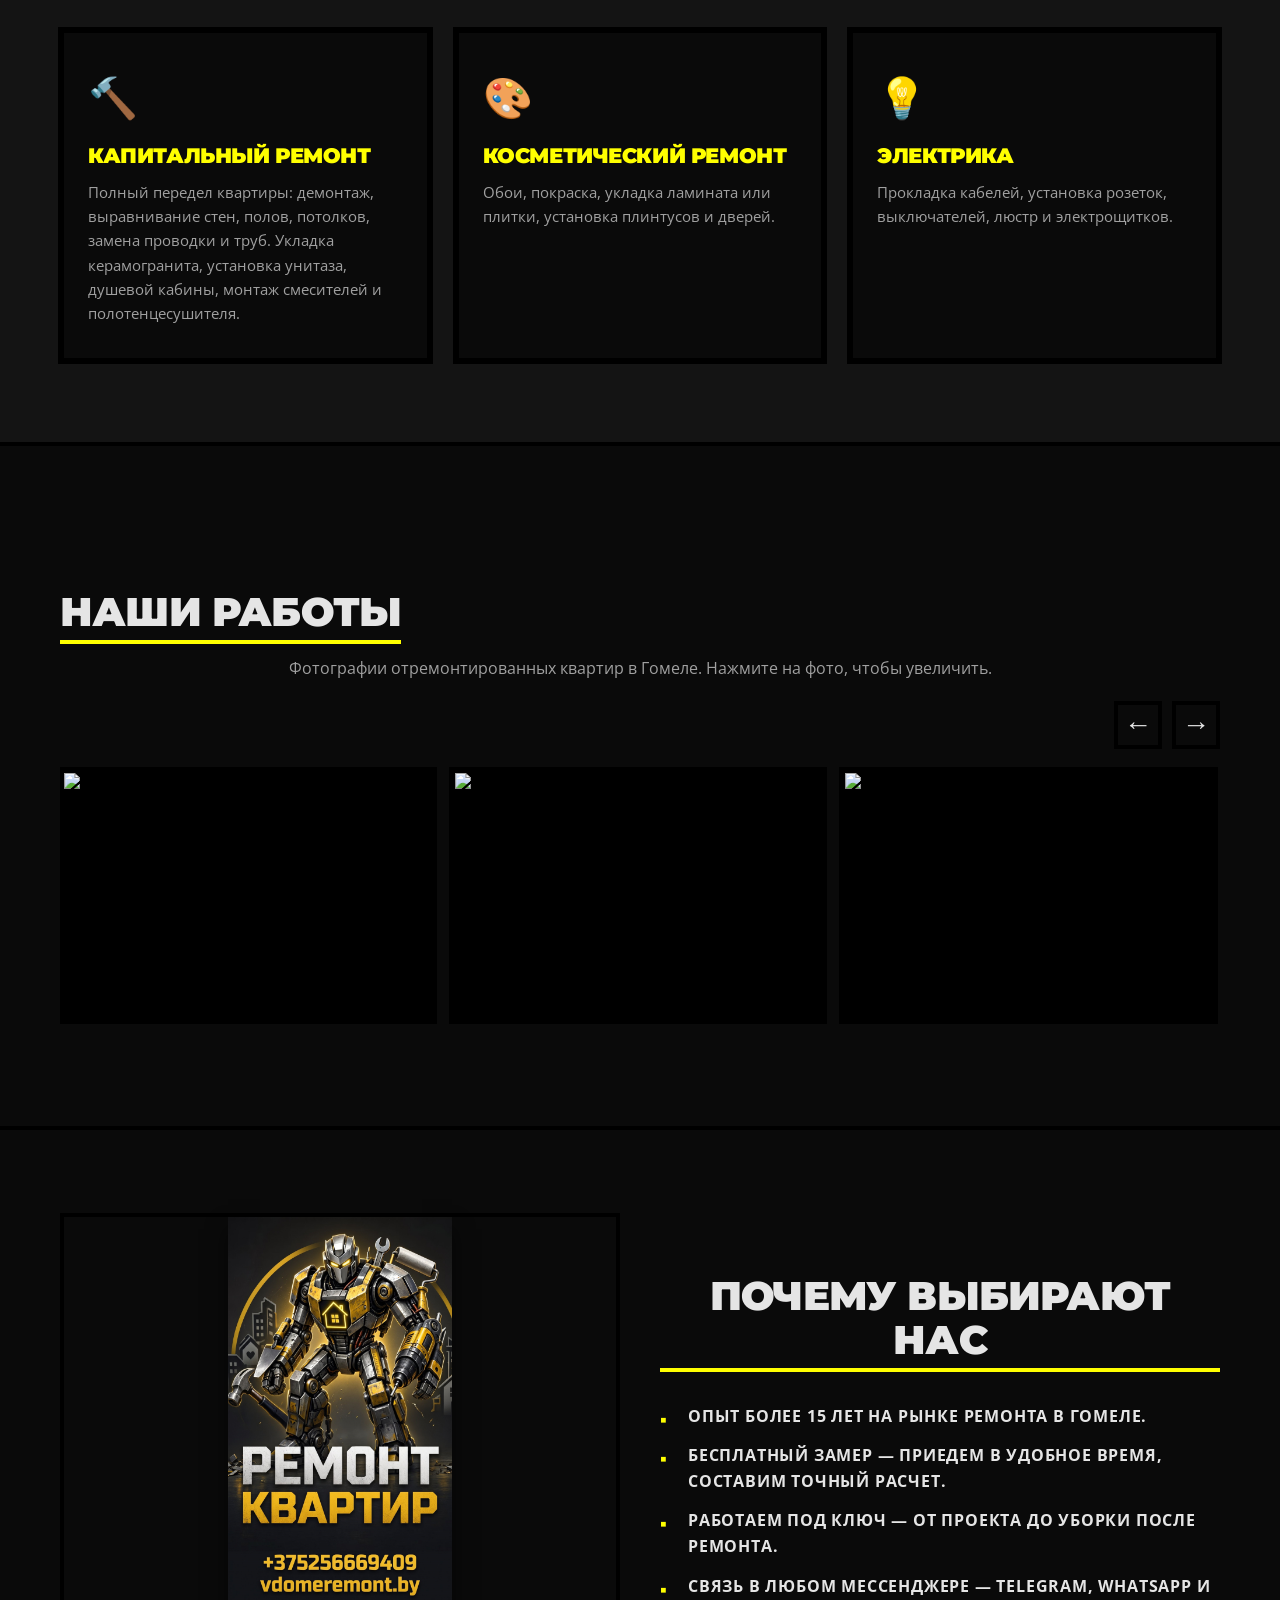
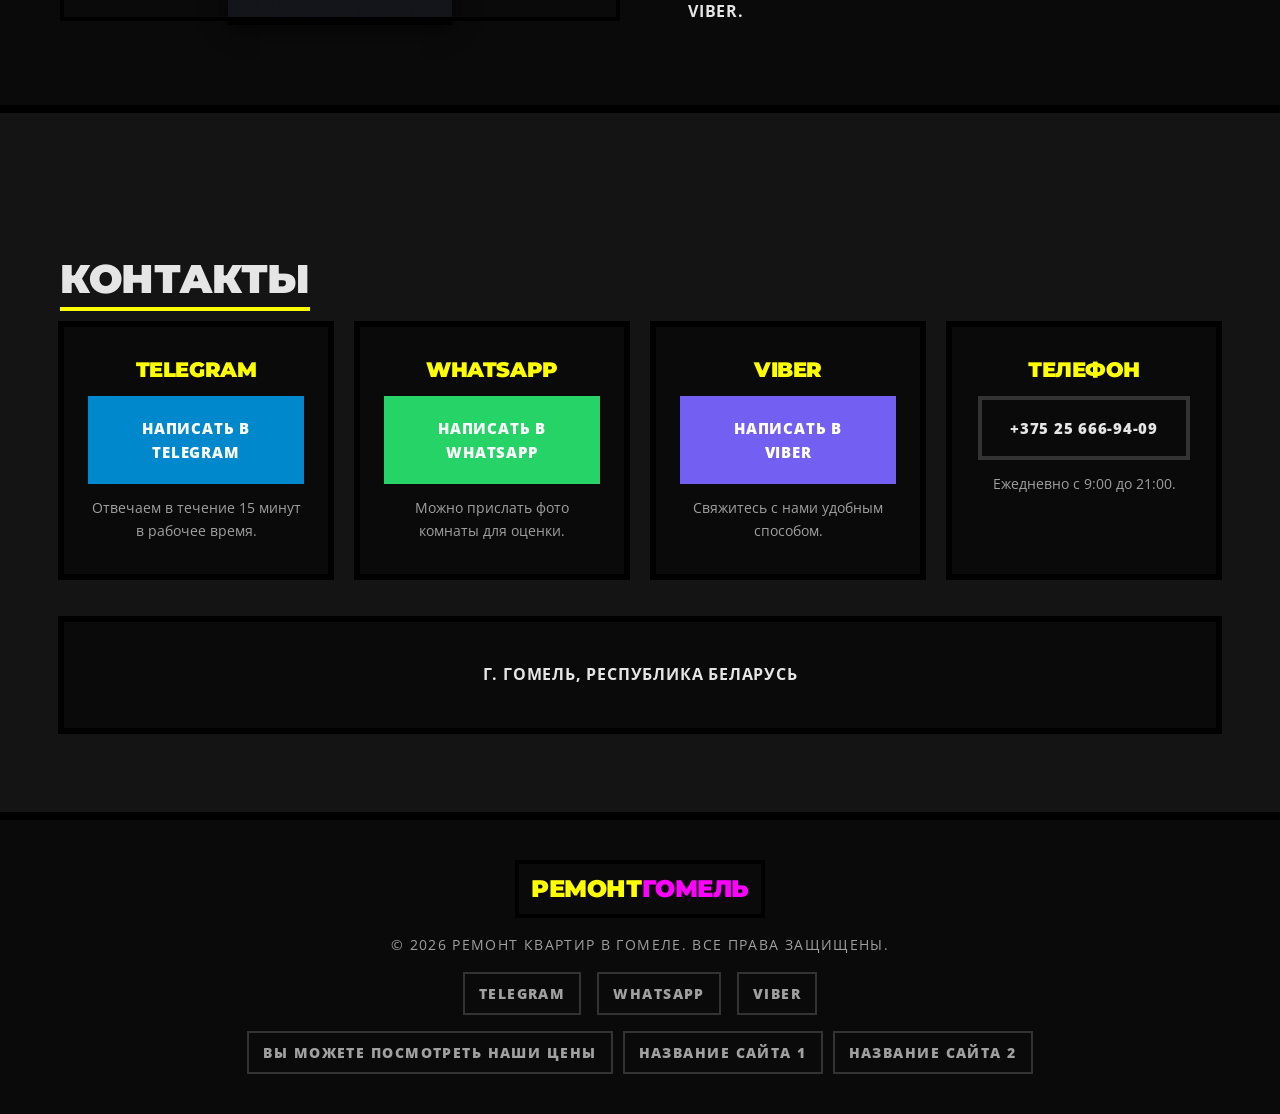
==== commit 8e7ac5f2: "Обновление index.html" ====
--- a/index.html
+++ b/index.html
@@ -1,25 +1,30 @@
-<<<<<<< HEAD
-<!DOCTYPE html>
+﻿<!DOCTYPE html>
 <html lang="ru">
+
 <head>
   <meta charset="UTF-8">
   <meta name="viewport" content="width=device-width, initial-scale=1.0">
   <meta name="robots" content="index, follow">
   <meta name="author" content="Ремонт Гомель">
-  <meta name="description" content="Качественный ремонт квартир в Гомеле под ключ: укладка плитки, сантехника, электрика, отделочные работы. Опыт 15 лет, бесплатный замер.">
-  <meta name="keywords" content="ремонт квартир Гомель, укладка плитки Гомель, сантехника Гомель, электрика Гомель, отделочные работы Гомель, ремонт под ключ">
+  <meta name="description"
+    content="Качественный ремонт квартир в Гомеле под ключ: укладка плитки, сантехника, электрика, отделочные работы. Опыт 15 лет, бесплатный замер.">
+  <meta name="keywords"
+    content="ремонт квартир Гомель, укладка плитки Гомель, сантехника Гомель, электрика Гомель, отделочные работы Гомель, ремонт под ключ">
   <title>Ремонт квартир в Гомеле под ключ | Укладка плитки, сантехника, электрика</title>
   <link rel="canonical" href="https://remont-gomel.by/">
   <link rel="shortcut icon" href="images/favicon.ico" type="image/x-icon">
   <meta name="theme-color" content="#0a0a0a">
   <link rel="preconnect" href="https://fonts.googleapis.com">
   <link rel="preconnect" href="https://fonts.gstatic.com" crossorigin>
-  <link href="https://fonts.googleapis.com/css2?family=Montserrat:wght@400;600;700;900&family=Open+Sans:wght@400;600&display=swap" rel="stylesheet">
+  <link
+    href="https://fonts.googleapis.com/css2?family=Montserrat:wght@400;600;700;900&family=Open+Sans:wght@400;600&display=swap"
+    rel="stylesheet">
   <link rel="stylesheet" href="css/style.css">
   <meta property="og:type" content="website">
   <meta property="og:url" content="https://remont-gomel.by/">
   <meta property="og:title" content="Ремонт квартир в Гомеле под ключ">
-  <meta property="og:description" content="Качественный ремонт квартир в Гомеле, дизайн-проект. Опыт 15 лет. Бесплатный замер.">
+  <meta property="og:description"
+    content="Качественный ремонт квартир в Гомеле, дизайн-проект. Опыт 15 лет. Бесплатный замер.">
   <meta property="og:image" content="https://remont-gomel.by/images/hero-bg.jpg">
   <meta property="og:image:width" content="1200">
   <meta property="og:image:height" content="630">
@@ -28,7 +33,8 @@
   <meta name="twitter:card" content="summary_large_image">
   <meta name="twitter:site" content="@remont_gomel">
   <meta name="twitter:title" content="Ремонт квартир в Гомеле под ключ.">
-  <meta name="twitter:description" content="Качественный ремонт квартир в Гомеле и Гомельской области, дизайн-проект. Опыт 15 лет.">
+  <meta name="twitter:description"
+    content="Качественный ремонт квартир в Гомеле и Гомельской области, дизайн-проект. Опыт 15 лет.">
   <meta name="twitter:image" content="https://remont-gomel.by/images/hero-bg.jpg">
   <script type="application/ld+json">
   {
@@ -56,219 +62,265 @@
   }
   </script>
 </head>
+
 <body>
-<header class="header" id="header">
-  <div class="container header__inner">
-    <a href="index.html" class="logo" aria-label="Главная — Ремонт Гомель">Ремонт<span class="logo__accent">Гомель</span></a>
-    <nav class="nav" id="nav" aria-label="Основная навигация">
-      <ul class="nav__list" id="navList">
-        <li><a href="index.html" class="nav__link nav__link--active">Главная</a></li>
-        <li><a href="ulyadka-plitki.html" class="nav__link">Укладка плитки</a></li>
-        <li><a href="santekhnika.html" class="nav__link">Сантехника</a></li>
-        <li><a href="elektrika.html" class="nav__link">Электрика</a></li>
-        <li><a href="otdelochnye-raboty.html" class="nav__link">Отделочные работы</a></li>
-      </ul>
-      <div class="nav__contacts">
-        <a href="https://t.me/@Wiktormocart" target="_blank" rel="noopener noreferrer" class="contact-link tg" title="Telegram">TG</a>
-        <a href="https://wa.me/375256669409" target="_blank" rel="noopener noreferrer" class="contact-link wa" title="WhatsApp">WA</a>
-        <a href="viber://chat?number=%2B375256669409" target="_blank" rel="noopener noreferrer" class="contact-link viber" title="Viber">Viber</a>
-        <a href="tel:+375256669409" class="contact-link phone">+375 25 666 94 09</a>
-      </div>
-    </nav>
-    <button class="menu-toggle" id="menuToggle" aria-label="Открыть меню" aria-expanded="false">
-      <span class="menu-toggle__line"></span>
-      <span class="menu-toggle__line"></span>
-      <span class="menu-toggle__line"></span>
-    </button>
-  </div>
-</header>
-<main id="main-content">
-  <section class="hero" id="home" aria-label="Главный экран">
-    <div class="container hero__inner">
-      <h1 class="hero__title">Качественный ремонт квартир <span class="hero__accent">в Гомеле под ключ</span></h1>
-      <p class="hero__subtitle">Черновая и чистовая отделка. Опыт работы более 15 лет. Бесплатный замер.</p>
-      <div class="hero__actions">
-        <a href="#contacts" class="btn btn--primary">Заказать замер</a>
-        <a href="https://t.me/@Wiktormocart" target="_blank" rel="noopener noreferrer" class="btn btn--outline tg-btn">Telegram</a>
-        <a href="https://wa.me/375256669409" target="_blank" rel="noopener noreferrer" class="btn btn--outline wa-btn">WhatsApp</a>
-        <a href="viber://chat?number=%2B375256669409" target="_blank" rel="noopener noreferrer" class="btn btn--outline viber-btn">Viber</a>
-      </div>
+  <header class="header" id="header">
+    <div class="container header__inner">
+      <a href="index.html" class="logo" aria-label="Главная — Ремонт Гомель">Ремонт<span
+          class="logo__accent">Гомель</span></a>
+      <nav class="nav" id="nav" aria-label="Основная навигация">
+        <ul class="nav__list" id="navList">
+          <li><a href="index.html" class="nav__link nav__link--active">Главная</a></li>
+          <li><a href="ulyadka-plitki.html" class="nav__link">Укладка плитки</a></li>
+          <li><a href="santekhnika.html" class="nav__link">Сантехника</a></li>
+          <li><a href="elektrika.html" class="nav__link">Электрика</a></li>
+          <li><a href="otdelochnye-raboty.html" class="nav__link">Отделочные работы</a></li>
+        </ul>
+        <div class="nav__contacts">
+          <a href="https://t.me/@Wiktormocart" target="_blank" rel="noopener noreferrer" class="contact-link tg"
+            title="Telegram">TG</a>
+          <a href="https://wa.me/375256669409" target="_blank" rel="noopener noreferrer" class="contact-link wa"
+            title="WhatsApp">WA</a>
+          <a href="viber://chat?number=%2B375256669409" target="_blank" rel="noopener noreferrer"
+            class="contact-link viber" title="Viber">Viber</a>
+          <a href="tel:+375256669409" class="contact-link phone">+375 25 666 94 09</a>
+        </div>
+      </nav>
+      <button class="menu-toggle" id="menuToggle" aria-label="Открыть меню" aria-expanded="false">
+        <span class="menu-toggle__line"></span>
+        <span class="menu-toggle__line"></span>
+        <span class="menu-toggle__line"></span>
+      </button>
     </div>
-  </section>
-
-  <section class="services" aria-label="Услуги ремонта">
-    <div class="container">
-      <h2 class="section__title">Наши услуги</h2>
-      <p class="section__subtitle">Выполняем любой объем работ: от косметики до капитального ремонта.</p>
-      <div class="services__grid">
-        <article class="service-card">
-          <div class="service-card__icon" aria-hidden="true">🔨</div>
-          <h3 class="service-card__title">Капитальный ремонт</h3>
-          <p class="service-card__text">Полный передел квартиры: демонтаж, выравнивание стен, полов, потолков, замена проводки и труб.</p>
-          <a href="index.html#contacts" class="btn btn--outline" style="margin-top:auto; width:fit-content; align-self:center;">Заказать</a>
-        </article>
-        <article class="service-card">
-          <div class="service-card__icon" aria-hidden="true">🧱</div>
-          <h3 class="service-card__title">Укладка плитки</h3>
-          <p class="service-card__text">Укладка керамогранита и плитки на стены и пол в ванной, на кухне, в прихожей.</p>
-          <a href="ulyadka-plitki.html" class="btn btn--outline" style="margin-top:auto; width:fit-content; align-self:center;">Подробнее</a>
-        </article>
-        <article class="service-card">
-          <div class="service-card__icon" aria-hidden="true">🚰</div>
-          <h3 class="service-card__title">Сантехника</h3>
-          <p class="service-card__text">Установка унитаза, душевой кабины, монтаж смесителей и полотенцесушителя, замена труб.</p>
-          <a href="santekhnika.html" class="btn btn--outline" style="margin-top:auto; width:fit-content; align-self:center;">Подробнее</a>
-        </article>
-        <article class="service-card">
-          <div class="service-card__icon" aria-hidden="true">💡</div>
-          <h3 class="service-card__title">Электрика</h3>
-          <p class="service-card__text">Прокладка кабелей, установка розеток, выключателей, люстр и электрощитков.</p>
-          <a href="elektrika.html" class="btn btn--outline" style="margin-top:auto; width:fit-content; align-self:center;">Подробнее</a>
-        </article>
-        <article class="service-card">
-          <div class="service-card__icon" aria-hidden="true">🎨</div>
-          <h3 class="service-card__title">Отделочные работы</h3>
-          <p class="service-card__text">Штукатурка, покраска, укладка ламината, установка плинтусов и дверей.</p>
-          <a href="otdelochnye-raboty.html" class="btn btn--outline" style="margin-top:auto; width:fit-content; align-self:center;">Подробнее</a>
-        </article>
-      </div>
+  </header>
+  <main id="main-content">
+    <section class="hero" id="home" aria-label="Главный экран">
+      <div class="container hero__inner">
+        <h1 class="hero__title">Качественный ремонт квартир <span class="hero__accent">в Гомеле под ключ</span></h1>
+        <p class="hero__subtitle">Черновая и чистовая отделка. Опыт работы более 15 лет. Бесплатный замер.</p>
+        <div class="hero__actions">
+          <a href="#contacts" class="btn btn--primary">Заказать замер</a>
+          <a href="https://t.me/@Wiktormocart" target="_blank" rel="noopener noreferrer"
+            class="btn btn--outline tg-btn">Telegram</a>
+          <a href="https://wa.me/375256669409" target="_blank" rel="noopener noreferrer"
+            class="btn btn--outline wa-btn">WhatsApp</a>
+          <a href="viber://chat?number=%2B375256669409" target="_blank" rel="noopener noreferrer"
+            class="btn btn--outline viber-btn">Viber</a>
+        </div>
+      </div>
+    </section>
+
+    <section class="services" aria-label="Услуги ремонта">
+      <div class="container">
+        <h2 class="section__title">Наши услуги</h2>
+        <p class="section__subtitle">Выполняем любой объем работ: от косметики до капитального ремонта.</p>
+        <div class="services__grid">
+          <article class="service-card">
+            <div class="service-card__icon" aria-hidden="true">🔨</div>
+            <h3 class="service-card__title">Капитальный ремонт</h3>
+            <p class="service-card__text">Полный передел квартиры: демонтаж, выравнивание стен, полов, потолков, замена
+              проводки и труб.</p>
+            <a href="index.html#contacts" class="btn btn--outline"
+              style="margin-top:auto; width:fit-content; align-self:center;">Заказать</a>
+          </article>
+          <article class="service-card">
+            <div class="service-card__icon" aria-hidden="true">🧱</div>
+            <h3 class="service-card__title">Укладка плитки</h3>
+            <p class="service-card__text">Укладка керамогранита и плитки на стены и пол в ванной, на кухне, в прихожей.
+            </p>
+            <a href="ulyadka-plitki.html" class="btn btn--outline"
+              style="margin-top:auto; width:fit-content; align-self:center;">Подробнее</a>
+          </article>
+          <article class="service-card">
+            <div class="service-card__icon" aria-hidden="true">🚰</div>
+            <h3 class="service-card__title">Сантехника</h3>
+            <p class="service-card__text">Установка унитаза, душевой кабины, монтаж смесителей и полотенцесушителя,
+              замена труб.</p>
+            <a href="santekhnika.html" class="btn btn--outline"
+              style="margin-top:auto; width:fit-content; align-self:center;">Подробнее</a>
+          </article>
+          <article class="service-card">
+            <div class="service-card__icon" aria-hidden="true">💡</div>
+            <h3 class="service-card__title">Электрика</h3>
+            <p class="service-card__text">Прокладка кабелей, установка розеток, выключателей, люстр и электрощитков.</p>
+            <a href="elektrika.html" class="btn btn--outline"
+              style="margin-top:auto; width:fit-content; align-self:center;">Подробнее</a>
+          </article>
+          <article class="service-card">
+            <div class="service-card__icon" aria-hidden="true">🎨</div>
+            <h3 class="service-card__title">Отделочные работы</h3>
+            <p class="service-card__text">Штукатурка, покраска, укладка ламината, установка плинтусов и дверей.</p>
+            <a href="otdelochnye-raboty.html" class="btn btn--outline"
+              style="margin-top:auto; width:fit-content; align-self:center;">Подробнее</a>
+          </article>
+        </div>
+      </div>
+    </section>
+
+    <section class="portfolio" aria-label="Портфолио работ">
+      <div class="container">
+        <h2 class="section__title">Наши работы</h2>
+        <p class="section__subtitle">Фотографии отремонтированных квартир в Гомеле.</p>
+        <div class="portfolio__grid" id="portfolioGrid">
+          <div class="portfolio__item">
+            <img src="images/portfolio/plitka-1.jpg" alt="Укладка плитки в ванной, Гомель" width="400" height="300"
+              loading="lazy">
+            <div class="portfolio__caption">Укладка плитки</div>
+          </div>
+          <div class="portfolio__item">
+            <img src="images/portfolio/plitka-2.jpg" alt="Укладка плитки на кухне, Гомель" width="400" height="300"
+              loading="lazy">
+            <div class="portfolio__caption">Плитка на кухне</div>
+          </div>
+          <div class="portfolio__item">
+            <img src="images/portfolio/elektrika-1.jpg" alt="Электрика и розетки, Гомель" width="400" height="300"
+              loading="lazy">
+            <div class="portfolio__caption">Электрика под ключ</div>
+          </div>
+          <div class="portfolio__item">
+            <img src="images/jpeg1.jpg" alt="Ремонт квартиры, Гомель" width="400" height="300" loading="lazy">
+            <div class="portfolio__caption">Капитальный ремонт</div>
+          </div>
+        </div>
+      </div>
+    </section>
+
+    <section class="stages" aria-label="Этапы работ">
+      <div class="container">
+        <h2 class="section__title">Этапы работы</h2>
+        <p class="section__subtitle">Как мы делаем ремонт под ключ.</p>
+        <div class="stages__grid">
+          <div class="stage-card">
+            <div class="stage-card__number">1</div>
+            <div class="stage-card__title">Замер</div>
+            <div class="stage-card__text">Бесплатный выезд мастера в удобное время.</div>
+          </div>
+          <div class="stage-card">
+            <div class="stage-card__number">2</div>
+            <div class="stage-card__title">Расчет</div>
+            <div class="stage-card__text">Составим точную смету и согласуем сроки.</div>
+          </div>
+          <div class="stage-card">
+            <div class="stage-card__number">3</div>
+            <div class="stage-card__title">Ремонт</div>
+            <div class="stage-card__text">Выполняем работы строго по проекту и договору.</div>
+          </div>
+          <div class="stage-card">
+            <div class="stage-card__number">4</div>
+            <div class="stage-card__title">Сдача</div>
+            <div class="stage-card__text">Уборка после ремонта и сдача объекта под ключ.</div>
+          </div>
+        </div>
+      </div>
+    </section>
+
+    <section class="about" aria-label="О компании">
+      <div class="container about__inner">
+        <div class="about__image" aria-hidden="true"><img src="images/jpeg1.jpg" alt="Мастер с инструментом, Гомель"
+            width="400" height="300" loading="lazy"></div>
+        <div class="about__text">
+          <h2 class="section__title">Почему выбирают нас</h2>
+          <ul class="about__list">
+            <li><strong>Опыт более 15 лет</strong> на рынке ремонта в Гомеле.</li>
+            <li><strong>Бесплатный замер</strong> — приедем в удобное время, составим точный расчет.</li>
+            <li><strong>Работаем под ключ</strong> — от проекта до уборки после ремонта.</li>
+            <li><strong>Связь в любом мессенджере</strong> — Telegram, WhatsApp и Viber.</li>
+          </ul>
+        </div>
+      </div>
+    </section>
+
+    <section class="cta" aria-label="Призыв к действию">
+      <div class="container">
+        <h2 class="cta__title">Хотите рассчитать стоимость ремонта?</h2>
+        <p class="cta__subtitle">Оставьте заявку — и мы свяжемся с вами в течение 15 минут.</p>
+        <div class="cta__actions">
+          <a href="#contacts" class="btn btn--primary">Заказать расчет</a>
+          <a href="https://t.me/@Wiktormocart" target="_blank" rel="noopener noreferrer"
+            class="btn btn--outline tg-btn">Написать в Telegram</a>
+        </div>
+      </div>
+    </section>
+
+    <section class="contacts" id="contacts" aria-label="Контакты">
+      <div class="container">
+        <h2 class="section__title">Контакты</h2>
+        <div class="contacts__grid">
+          <article class="contact-card">
+            <h3 class="contact-card__title">Telegram</h3><a href="https://t.me/@Wiktormocart" target="_blank"
+              rel="noopener noreferrer" class="btn btn--primary tg-btn">Написать в Telegram</a>
+            <p class="contact-card__text">Отвечаем в течение 15 минут в рабочее время.</p>
+          </article>
+          <article class="contact-card">
+            <h3 class="contact-card__title">WhatsApp</h3><a href="https://wa.me/375256669409" target="_blank"
+              rel="noopener noreferrer" class="btn btn--primary wa-btn">Написать в WhatsApp</a>
+            <p class="contact-card__text">Можно прислать фото комнаты для оценки.</p>
+          </article>
+          <article class="contact-card">
+            <h3 class="contact-card__title">Viber</h3><a href="viber://chat?number=%2B375256669409" target="_blank"
+              rel="noopener noreferrer" class="btn btn--primary viber-btn">Написать в Viber</a>
+            <p class="contact-card__text">Свяжитесь с нами удобным способом.</p>
+          </article>
+          <article class="contact-card">
+            <h3 class="contact-card__title">Телефон</h3><a href="tel:+375256669409"
+              class="btn btn--outline phone-btn">+375 25 666-94-09</a>
+            <p class="contact-card__text">Ежедневно с 9:00 до 21:00.</p>
+          </article>
+        </div>
+        <address class="contacts__map">г. Гомель, Республика Беларусь</address>
+      </div>
+    </section>
+  </main>
+
+  <footer class="footer">
+    <div class="container footer__inner">
+      <div class="footer__logo">Ремонт<span class="logo__accent">Гомель</span></div>
+      <p class="footer__text">© 2026 Ремонт квартир в Гомеле. Все права защищены.</p>
+      <nav class="footer__social" aria-label="Социальные сети">
+        <a href="https://t.me/@Wiktormocart" target="_blank" rel="noopener noreferrer" class="social-link">Telegram</a>
+        <a href="https://wa.me/375256669409" target="_blank" rel="noopener noreferrer" class="social-link">WhatsApp</a>
+        <a href="viber://chat?number=%2B375256669409" target="_blank" rel="noopener noreferrer"
+          class="social-link">Viber</a>
+      </nav>
+      <nav class="footer__links" aria-label="Полезные ссылки">
+        <a href="https://vdomeremont.by" target="_blank" rel="noopener noreferrer" class="footer__link">посмотреть
+          цены</a>
+        <a href="#" target="_blank" rel="noopener noreferrer" class="footer__link">Партнеры</a>
+        <a href="#" target="_blank" rel="noopener noreferrer" class="footer__link">Отзывы</a>
+      </nav>
     </div>
-  </section>
-
-  <section class="portfolio" aria-label="Портфолио работ">
-    <div class="container">
-      <h2 class="section__title">Наши работы</h2>
-      <p class="section__subtitle">Фотографии отремонтированных квартир в Гомеле.</p>
-      <div class="portfolio__grid" id="portfolioGrid">
-        <div class="portfolio__item">
-          <img src="images/portfolio/plitka-1.jpg" alt="Укладка плитки в ванной, Гомель" width="400" height="300" loading="lazy">
-          <div class="portfolio__caption">Укладка плитки</div>
-        </div>
-        <div class="portfolio__item">
-          <img src="images/portfolio/plitka-2.jpg" alt="Укладка плитки на кухне, Гомель" width="400" height="300" loading="lazy">
-          <div class="portfolio__caption">Плитка на кухне</div>
-        </div>
-        <div class="portfolio__item">
-          <img src="images/portfolio/elektrika-1.jpg" alt="Электрика и розетки, Гомель" width="400" height="300" loading="lazy">
-          <div class="portfolio__caption">Электрика под ключ</div>
-        </div>
-        <div class="portfolio__item">
-          <img src="images/jpeg1.jpg" alt="Ремонт квартиры, Гомель" width="400" height="300" loading="lazy">
-          <div class="portfolio__caption">Капитальный ремонт</div>
-        </div>
-      </div>
+  </footer>
+
+  <dialog class="lightbox" id="lightbox" aria-labelledby="lightboxCaption">
+    <button class="lightbox__close" id="lightboxClose" type="button" aria-label="Закрыть просмотр">×</button>
+    <div class="lightbox__zoom-controls" role="group" aria-label="Масштаб фото">
+      <button class="lightbox__zoom-button" id="lightboxZoomOut" type="button" aria-label="Уменьшить фото">−</button>
+      <button class="lightbox__zoom-button lightbox__zoom-reset" id="lightboxZoomReset" type="button"
+        aria-label="Сбросить масштаб">100%</button>
+      <button class="lightbox__zoom-button" id="lightboxZoomIn" type="button" aria-label="Увеличить фото">+</button>
     </div>
-  </section>
-
-  <section class="stages" aria-label="Этапы работ">
-    <div class="container">
-      <h2 class="section__title">Этапы работы</h2>
-      <p class="section__subtitle">Как мы делаем ремонт под ключ.</p>
-      <div class="stages__grid">
-        <div class="stage-card">
-          <div class="stage-card__number">1</div>
-          <div class="stage-card__title">Замер</div>
-          <div class="stage-card__text">Бесплатный выезд мастера в удобное время.</div>
-        </div>
-        <div class="stage-card">
-          <div class="stage-card__number">2</div>
-          <div class="stage-card__title">Расчет</div>
-          <div class="stage-card__text">Составим точную смету и согласуем сроки.</div>
-        </div>
-        <div class="stage-card">
-          <div class="stage-card__number">3</div>
-          <div class="stage-card__title">Ремонт</div>
-          <div class="stage-card__text">Выполняем работы строго по проекту и договору.</div>
-        </div>
-        <div class="stage-card">
-          <div class="stage-card__number">4</div>
-          <div class="stage-card__title">Сдача</div>
-          <div class="stage-card__text">Уборка после ремонта и сдача объекта под ключ.</div>
-        </div>
-      </div>
-    </div>
-  </section>
-
-  <section class="about" aria-label="О компании">
-    <div class="container about__inner">
-      <div class="about__image" aria-hidden="true"><img src="images/jpeg1.jpg" alt="Мастер с инструментом, Гомель" width="400" height="300" loading="lazy"></div>
-      <div class="about__text">
-        <h2 class="section__title">Почему выбирают нас</h2>
-        <ul class="about__list">
-          <li><strong>Опыт более 15 лет</strong> на рынке ремонта в Гомеле.</li>
-          <li><strong>Бесплатный замер</strong> — приедем в удобное время, составим точный расчет.</li>
-          <li><strong>Работаем под ключ</strong> — от проекта до уборки после ремонта.</li>
-          <li><strong>Связь в любом мессенджере</strong> — Telegram, WhatsApp и Viber.</li>
-        </ul>
-      </div>
-    </div>
-  </section>
-
-  <section class="cta" aria-label="Призыв к действию">
-    <div class="container">
-      <h2 class="cta__title">Хотите рассчитать стоимость ремонта?</h2>
-      <p class="cta__subtitle">Оставьте заявку — и мы свяжемся с вами в течение 15 минут.</p>
-      <div class="cta__actions">
-        <a href="#contacts" class="btn btn--primary">Заказать расчет</a>
-        <a href="https://t.me/@Wiktormocart" target="_blank" rel="noopener noreferrer" class="btn btn--outline tg-btn">Написать в Telegram</a>
-      </div>
-    </div>
-  </section>
-
-  <section class="contacts" id="contacts" aria-label="Контакты">
-    <div class="container">
-      <h2 class="section__title">Контакты</h2>
-      <div class="contacts__grid">
-        <article class="contact-card"><h3 class="contact-card__title">Telegram</h3><a href="https://t.me/@Wiktormocart" target="_blank" rel="noopener noreferrer" class="btn btn--primary tg-btn">Написать в Telegram</a><p class="contact-card__text">Отвечаем в течение 15 минут в рабочее время.</p></article>
-        <article class="contact-card"><h3 class="contact-card__title">WhatsApp</h3><a href="https://wa.me/375256669409" target="_blank" rel="noopener noreferrer" class="btn btn--primary wa-btn">Написать в WhatsApp</a><p class="contact-card__text">Можно прислать фото комнаты для оценки.</p></article>
-        <article class="contact-card"><h3 class="contact-card__title">Viber</h3><a href="viber://chat?number=%2B375256669409" target="_blank" rel="noopener noreferrer" class="btn btn--primary viber-btn">Написать в Viber</a><p class="contact-card__text">Свяжитесь с нами удобным способом.</p></article>
-        <article class="contact-card"><h3 class="contact-card__title">Телефон</h3><a href="tel:+375256669409" class="btn btn--outline phone-btn">+375 25 666-94-09</a><p class="contact-card__text">Ежедневно с 9:00 до 21:00.</p></article>
-      </div>
-      <address class="contacts__map">г. Гомель, Республика Беларусь</address>
-    </div>
-  </section>
-</main>
-
-<footer class="footer">
-  <div class="container footer__inner">
-    <div class="footer__logo">Ремонт<span class="logo__accent">Гомель</span></div>
-    <p class="footer__text">© 2026 Ремонт квартир в Гомеле. Все права защищены.</p>
-    <nav class="footer__social" aria-label="Социальные сети">
-      <a href="https://t.me/@Wiktormocart" target="_blank" rel="noopener noreferrer" class="social-link">Telegram</a>
-      <a href="https://wa.me/375256669409" target="_blank" rel="noopener noreferrer" class="social-link">WhatsApp</a>
-      <a href="viber://chat?number=%2B375256669409" target="_blank" rel="noopener noreferrer" class="social-link">Viber</a>
-    </nav>
-    <nav class="footer__links" aria-label="Полезные ссылки">
-      <a href="https://vdomeremont.by" target="_blank" rel="noopener noreferrer" class="footer__link">посмотреть цены</a>
-      <a href="#" target="_blank" rel="noopener noreferrer" class="footer__link">Партнеры</a>
-      <a href="#" target="_blank" rel="noopener noreferrer" class="footer__link">Отзывы</a>
-    </nav>
-  </div>
-</footer>
-
-<dialog class="lightbox" id="lightbox" aria-labelledby="lightboxCaption">
-  <button class="lightbox__close" id="lightboxClose" type="button" aria-label="Закрыть просмотр">×</button>
-  <div class="lightbox__zoom-controls" role="group" aria-label="Масштаб фото">
-    <button class="lightbox__zoom-button" id="lightboxZoomOut" type="button" aria-label="Уменьшить фото">−</button>
-    <button class="lightbox__zoom-button lightbox__zoom-reset" id="lightboxZoomReset" type="button" aria-label="Сбросить масштаб">100%</button>
-    <button class="lightbox__zoom-button" id="lightboxZoomIn" type="button" aria-label="Увеличить фото">+</button>
-  </div>
-  <button class="lightbox__arrow lightbox__arrow--prev" id="lightboxPrev" type="button" aria-label="Предыдущее фото">←</button>
-  <figure class="lightbox__figure">
-    <div class="lightbox__viewport" id="lightboxViewport" tabindex="0" role="region" aria-label="Фото. При увеличении прокручивайте, чтобы перемещать изображение.">
-      <img class="lightbox__image" id="lightboxImage" src="" alt="">
-    </div>
-    <figcaption class="lightbox__caption" id="lightboxCaption"></figcaption>
-  </figure>
-  <button class="lightbox__arrow lightbox__arrow--next" id="lightboxNext" type="button" aria-label="Следующее фото">→</button>
-</dialog>
-<script src="js/script.js"></script>
+    <button class="lightbox__arrow lightbox__arrow--prev" id="lightboxPrev" type="button"
+      aria-label="Предыдущее фото">←</button>
+    <figure class="lightbox__figure">
+      <div class="lightbox__viewport" id="lightboxViewport" tabindex="0" role="region"
+        aria-label="Фото. При увеличении прокручивайте, чтобы перемещать изображение.">
+        <img class="lightbox__image" id="lightboxImage" src="" alt="">
+      </div>
+      <figcaption class="lightbox__caption" id="lightboxCaption"></figcaption>
+    </figure>
+    <button class="lightbox__arrow lightbox__arrow--next" id="lightboxNext" type="button"
+      aria-label="Следующее фото">→</button>
+  </dialog>
+  <script src="js/script.js"></script>
 </body>
+
 </html>
 
 =======
-﻿<!DOCTYPE html>
+﻿
+<!DOCTYPE html>
 <html lang="ru">
+
 <head>
   <meta charset="UTF-8">
   <meta name="viewport" content="width=device-width, initial-scale=1.0">
@@ -283,7 +335,9 @@
   <meta name="theme-color" content="#0a0a0a">
   <link rel="preconnect" href="https://fonts.googleapis.com">
   <link rel="preconnect" href="https://fonts.gstatic.com" crossorigin>
-  <link href="https://fonts.googleapis.com/css2?family=Montserrat:wght@400;600;700;900&family=Open+Sans:wght@400;600&display=swap" rel="stylesheet">
+  <link
+    href="https://fonts.googleapis.com/css2?family=Montserrat:wght@400;600;700;900&family=Open+Sans:wght@400;600&display=swap"
+    rel="stylesheet">
   <link rel="stylesheet" href="style.css">
   <meta property="og:type" content="website">
   <meta property="og:url" content="https://remont-gomel.by/">
@@ -297,7 +351,8 @@
   <meta name="twitter:card" content="summary_large_image">
   <meta name="twitter:site" content="@remont_gomel">
   <meta name="twitter:title" content="Ремонт квартир в Гомеле под ключ.">
-  <meta name="twitter:description" content="Качественный ремонт квартир в Гомеле и Гомельской области, дизайн-проект. Опыт 15 лет.">
+  <meta name="twitter:description"
+    content="Качественный ремонт квартир в Гомеле и Гомельской области, дизайн-проект. Опыт 15 лет.">
   <meta name="twitter:image" content="https://remont-gomel.by/images/og-image.jpg">
   <script type="application/ld+json">
   {
@@ -347,148 +402,190 @@
   }
   </script>
 </head>
+
 <body>
-<!-- Шапка -->
-<header class="header" id="header">
-  <div class="container header__inner">
-    <a href="#home" class="logo" aria-label="Главная — Ремонт Гомель">Ремонт<span class="logo__accent">Гомель</span></a>
-    <nav class="nav" id="nav" aria-label="Основная навигация">
-      <ul class="nav__list" id="navList">
-        <li><a href="#home" class="nav__link">Главная</a></li>
-        <li><a href="#services" class="nav__link">Услуги</a></li>
-        <li><a href="#gallery" class="nav__link">Галерея</a></li>
-        <li><a href="#about" class="nav__link">О нас</a></li>
-        <li><a href="#contacts" class="nav__link">Контакты</a></li>
-      </ul>
-      <div class="nav__contacts">
-        <a href="https://t.me/@Wiktormocart" target="_blank" rel="noopener noreferrer" class="contact-link tg" title="Telegram">TG</a>
-        <a href="https://wa.me/375256669409" target="_blank" rel="noopener noreferrer" class="contact-link wa" title="WhatsApp">WA</a>
-        <a href="viber://chat?number=%2B375256669409" target="_blank" rel="noopener noreferrer" class="contact-link viber" title="Viber">Viber</a>
-        <a href="tel:+375256669409" class="contact-link phone">+375 25 666 94 09</a>
-      </div>
-    </nav>
-    <button class="menu-toggle" id="menuToggle" aria-label="Открыть меню" aria-expanded="false">
-      <span class="menu-toggle__line"></span>
-      <span class="menu-toggle__line"></span>
-      <span class="menu-toggle__line"></span>
-    </button>
-  </div>
-</header>
-<main id="main-content">
-<section class="hero" id="home" aria-label="Главный экран">
-  <div class="container hero__inner">
-    <h1 class="hero__title">Качественный ремонт квартир <span class="hero__accent">в Гомеле под ключ</span></h1>
-    <p class="hero__subtitle">Черновая и чистовая отделка. Опыт работы более 15 лет. Бесплатный замер.</p>
-    <div class="hero__actions">
-      <a href="#contacts" class="btn btn--primary">Заказать замер</a>
-      <a href="https://t.me/@Wiktormocart" target="_blank" rel="noopener noreferrer" class="btn btn--outline tg-btn">Telegram</a>
-      <a href="https://wa.me/375256669409" target="_blank" rel="noopener noreferrer" class="btn btn--outline wa-btn">WhatsApp</a>
-      <a href="viber://chat?number=%2B375256669409" target="_blank" rel="noopener noreferrer" class="btn btn--outline viber-btn">Viber</a>
+  <!-- Шапка -->
+  <header class="header" id="header">
+    <div class="container header__inner">
+      <a href="#home" class="logo" aria-label="Главная — Ремонт Гомель">Ремонт<span
+          class="logo__accent">Гомель</span></a>
+      <nav class="nav" id="nav" aria-label="Основная навигация">
+        <ul class="nav__list" id="navList">
+          <li><a href="#home" class="nav__link">Главная</a></li>
+          <li><a href="#services" class="nav__link">Услуги</a></li>
+          <li><a href="#gallery" class="nav__link">Галерея</a></li>
+          <li><a href="#about" class="nav__link">О нас</a></li>
+          <li><a href="#contacts" class="nav__link">Контакты</a></li>
+        </ul>
+        <div class="nav__contacts">
+          <a href="https://t.me/@Wiktormocart" target="_blank" rel="noopener noreferrer" class="contact-link tg"
+            title="Telegram">TG</a>
+          <a href="https://wa.me/375256669409" target="_blank" rel="noopener noreferrer" class="contact-link wa"
+            title="WhatsApp">WA</a>
+          <a href="viber://chat?number=%2B375256669409" target="_blank" rel="noopener noreferrer"
+            class="contact-link viber" title="Viber">Viber</a>
+          <a href="tel:+375256669409" class="contact-link phone">+375 25 666 94 09</a>
+        </div>
+      </nav>
+      <button class="menu-toggle" id="menuToggle" aria-label="Открыть меню" aria-expanded="false">
+        <span class="menu-toggle__line"></span>
+        <span class="menu-toggle__line"></span>
+        <span class="menu-toggle__line"></span>
+      </button>
     </div>
-  </div>
-</section>
-<section class="services" id="services" aria-label="Услуги ремонта">
-  <div class="container">
-    <h2 class="section__title">Наши услуги</h2>
-    <p class="section__subtitle">Выполняем любой объем работ: от косметики до капитального ремонта.</p>
-    <div class="services__grid">
-      <article class="service-card">
-        <div class="service-card__icon" aria-hidden="true">🔨</div>
-        <h3 class="service-card__title">Капитальный ремонт</h3>
-        <p class="service-card__text">Полный передел квартиры: демонтаж, выравнивание стен, полов, потолков, замена проводки и труб. Укладка керамогранита, установка унитаза, душевой кабины, монтаж смесителей и полотенцесушителя.</p>
-      </article>
-      <article class="service-card">
-        <div class="service-card__icon" aria-hidden="true">🎨</div>
-        <h3 class="service-card__title">Косметический ремонт</h3>
-        <p class="service-card__text">Обои, покраска, укладка ламината или плитки, установка плинтусов и дверей.</p>
-      </article>
-      <article class="service-card">
-        <div class="service-card__icon" aria-hidden="true">💡</div>
-        <h3 class="service-card__title">Электрика</h3>
-        <p class="service-card__text">Прокладка кабелей, установка розеток, выключателей, люстр и электрощитков.</p>
-      </article>
+  </header>
+  <main id="main-content">
+    <section class="hero" id="home" aria-label="Главный экран">
+      <div class="container hero__inner">
+        <h1 class="hero__title">Качественный ремонт квартир <span class="hero__accent">в Гомеле под ключ</span></h1>
+        <p class="hero__subtitle">Черновая и чистовая отделка. Опыт работы более 15 лет. Бесплатный замер.</p>
+        <div class="hero__actions">
+          <a href="#contacts" class="btn btn--primary">Заказать замер</a>
+          <a href="https://t.me/@Wiktormocart" target="_blank" rel="noopener noreferrer"
+            class="btn btn--outline tg-btn">Telegram</a>
+          <a href="https://wa.me/375256669409" target="_blank" rel="noopener noreferrer"
+            class="btn btn--outline wa-btn">WhatsApp</a>
+          <a href="viber://chat?number=%2B375256669409" target="_blank" rel="noopener noreferrer"
+            class="btn btn--outline viber-btn">Viber</a>
+        </div>
+      </div>
+    </section>
+    <section class="services" id="services" aria-label="Услуги ремонта">
+      <div class="container">
+        <h2 class="section__title">Наши услуги</h2>
+        <p class="section__subtitle">Выполняем любой объем работ: от косметики до капитального ремонта.</p>
+        <div class="services__grid">
+          <article class="service-card">
+            <div class="service-card__icon" aria-hidden="true">🔨</div>
+            <h3 class="service-card__title">Капитальный ремонт</h3>
+            <p class="service-card__text">Полный передел квартиры: демонтаж, выравнивание стен, полов, потолков, замена
+              проводки и труб. Укладка керамогранита, установка унитаза, душевой кабины, монтаж смесителей и
+              полотенцесушителя.</p>
+          </article>
+          <article class="service-card">
+            <div class="service-card__icon" aria-hidden="true">🎨</div>
+            <h3 class="service-card__title">Косметический ремонт</h3>
+            <p class="service-card__text">Обои, покраска, укладка ламината или плитки, установка плинтусов и дверей.</p>
+          </article>
+          <article class="service-card">
+            <div class="service-card__icon" aria-hidden="true">💡</div>
+            <h3 class="service-card__title">Электрика</h3>
+            <p class="service-card__text">Прокладка кабелей, установка розеток, выключателей, люстр и электрощитков.</p>
+          </article>
+        </div>
+      </div>
+    </section>
+    <section class="gallery" id="gallery" aria-label="Галерея работ">
+      <div class="container">
+        <h2 class="section__title">Наши работы</h2>
+        <p class="section__subtitle">Фотографии отремонтированных квартир в Гомеле. Нажмите на фото, чтобы увеличить.
+        </p>
+        <div class="gallery__controls">
+          <button class="gallery__arrow" id="galleryPrev" type="button" aria-label="Прокрутить галерею влево">←</button>
+          <button class="gallery__arrow" id="galleryNext" type="button"
+            aria-label="Прокрутить галерею вправо">→</button>
+        </div>
+        <div class="gallery__grid" id="galleryGrid" tabindex="0" role="region"
+          aria-label="Галерея работ. Прокручивайте влево и вправо">
+          <button class="gallery__item" type="button"><img src="https://placehold.co/600x400/png?text=Remont+Gomel+1"
+              alt="Ремонт кухни 1" loading="lazy" width="600" height="400"></button>
+          <button class="gallery__item" type="button"><img src="https://placehold.co/600x400/png?text=Remont+Gomel+2"
+              alt="Ремонт санузла 2" loading="lazy" width="600" height="400"></button>
+          <button class="gallery__item" type="button"><img src="https://placehold.co/600x400/png?text=Remont+Gomel+3"
+              alt="Ремонт гостиной 3" loading="lazy" width="600" height="400"></button>
+          <button class="gallery__item" type="button"><img src="https://placehold.co/600x400/png?text=Remont+Gomel+4"
+              alt="Ремонт спальни 4" loading="lazy" width="600" height="400"></button>
+          <button class="gallery__item" type="button"><img src="https://placehold.co/600x400/png?text=Remont+Gomel+5"
+              alt="Ремонт коридора 5" loading="lazy" width="600" height="400"></button>
+          <button class="gallery__item" type="button"><img src="https://placehold.co/600x400/png?text=Remont+Gomel+6"
+              alt="Ремонт детской 6" loading="lazy" width="600" height="400"></button>
+        </div>
+      </div>
+    </section>
+    <section class="about" id="about" aria-label="О компании">
+      <div class="container about__inner">
+        <div class="about__image" aria-hidden="true"><img src="images/jpeg1.jpg" alt="трансформер с инструментом"
+            width="400" height="300" loading="lazy"></div>
+        <div class="about__text">
+          <h2 class="section__title">Почему выбирают нас</h2>
+          <ul class="about__list">
+            <li><strong>Опыт более 15 лет</strong> на рынке ремонта в Гомеле.</li>
+            <li><strong>Бесплатный замер</strong> — приедем в удобное время, составим точный расчет.</li>
+            <li><strong>Работаем под ключ</strong> — от проекта до уборки после ремонта.</li>
+            <li><strong>Связь в любом мессенджере</strong> — Telegram, WhatsApp и Viber.</li>
+          </ul>
+        </div>
+      </div>
+    </section>
+    <section class="contacts" id="contacts" aria-label="Контакты">
+      <div class="container">
+        <h2 class="section__title">Контакты</h2>
+        <div class="contacts__grid">
+          <article class="contact-card">
+            <h3 class="contact-card__title">Telegram</h3><a href="https://t.me/@Wiktormocart" target="_blank"
+              rel="noopener noreferrer" class="btn btn--primary tg-btn">Написать в Telegram</a>
+            <p class="contact-card__text">Отвечаем в течение 15 минут в рабочее время.</p>
+          </article>
+          <article class="contact-card">
+            <h3 class="contact-card__title">WhatsApp</h3><a href="https://wa.me/375256669409" target="_blank"
+              rel="noopener noreferrer" class="btn btn--primary wa-btn">Написать в WhatsApp</a>
+            <p class="contact-card__text">Можно прислать фото комнаты для оценки.</p>
+          </article>
+          <article class="contact-card">
+            <h3 class="contact-card__title">Viber</h3><a href="viber://chat?number=%2B375256669409" target="_blank"
+              rel="noopener noreferrer" class="btn btn--primary viber-btn">Написать в Viber</a>
+            <p class="contact-card__text">Свяжитесь с нами удобным способом.</p>
+          </article>
+          <article class="contact-card">
+            <h3 class="contact-card__title">Телефон</h3><a href="tel:+375256669409"
+              class="btn btn--outline phone-btn">+375 25 666-94-09</a>
+            <p class="contact-card__text">Ежедневно с 9:00 до 21:00.</p>
+          </article>
+        </div>
+        <address class="contacts__map">г. Гомель, Республика Беларусь</address>
+      </div>
+    </section>
+  </main>
+  <footer class="footer">
+    <div class="container footer__inner">
+      <div class="footer__logo">Ремонт<span class="logo__accent">Гомель</span></div>
+      <p class="footer__text">© 2026 Ремонт квартир в Гомеле. Все права защищены.</p>
+      <nav class="footer__social" aria-label="Социальные сети">
+        <a href="https://t.me/@Wiktormocart" target="_blank" rel="noopener noreferrer" class="social-link">Telegram</a>
+        <a href="https://wa.me/375256669409" target="_blank" rel="noopener noreferrer" class="social-link">WhatsApp</a>
+        <a href="viber://chat?number=%2B375256669409" target="_blank" rel="noopener noreferrer"
+          class="social-link">Viber</a>
+      </nav>
+
+      <nav class="footer__links" aria-label="Полезные ссылки">
+        <a href="https://vdomeremont.by" target="_blank" rel="noopener noreferrer" class="footer__link">вы можете
+          посмотреть наши цены</a>
+        <a href="#" target="_blank" rel="noopener noreferrer" class="footer__link">Название сайта 1</a>
+        <a href="#" target="_blank" rel="noopener noreferrer" class="footer__link">Название сайта 2</a>
+      </nav>
     </div>
-  </div>
-</section>
-<section class="gallery" id="gallery" aria-label="Галерея работ">
-  <div class="container">
-    <h2 class="section__title">Наши работы</h2>
-    <p class="section__subtitle">Фотографии отремонтированных квартир в Гомеле. Нажмите на фото, чтобы увеличить.</p>
-    <div class="gallery__controls">
-      <button class="gallery__arrow" id="galleryPrev" type="button" aria-label="Прокрутить галерею влево">←</button>
-      <button class="gallery__arrow" id="galleryNext" type="button" aria-label="Прокрутить галерею вправо">→</button>
+  </footer>
+  <dialog class="lightbox" id="lightbox" aria-labelledby="lightboxCaption">
+    <button class="lightbox__close" id="lightboxClose" type="button" aria-label="Закрыть просмотр">×</button>
+    <div class="lightbox__zoom-controls" role="group" aria-label="Масштаб фото">
+      <button class="lightbox__zoom-button" id="lightboxZoomOut" type="button" aria-label="Уменьшить фото">−</button>
+      <button class="lightbox__zoom-button lightbox__zoom-reset" id="lightboxZoomReset" type="button"
+        aria-label="Сбросить масштаб">100%</button>
+      <button class="lightbox__zoom-button" id="lightboxZoomIn" type="button" aria-label="Увеличить фото">+</button>
     </div>
-    <div class="gallery__grid" id="galleryGrid" tabindex="0" role="region" aria-label="Галерея работ. Прокручивайте влево и вправо">
-      <button class="gallery__item" type="button"><img src="https://placehold.co/600x400/png?text=Remont+Gomel+1" alt="Ремонт кухни 1" loading="lazy" width="600" height="400"></button>
-      <button class="gallery__item" type="button"><img src="https://placehold.co/600x400/png?text=Remont+Gomel+2" alt="Ремонт санузла 2" loading="lazy" width="600" height="400"></button>
-      <button class="gallery__item" type="button"><img src="https://placehold.co/600x400/png?text=Remont+Gomel+3" alt="Ремонт гостиной 3" loading="lazy" width="600" height="400"></button>
-      <button class="gallery__item" type="button"><img src="https://placehold.co/600x400/png?text=Remont+Gomel+4" alt="Ремонт спальни 4" loading="lazy" width="600" height="400"></button>
-      <button class="gallery__item" type="button"><img src="https://placehold.co/600x400/png?text=Remont+Gomel+5" alt="Ремонт коридора 5" loading="lazy" width="600" height="400"></button>
-      <button class="gallery__item" type="button"><img src="https://placehold.co/600x400/png?text=Remont+Gomel+6" alt="Ремонт детской 6" loading="lazy" width="600" height="400"></button>
-    </div>
-  </div>
-</section>
-<section class="about" id="about" aria-label="О компании">
-  <div class="container about__inner">
-    <div class="about__image" aria-hidden="true"><img src="images/jpeg1.jpg" alt="трансформер с инструментом" width="400" height="300" loading="lazy"></div>
-    <div class="about__text">
-      <h2 class="section__title">Почему выбирают нас</h2>
-      <ul class="about__list">
-        <li><strong>Опыт более 15 лет</strong> на рынке ремонта в Гомеле.</li>
-        <li><strong>Бесплатный замер</strong> — приедем в удобное время, составим точный расчет.</li>
-        <li><strong>Работаем под ключ</strong> — от проекта до уборки после ремонта.</li>
-        <li><strong>Связь в любом мессенджере</strong> — Telegram, WhatsApp и Viber.</li>
-      </ul>
-    </div>
-  </div>
-</section>
-<section class="contacts" id="contacts" aria-label="Контакты">
-  <div class="container">
-    <h2 class="section__title">Контакты</h2>
-    <div class="contacts__grid">
-      <article class="contact-card"><h3 class="contact-card__title">Telegram</h3><a href="https://t.me/@Wiktormocart" target="_blank" rel="noopener noreferrer" class="btn btn--primary tg-btn">Написать в Telegram</a><p class="contact-card__text">Отвечаем в течение 15 минут в рабочее время.</p></article>
-      <article class="contact-card"><h3 class="contact-card__title">WhatsApp</h3><a href="https://wa.me/375256669409" target="_blank" rel="noopener noreferrer" class="btn btn--primary wa-btn">Написать в WhatsApp</a><p class="contact-card__text">Можно прислать фото комнаты для оценки.</p></article>
-      <article class="contact-card"><h3 class="contact-card__title">Viber</h3><a href="viber://chat?number=%2B375256669409" target="_blank" rel="noopener noreferrer" class="btn btn--primary viber-btn">Написать в Viber</a><p class="contact-card__text">Свяжитесь с нами удобным способом.</p></article>
-      <article class="contact-card"><h3 class="contact-card__title">Телефон</h3><a href="tel:+375256669409" class="btn btn--outline phone-btn">+375 25 666-94-09</a><p class="contact-card__text">Ежедневно с 9:00 до 21:00.</p></article>
-    </div>
-    <address class="contacts__map">г. Гомель, Республика Беларусь</address>
-  </div>
-</section>
-</main>
-<footer class="footer">
-  <div class="container footer__inner">
-    <div class="footer__logo">Ремонт<span class="logo__accent">Гомель</span></div>
-    <p class="footer__text">© 2026 Ремонт квартир в Гомеле. Все права защищены.</p>
-    <nav class="footer__social" aria-label="Социальные сети">
-      <a href="https://t.me/@Wiktormocart" target="_blank" rel="noopener noreferrer" class="social-link">Telegram</a>
-      <a href="https://wa.me/375256669409" target="_blank" rel="noopener noreferrer" class="social-link">WhatsApp</a>
-      <a href="viber://chat?number=%2B375256669409" target="_blank" rel="noopener noreferrer" class="social-link">Viber</a>
-    </nav>
-
-    <nav class="footer__links" aria-label="Полезные ссылки">
-      <a href="https://vdomeremont.by" target="_blank" rel="noopener noreferrer" class="footer__link">вы можете посмотреть наши цены</a>
-      <a href="#" target="_blank" rel="noopener noreferrer" class="footer__link">Название сайта 1</a>
-      <a href="#" target="_blank" rel="noopener noreferrer" class="footer__link">Название сайта 2</a>
-    </nav>
-  </div>
-</footer>
-<dialog class="lightbox" id="lightbox" aria-labelledby="lightboxCaption">
-  <button class="lightbox__close" id="lightboxClose" type="button" aria-label="Закрыть просмотр">×</button>
-  <div class="lightbox__zoom-controls" role="group" aria-label="Масштаб фото">
-    <button class="lightbox__zoom-button" id="lightboxZoomOut" type="button" aria-label="Уменьшить фото">−</button>
-    <button class="lightbox__zoom-button lightbox__zoom-reset" id="lightboxZoomReset" type="button" aria-label="Сбросить масштаб">100%</button>
-    <button class="lightbox__zoom-button" id="lightboxZoomIn" type="button" aria-label="Увеличить фото">+</button>
-  </div>
-  <button class="lightbox__arrow lightbox__arrow--prev" id="lightboxPrev" type="button" aria-label="Предыдущее фото">←</button>
-  <figure class="lightbox__figure">
-    <div class="lightbox__viewport" id="lightboxViewport" tabindex="0" role="region" aria-label="Фото. При увеличении прокручивайте, чтобы перемещать изображение.">
-      <img class="lightbox__image" id="lightboxImage" src="" alt="">
-    </div>
-    <figcaption class="lightbox__caption" id="lightboxCaption"></figcaption>
-  </figure>
-  <button class="lightbox__arrow lightbox__arrow--next" id="lightboxNext" type="button" aria-label="Следующее фото">→</button>
-</dialog>
-<script src="script.js"></script>
+    <button class="lightbox__arrow lightbox__arrow--prev" id="lightboxPrev" type="button"
+      aria-label="Предыдущее фото">←</button>
+    <figure class="lightbox__figure">
+      <div class="lightbox__viewport" id="lightboxViewport" tabindex="0" role="region"
+        aria-label="Фото. При увеличении прокручивайте, чтобы перемещать изображение.">
+        <img class="lightbox__image" id="lightboxImage" src="" alt="">
+      </div>
+      <figcaption class="lightbox__caption" id="lightboxCaption"></figcaption>
+    </figure>
+    <button class="lightbox__arrow lightbox__arrow--next" id="lightboxNext" type="button"
+      aria-label="Следующее фото">→</button>
+  </dialog>
+  <script src="script.js"></script>
 </body>
-</html>
->>>>>>> faa972be94d2e354eda3a1f311e8fe5be17959d0
+
+</html>
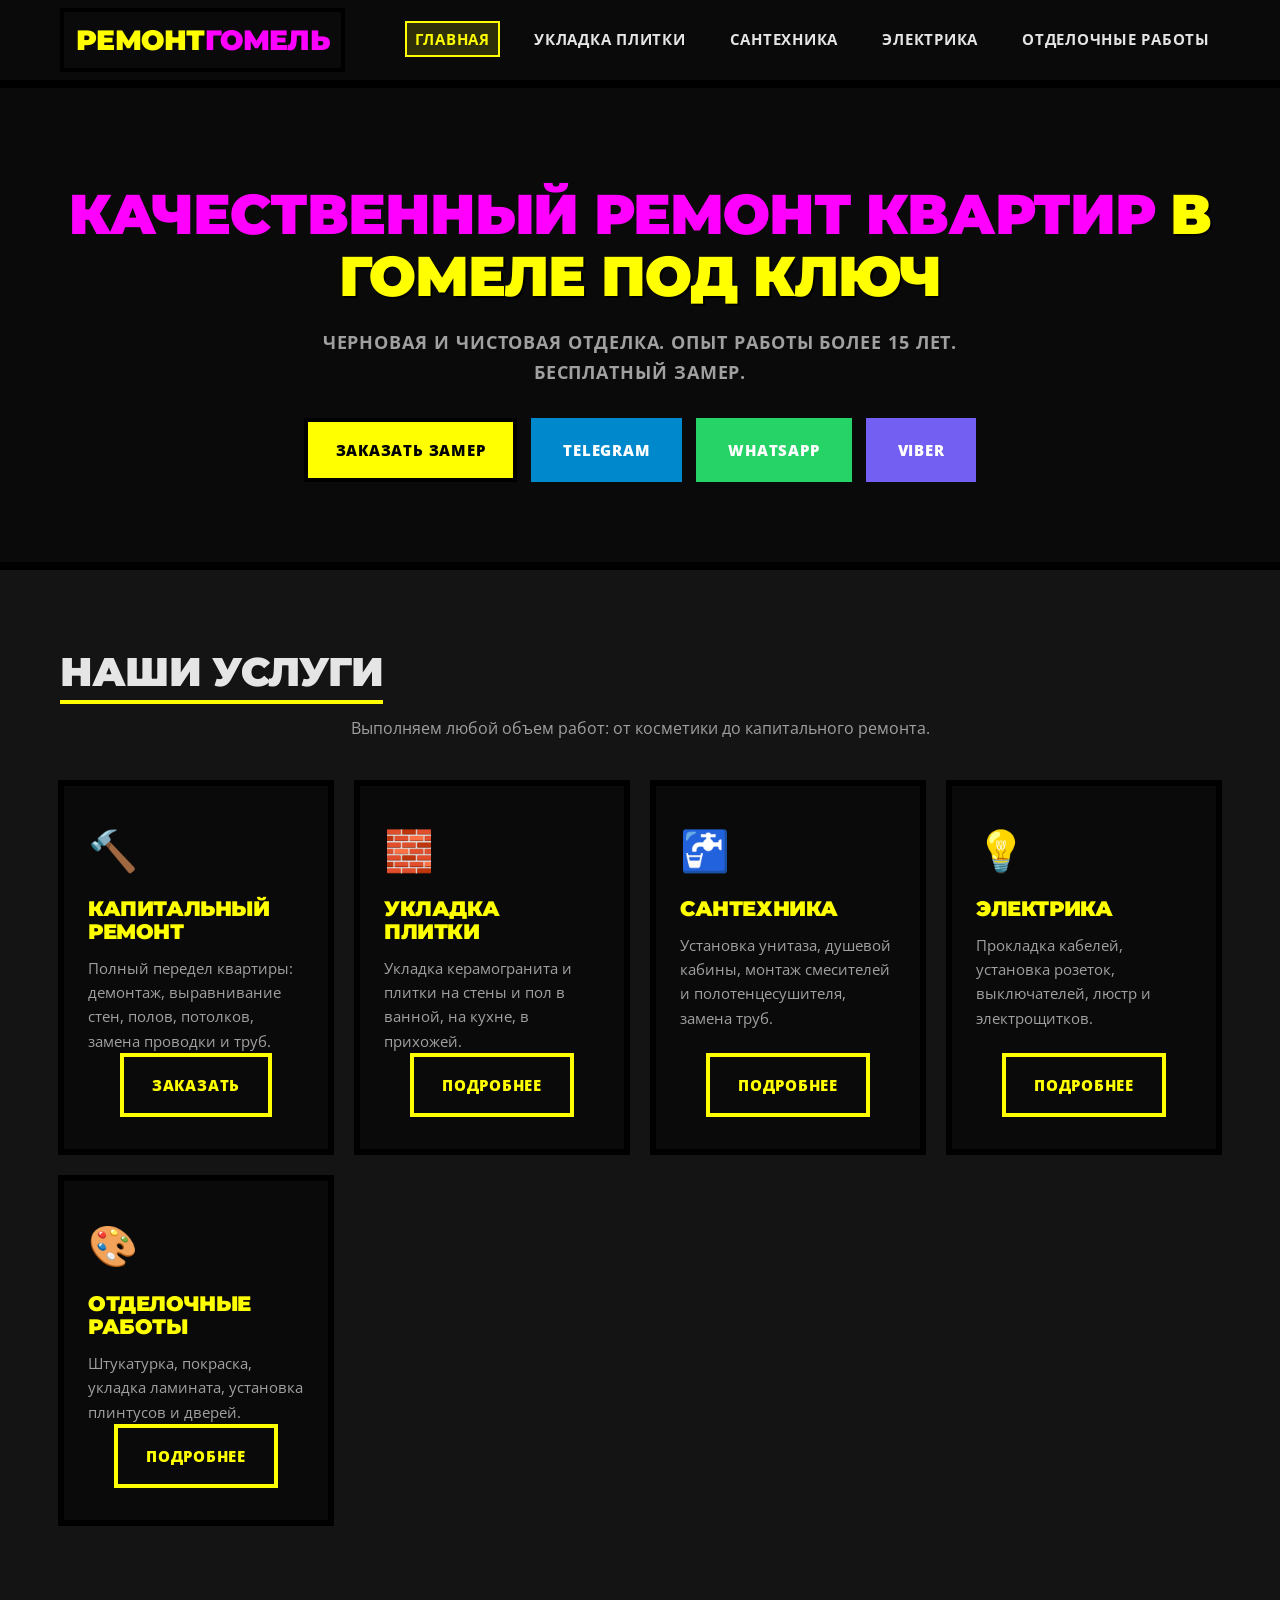
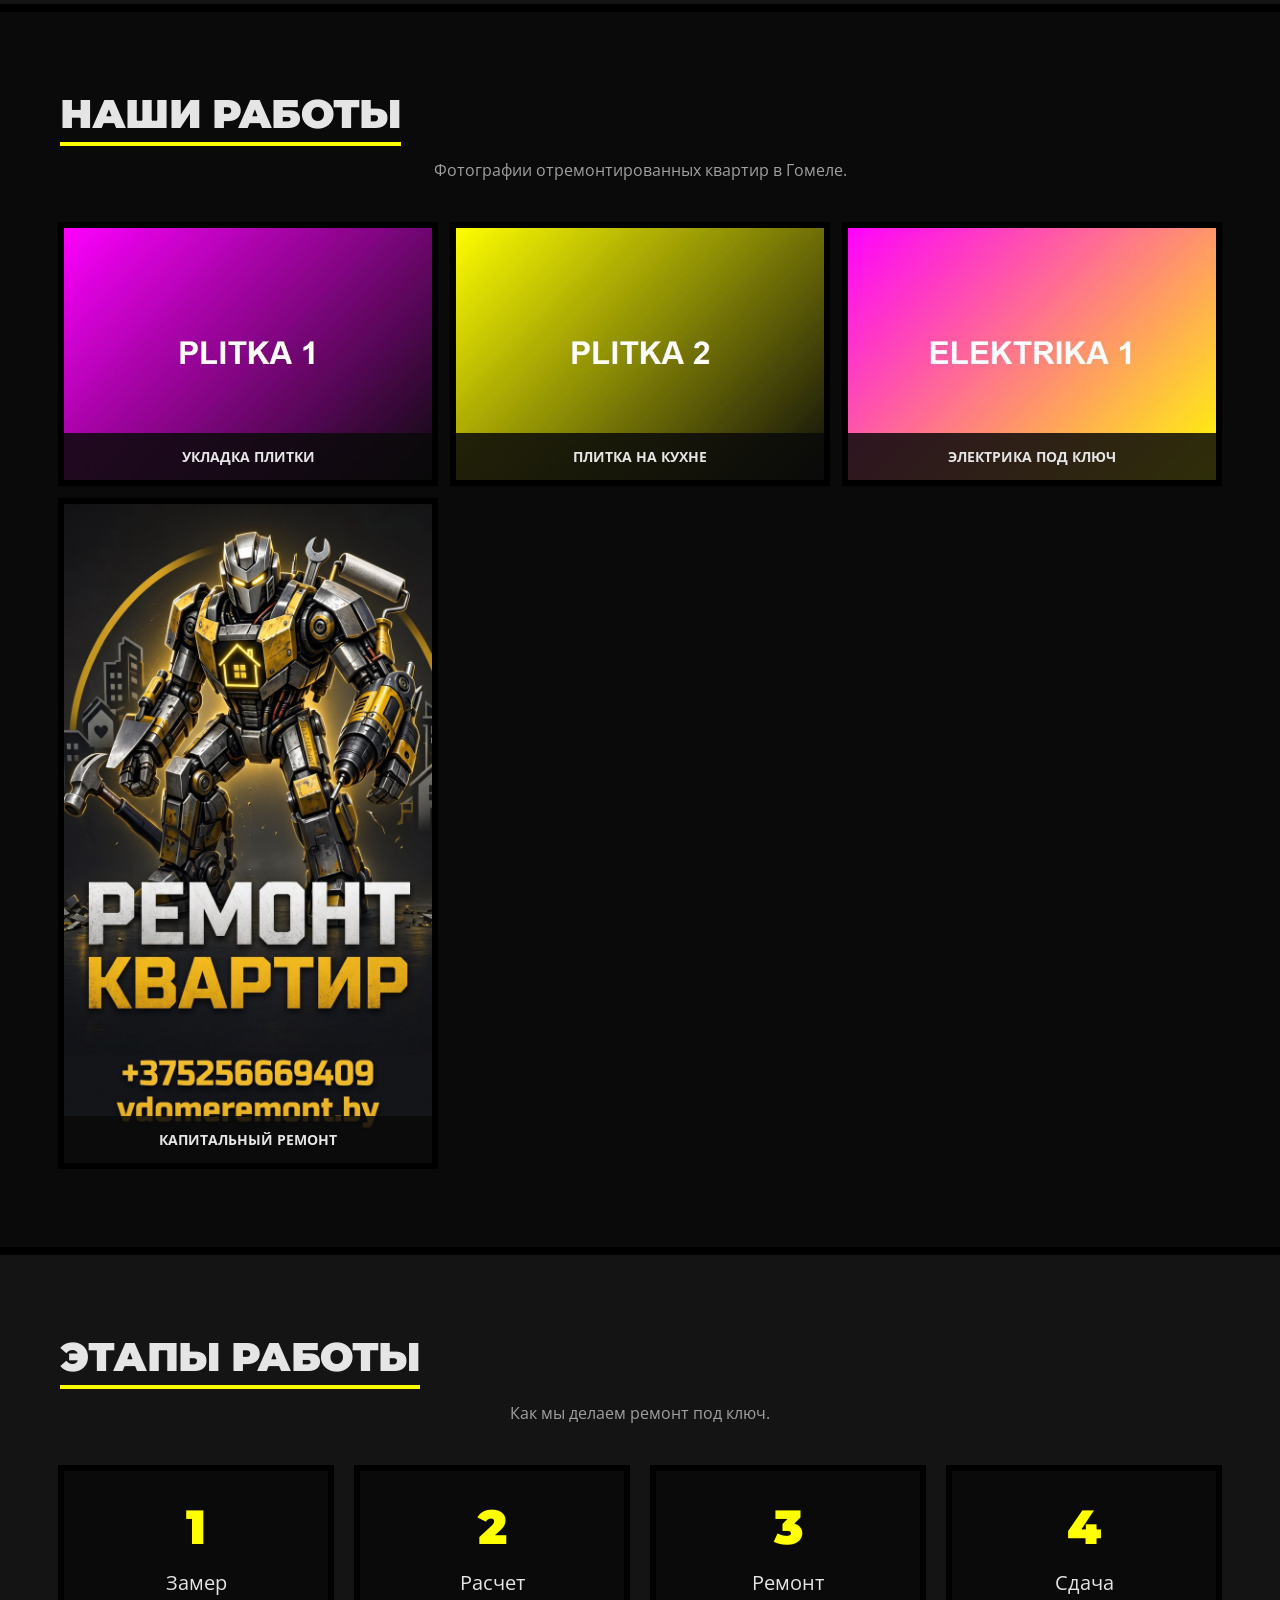
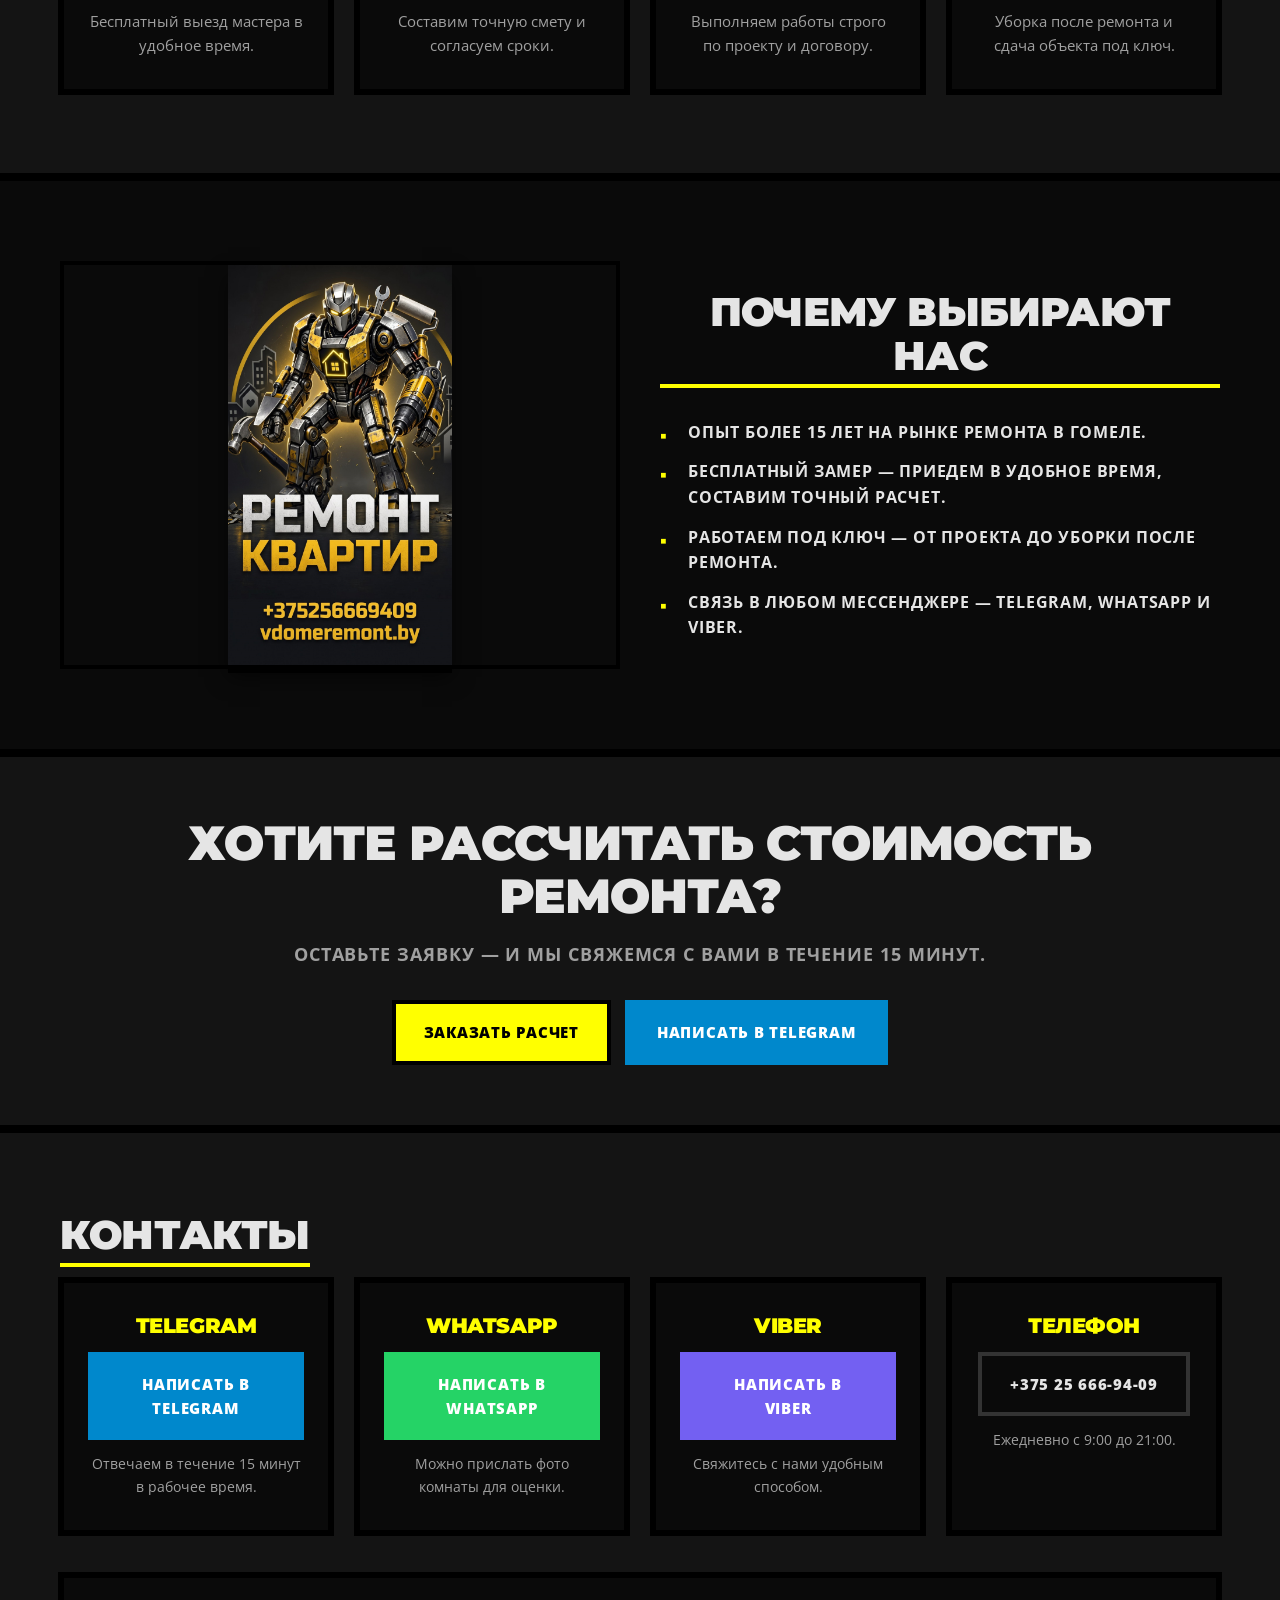
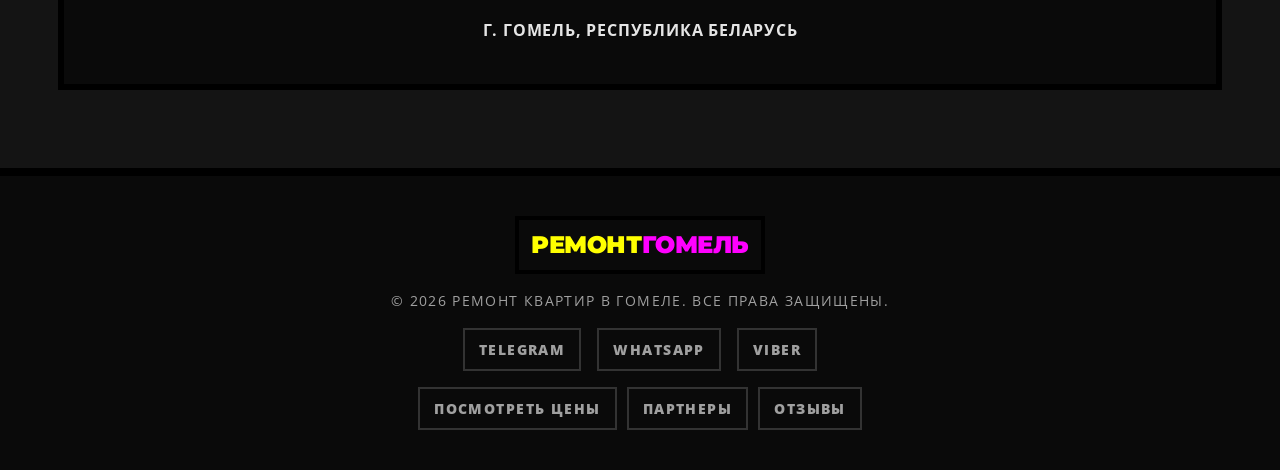
==== commit c33c0372: "new file add" ====
--- a/index.html
+++ b/index.html
@@ -1,4 +1,4 @@
-﻿<!DOCTYPE html>
+<!DOCTYPE html>
 <html lang="ru">
 
 <head>
@@ -315,277 +315,3 @@
 </body>
 
 </html>
-
-=======
-﻿
-<!DOCTYPE html>
-<html lang="ru">
-
-<head>
-  <meta charset="UTF-8">
-  <meta name="viewport" content="width=device-width, initial-scale=1.0">
-  <meta http-equiv="X-UA-Compatible" content="IE=edge">
-  <meta name="robots" content="index, follow, max-snippet:-1, max-image-preview:large, max-video-preview:-1">
-  <meta name="author" content="Ремонт Гомель">
-  <meta name="keywords" content="ремонт квартир Гомель, укладка плитки, электрика, сантехника.">
-  <title>Ремонт квартир в Гомеле под ключ | Укладка плитки</title>
-  <meta name="description" content="Качественный ремонт квартир в Гомеле.Укладка плитки, сантехника, электрика">
-  <link rel="canonical" href="https://remont-gomel.by/">
-  <link rel="shortcut icon" href="favicon.ico" type="image/x-icon">
-  <meta name="theme-color" content="#0a0a0a">
-  <link rel="preconnect" href="https://fonts.googleapis.com">
-  <link rel="preconnect" href="https://fonts.gstatic.com" crossorigin>
-  <link
-    href="https://fonts.googleapis.com/css2?family=Montserrat:wght@400;600;700;900&family=Open+Sans:wght@400;600&display=swap"
-    rel="stylesheet">
-  <link rel="stylesheet" href="style.css">
-  <meta property="og:type" content="website">
-  <meta property="og:url" content="https://remont-gomel.by/">
-  <meta property="og:title" content="Ремонт квартир в Гомеле под ключ">
-  <meta property="og:description" content="Качественный ремонт квартир в Гомеле, дизайн-проект. Опыт 15 лет.">
-  <meta property="og:image" content="https://remont-gomel.by/images/og-image.jpg">
-  <meta property="og:image:width" content="1200">
-  <meta property="og:image:height" content="630">
-  <meta property="og:site_name" content="Ремонт Гомель">
-  <meta property="og:locale" content="ru_BY">
-  <meta name="twitter:card" content="summary_large_image">
-  <meta name="twitter:site" content="@remont_gomel">
-  <meta name="twitter:title" content="Ремонт квартир в Гомеле под ключ.">
-  <meta name="twitter:description"
-    content="Качественный ремонт квартир в Гомеле и Гомельской области, дизайн-проект. Опыт 15 лет.">
-  <meta name="twitter:image" content="https://remont-gomel.by/images/og-image.jpg">
-  <script type="application/ld+json">
-  {
-    "@context": "https://schema.org",
-    "@type": "LocalBusiness",
-    "name": "Ремонт квартир в Гомеле под ключ",
-    "image": "https://remont-gomel.by/images/logo.png",
-    "telephone": "+375296272741",
-    "address": {
-      "@type": "PostalAddress",
-      "streetAddress": "г. Гомель",
-      "addressLocality": "Гомель",
-      "addressRegion": "Гомельская область",
-      "addressCountry": "BY"
-    },
-    "geo": {
-      "@type": "GeoCoordinates",
-      "latitude": 52.4415,
-      "longitude": 30.9845
-    },
-    "url": "https://remont-gomel.by/",
-    "sameAs": [
-      "https://t.me/@Wiktormocart",
-      "https://wa.me/375256669409",
-      "viber://chat?number=%2B375256669409"
-    ],
-    "priceRange": "$$",
-    "openingHours": "Mo-Su 09:00-21:00",
-    "serviceArea": {
-      "@type": "City",
-      "name": "Гомель"
-    },
-    "hasOfferCatalog": {
-      "@type": "OfferCatalog",
-      "name": "Услуги ремонта",
-      "itemOffered": [
-        { "@type": "Service", "name": "Капитальный ремонт квартиры" },
-        { "@type": "Service", "name": "Косметический ремонт" },
-        { "@type": "Service", "name": "Электрика под ключ" }
-      ]
-    },
-    "aggregateRating": {
-      "@type": "AggregateRating",
-      "ratingValue": "5.0",
-      "reviewCount": "12"
-    }
-  }
-  </script>
-</head>
-
-<body>
-  <!-- Шапка -->
-  <header class="header" id="header">
-    <div class="container header__inner">
-      <a href="#home" class="logo" aria-label="Главная — Ремонт Гомель">Ремонт<span
-          class="logo__accent">Гомель</span></a>
-      <nav class="nav" id="nav" aria-label="Основная навигация">
-        <ul class="nav__list" id="navList">
-          <li><a href="#home" class="nav__link">Главная</a></li>
-          <li><a href="#services" class="nav__link">Услуги</a></li>
-          <li><a href="#gallery" class="nav__link">Галерея</a></li>
-          <li><a href="#about" class="nav__link">О нас</a></li>
-          <li><a href="#contacts" class="nav__link">Контакты</a></li>
-        </ul>
-        <div class="nav__contacts">
-          <a href="https://t.me/@Wiktormocart" target="_blank" rel="noopener noreferrer" class="contact-link tg"
-            title="Telegram">TG</a>
-          <a href="https://wa.me/375256669409" target="_blank" rel="noopener noreferrer" class="contact-link wa"
-            title="WhatsApp">WA</a>
-          <a href="viber://chat?number=%2B375256669409" target="_blank" rel="noopener noreferrer"
-            class="contact-link viber" title="Viber">Viber</a>
-          <a href="tel:+375256669409" class="contact-link phone">+375 25 666 94 09</a>
-        </div>
-      </nav>
-      <button class="menu-toggle" id="menuToggle" aria-label="Открыть меню" aria-expanded="false">
-        <span class="menu-toggle__line"></span>
-        <span class="menu-toggle__line"></span>
-        <span class="menu-toggle__line"></span>
-      </button>
-    </div>
-  </header>
-  <main id="main-content">
-    <section class="hero" id="home" aria-label="Главный экран">
-      <div class="container hero__inner">
-        <h1 class="hero__title">Качественный ремонт квартир <span class="hero__accent">в Гомеле под ключ</span></h1>
-        <p class="hero__subtitle">Черновая и чистовая отделка. Опыт работы более 15 лет. Бесплатный замер.</p>
-        <div class="hero__actions">
-          <a href="#contacts" class="btn btn--primary">Заказать замер</a>
-          <a href="https://t.me/@Wiktormocart" target="_blank" rel="noopener noreferrer"
-            class="btn btn--outline tg-btn">Telegram</a>
-          <a href="https://wa.me/375256669409" target="_blank" rel="noopener noreferrer"
-            class="btn btn--outline wa-btn">WhatsApp</a>
-          <a href="viber://chat?number=%2B375256669409" target="_blank" rel="noopener noreferrer"
-            class="btn btn--outline viber-btn">Viber</a>
-        </div>
-      </div>
-    </section>
-    <section class="services" id="services" aria-label="Услуги ремонта">
-      <div class="container">
-        <h2 class="section__title">Наши услуги</h2>
-        <p class="section__subtitle">Выполняем любой объем работ: от косметики до капитального ремонта.</p>
-        <div class="services__grid">
-          <article class="service-card">
-            <div class="service-card__icon" aria-hidden="true">🔨</div>
-            <h3 class="service-card__title">Капитальный ремонт</h3>
-            <p class="service-card__text">Полный передел квартиры: демонтаж, выравнивание стен, полов, потолков, замена
-              проводки и труб. Укладка керамогранита, установка унитаза, душевой кабины, монтаж смесителей и
-              полотенцесушителя.</p>
-          </article>
-          <article class="service-card">
-            <div class="service-card__icon" aria-hidden="true">🎨</div>
-            <h3 class="service-card__title">Косметический ремонт</h3>
-            <p class="service-card__text">Обои, покраска, укладка ламината или плитки, установка плинтусов и дверей.</p>
-          </article>
-          <article class="service-card">
-            <div class="service-card__icon" aria-hidden="true">💡</div>
-            <h3 class="service-card__title">Электрика</h3>
-            <p class="service-card__text">Прокладка кабелей, установка розеток, выключателей, люстр и электрощитков.</p>
-          </article>
-        </div>
-      </div>
-    </section>
-    <section class="gallery" id="gallery" aria-label="Галерея работ">
-      <div class="container">
-        <h2 class="section__title">Наши работы</h2>
-        <p class="section__subtitle">Фотографии отремонтированных квартир в Гомеле. Нажмите на фото, чтобы увеличить.
-        </p>
-        <div class="gallery__controls">
-          <button class="gallery__arrow" id="galleryPrev" type="button" aria-label="Прокрутить галерею влево">←</button>
-          <button class="gallery__arrow" id="galleryNext" type="button"
-            aria-label="Прокрутить галерею вправо">→</button>
-        </div>
-        <div class="gallery__grid" id="galleryGrid" tabindex="0" role="region"
-          aria-label="Галерея работ. Прокручивайте влево и вправо">
-          <button class="gallery__item" type="button"><img src="https://placehold.co/600x400/png?text=Remont+Gomel+1"
-              alt="Ремонт кухни 1" loading="lazy" width="600" height="400"></button>
-          <button class="gallery__item" type="button"><img src="https://placehold.co/600x400/png?text=Remont+Gomel+2"
-              alt="Ремонт санузла 2" loading="lazy" width="600" height="400"></button>
-          <button class="gallery__item" type="button"><img src="https://placehold.co/600x400/png?text=Remont+Gomel+3"
-              alt="Ремонт гостиной 3" loading="lazy" width="600" height="400"></button>
-          <button class="gallery__item" type="button"><img src="https://placehold.co/600x400/png?text=Remont+Gomel+4"
-              alt="Ремонт спальни 4" loading="lazy" width="600" height="400"></button>
-          <button class="gallery__item" type="button"><img src="https://placehold.co/600x400/png?text=Remont+Gomel+5"
-              alt="Ремонт коридора 5" loading="lazy" width="600" height="400"></button>
-          <button class="gallery__item" type="button"><img src="https://placehold.co/600x400/png?text=Remont+Gomel+6"
-              alt="Ремонт детской 6" loading="lazy" width="600" height="400"></button>
-        </div>
-      </div>
-    </section>
-    <section class="about" id="about" aria-label="О компании">
-      <div class="container about__inner">
-        <div class="about__image" aria-hidden="true"><img src="images/jpeg1.jpg" alt="трансформер с инструментом"
-            width="400" height="300" loading="lazy"></div>
-        <div class="about__text">
-          <h2 class="section__title">Почему выбирают нас</h2>
-          <ul class="about__list">
-            <li><strong>Опыт более 15 лет</strong> на рынке ремонта в Гомеле.</li>
-            <li><strong>Бесплатный замер</strong> — приедем в удобное время, составим точный расчет.</li>
-            <li><strong>Работаем под ключ</strong> — от проекта до уборки после ремонта.</li>
-            <li><strong>Связь в любом мессенджере</strong> — Telegram, WhatsApp и Viber.</li>
-          </ul>
-        </div>
-      </div>
-    </section>
-    <section class="contacts" id="contacts" aria-label="Контакты">
-      <div class="container">
-        <h2 class="section__title">Контакты</h2>
-        <div class="contacts__grid">
-          <article class="contact-card">
-            <h3 class="contact-card__title">Telegram</h3><a href="https://t.me/@Wiktormocart" target="_blank"
-              rel="noopener noreferrer" class="btn btn--primary tg-btn">Написать в Telegram</a>
-            <p class="contact-card__text">Отвечаем в течение 15 минут в рабочее время.</p>
-          </article>
-          <article class="contact-card">
-            <h3 class="contact-card__title">WhatsApp</h3><a href="https://wa.me/375256669409" target="_blank"
-              rel="noopener noreferrer" class="btn btn--primary wa-btn">Написать в WhatsApp</a>
-            <p class="contact-card__text">Можно прислать фото комнаты для оценки.</p>
-          </article>
-          <article class="contact-card">
-            <h3 class="contact-card__title">Viber</h3><a href="viber://chat?number=%2B375256669409" target="_blank"
-              rel="noopener noreferrer" class="btn btn--primary viber-btn">Написать в Viber</a>
-            <p class="contact-card__text">Свяжитесь с нами удобным способом.</p>
-          </article>
-          <article class="contact-card">
-            <h3 class="contact-card__title">Телефон</h3><a href="tel:+375256669409"
-              class="btn btn--outline phone-btn">+375 25 666-94-09</a>
-            <p class="contact-card__text">Ежедневно с 9:00 до 21:00.</p>
-          </article>
-        </div>
-        <address class="contacts__map">г. Гомель, Республика Беларусь</address>
-      </div>
-    </section>
-  </main>
-  <footer class="footer">
-    <div class="container footer__inner">
-      <div class="footer__logo">Ремонт<span class="logo__accent">Гомель</span></div>
-      <p class="footer__text">© 2026 Ремонт квартир в Гомеле. Все права защищены.</p>
-      <nav class="footer__social" aria-label="Социальные сети">
-        <a href="https://t.me/@Wiktormocart" target="_blank" rel="noopener noreferrer" class="social-link">Telegram</a>
-        <a href="https://wa.me/375256669409" target="_blank" rel="noopener noreferrer" class="social-link">WhatsApp</a>
-        <a href="viber://chat?number=%2B375256669409" target="_blank" rel="noopener noreferrer"
-          class="social-link">Viber</a>
-      </nav>
-
-      <nav class="footer__links" aria-label="Полезные ссылки">
-        <a href="https://vdomeremont.by" target="_blank" rel="noopener noreferrer" class="footer__link">вы можете
-          посмотреть наши цены</a>
-        <a href="#" target="_blank" rel="noopener noreferrer" class="footer__link">Название сайта 1</a>
-        <a href="#" target="_blank" rel="noopener noreferrer" class="footer__link">Название сайта 2</a>
-      </nav>
-    </div>
-  </footer>
-  <dialog class="lightbox" id="lightbox" aria-labelledby="lightboxCaption">
-    <button class="lightbox__close" id="lightboxClose" type="button" aria-label="Закрыть просмотр">×</button>
-    <div class="lightbox__zoom-controls" role="group" aria-label="Масштаб фото">
-      <button class="lightbox__zoom-button" id="lightboxZoomOut" type="button" aria-label="Уменьшить фото">−</button>
-      <button class="lightbox__zoom-button lightbox__zoom-reset" id="lightboxZoomReset" type="button"
-        aria-label="Сбросить масштаб">100%</button>
-      <button class="lightbox__zoom-button" id="lightboxZoomIn" type="button" aria-label="Увеличить фото">+</button>
-    </div>
-    <button class="lightbox__arrow lightbox__arrow--prev" id="lightboxPrev" type="button"
-      aria-label="Предыдущее фото">←</button>
-    <figure class="lightbox__figure">
-      <div class="lightbox__viewport" id="lightboxViewport" tabindex="0" role="region"
-        aria-label="Фото. При увеличении прокручивайте, чтобы перемещать изображение.">
-        <img class="lightbox__image" id="lightboxImage" src="" alt="">
-      </div>
-      <figcaption class="lightbox__caption" id="lightboxCaption"></figcaption>
-    </figure>
-    <button class="lightbox__arrow lightbox__arrow--next" id="lightboxNext" type="button"
-      aria-label="Следующее фото">→</button>
-  </dialog>
-  <script src="script.js"></script>
-</body>
-
-</html>
